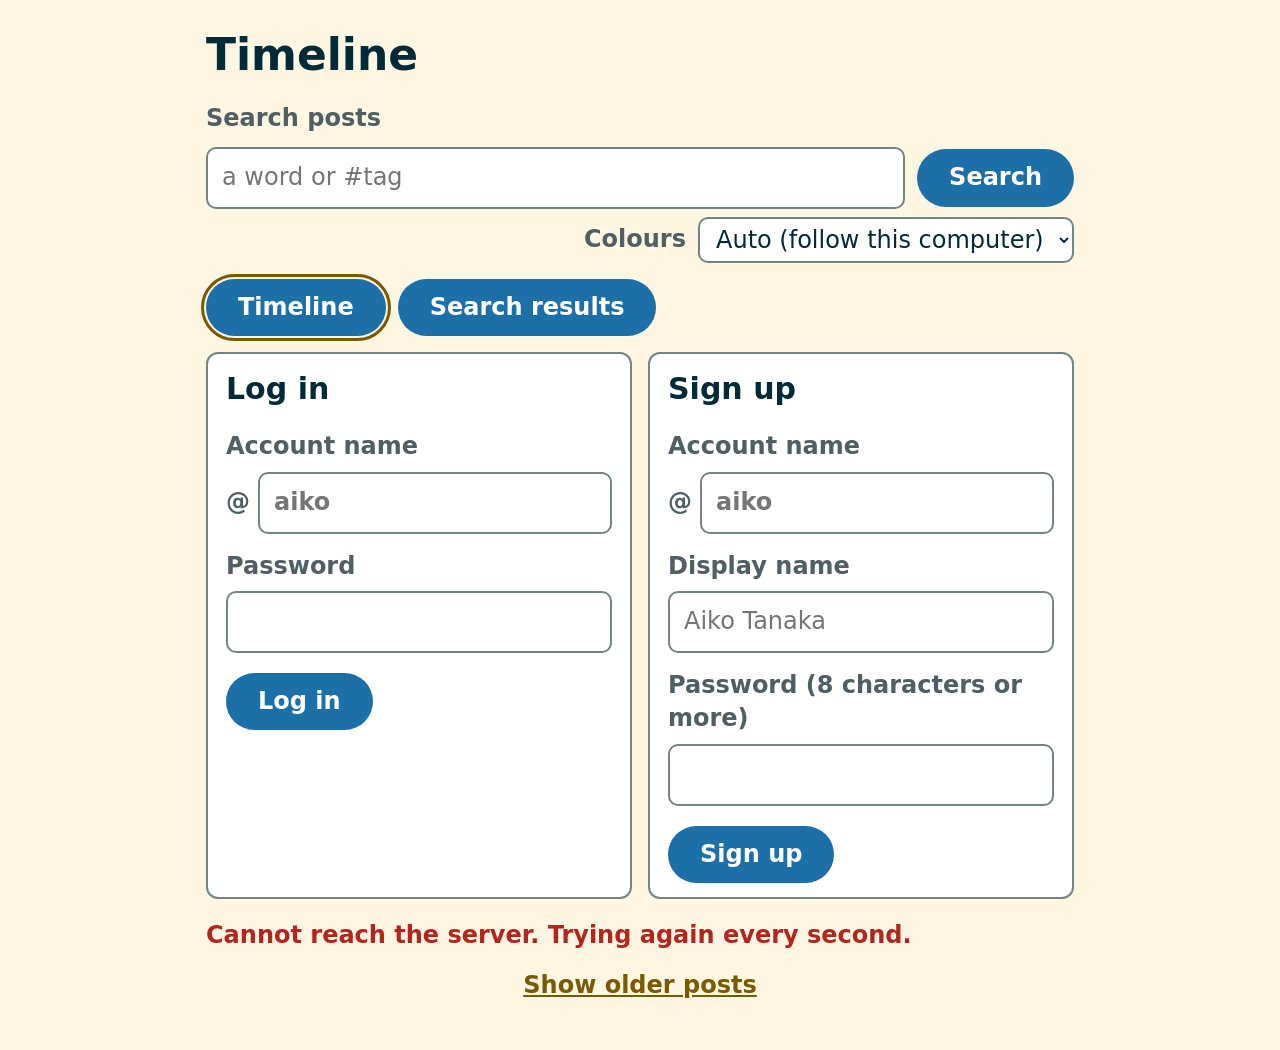
==== with-backend/index.html @ 2275f158 "Block: hide someone's posts from you, and stop them liking yours A signed-in person can block anothe" ====
<!DOCTYPE html>
<html lang="en">
<head>
  <meta charset="utf-8">
  <meta name="viewport" content="width=device-width, initial-scale=1">
  <title data-words="app_name">Timeline</title>
  <script>
    // Before the page is drawn: use the colours chosen in this browser, if any.
    // The same key and the same two values as savedTheme() in app.js.
    try {
      var theme = localStorage.getItem("timeline-theme");
      if (theme === "light" || theme === "dark") {
        document.documentElement.dataset.theme = theme;
      }
    } catch (error) {
      // Storage can be blocked (some private windows). Then follow the computer.
    }
  </script>
  <link rel="stylesheet" href="style.css">
</head>
<body>
  <main>
    <!-- Every word on this page names its key in words.js: data-words="key"
         for the text, data-words-placeholder and data-words-aria-label for
         those attributes. The English stays inside, so the page reads well
         before app.js runs; app.js writes the words in the chosen language. -->
    <h1 data-words="app_name">Timeline</h1>

    <!-- Search: anyone can search, signed in or not. The results show in
         their own view, "Search results", below. -->
    <form id="search-form" role="search">
      <label for="search-box" data-words="search_label">Search posts</label>
      <input id="search-box" type="search" maxlength="100" placeholder="a word or #tag"
             data-words-placeholder="search_placeholder" autocomplete="off">
      <button type="submit" data-words="search_button">Search</button>
    </form>

    <!-- The Colours switch. Auto follows the computer. The choice is kept in
         this browser only (localStorage), and never goes to the server.
         Beside it, the language button: hidden until there is Japanese
         (japanese Part B). It always shows the other language, in its own
         words, so it carries its own lang. -->
    <div class="theme-row">
      <label for="theme"><span data-words="theme_label">Colours</span></label>
      <select id="theme">
        <option value="auto" data-words="theme_auto">Auto (follow this computer)</option>
        <option value="light" data-words="theme_light">Light</option>
        <option value="dark" data-words="theme_dark">Dark</option>
      </select>
      <button type="button" id="language" class="link-button" lang="ja"
              data-words="switch_language" hidden>日本語</button>
    </div>

    <!-- The buttons that switch between views. Hidden while there is only one
         view: app.js shows it when a second view is added (addView). -->
    <nav id="views" aria-label="Views" data-words-aria-label="views_label" hidden></nav>

    <!-- Shown when nobody is logged in in this window. Both start hidden: the
         page asks the server who is logged in, then shows one of the two. -->
    <section id="signed-out" class="account-forms" hidden>
      <form id="login-form" class="account-form">
        <h2 data-words="log_in_heading">Log in</h2>
        <label for="login-name" data-words="account_name_label">Account name</label>
        <div class="at-box">
          <span aria-hidden="true">@</span>
          <input id="login-name" type="text" autocomplete="username" placeholder="aiko">
        </div>
        <label for="login-password" data-words="password_label">Password</label>
        <input id="login-password" type="password" autocomplete="current-password">
        <button type="submit" data-words="log_in_button">Log in</button>
      </form>

      <form id="signup-form" class="account-form">
        <h2 data-words="sign_up_heading">Sign up</h2>
        <label for="signup-name" data-words="account_name_label">Account name</label>
        <div class="at-box">
          <span aria-hidden="true">@</span>
          <input id="signup-name" type="text" autocomplete="username" placeholder="aiko">
        </div>
        <label for="signup-display-name" data-words="display_name_label">Display name</label>
        <input id="signup-display-name" type="text" autocomplete="nickname"
               placeholder="Aiko Tanaka" data-words-placeholder="display_name_example">
        <label for="signup-password" data-words="new_password_label">Password (8 characters or more)</label>
        <input id="signup-password" type="password" autocomplete="new-password">
        <button type="submit" data-words="sign_up_button">Sign up</button>
      </form>
    </section>

    <!-- Shown when someone is logged in in this window. -->
    <section id="signed-in" hidden>
      <p class="who">
        <span data-words="signed_in_as">Signed in as</span>
        <span id="who-display-name" class="post-author"></span>
        <span id="who-account-name" class="post-handle"></span> ·
        <button type="button" id="logout" class="link-button" data-words="log_out">Log out</button>
      </p>

      <!-- block: the accounts you blocked, each with an Unblock button. A
           <details> opens and closes by itself, with no JavaScript. app.js
           hides it while the list is empty. -->
      <details id="blocked-section" class="blocked-section" hidden>
        <summary data-words="blocked_accounts">Blocked accounts</summary>
        <ul id="blocked-list" class="blocked-list"></ul>
      </details>

      <form id="post-form">
        <label for="text" data-words="post_prompt">What is happening?</label>
        <textarea id="text" rows="3" placeholder="What is happening?"
                  data-words-placeholder="post_prompt"></textarea>
        <!-- Optional. Everyone who reads the post sees the place. -->
        <label for="place" class="place-label" data-words="place_label">Place (anyone can see this)</label>
        <input id="place" type="text" autocomplete="off" placeholder="Osaka"
               data-words-placeholder="place_example">
        <!-- pictures: one picture, with a description for people who cannot see it. -->
        <div class="picture-boxes">
          <label for="picture" data-words="picture_label">Picture (optional): PNG, JPEG, GIF or WebP, up to 2 MB</label>
          <input id="picture" type="file" accept="image/png,image/jpeg,image/gif,image/webp">
          <label for="picture-alt" data-words="picture_alt_label">Describe the picture for people who cannot see it</label>
          <input id="picture-alt" type="text" maxlength="200">
          <p class="hint" data-words="picture_hint">A JPEG photo is drawn again before it is sent, so the place where it was taken is not shared.</p>
        </div>
        <div class="post-row">
          <span id="count" class="count"></span>
          <button type="submit" data-words="post_button">Post</button>
        </div>
      </form>
    </section>

    <p id="status" class="status" role="status"></p>

    <!-- One view: the timeline. Another view would be a section next to it. -->
    <section data-view="timeline">
      <!-- timeline-flow: new posts wait behind this button while you read lower down. -->
      <button type="button" id="new-posts" class="new-posts" hidden></button>
      <ol id="timeline" class="timeline" aria-label="Posts, newest first" tabindex="-1"
          data-words-aria-label="timeline_label"></ol>
      <!-- timeline-flow: older posts load when this comes near the screen, or when pressed. -->
      <p id="older-posts" class="older-posts"><button type="button" id="load-older" class="link-button" data-words="show_older">Show older posts</button></p>
    </section>

    <!-- The search results view. app.js adds its button with addView("search", ...). -->
    <section data-view="search" hidden>
      <p class="results-row">
        <span id="results-title" role="status"></span>
        <button type="button" id="back-to-timeline" class="link-button"
                data-words="results_back">Back to the timeline</button>
      </p>
      <ol id="results-list" class="timeline" aria-label="Search results, newest first"
          data-words-aria-label="results_label"></ol>
    </section>
  </main>

  <script src="words.js"></script>
  <script src="app.js"></script>
</body>
</html>
---- with-backend/style.css ----
/* Timeline: how the page looks.
   This file is the same in page-only/ and with-backend/, so both versions look the same.
   The type is large because the page is read from the back of a room. */

/* The colours, in one place. Each colour is written once, as
   light-dark(LIGHT, DARK). The browser uses the first one when the page is in
   light mode and the second one in dark mode.
   "light dark" means: follow the computer. That is the Auto choice, and it is
   what page-only/ always uses, because it has no switch.
   A new colour must be written the same way; a test in test_server.py checks it. */
:root {
  color-scheme: light dark;
  --background: light-dark(#fdf6e3, #002b36);
  --card: light-dark(#ffffff, #073642);
  --text: light-dark(#002b36, #eee8d5);
  --quiet: light-dark(#4f5f63, #a7b5b5);
  --author: light-dark(#7a5a00, #e6b422);
  --button: light-dark(#1d6fa8, #1d6fa8);
  --button-text: light-dark(#ffffff, #ffffff);
  --warning: light-dark(#b3261e, #ff8a7a);
  /* The edge of a box or a button: at least 3 to 1 against the background and
     the cards, so the edge can be seen. */
  --border: light-dark(#748384, #748a90);
}

/* Light or Dark chosen by hand with the Colours switch (with-backend/ only).
   Each one only changes color-scheme; the colours above follow by themselves. */
:root[data-theme="light"] {
  color-scheme: light;
}

:root[data-theme="dark"] {
  color-scheme: dark;
}

* {
  box-sizing: border-box;
}

/* A part of the page marked hidden is never shown, even if a rule below gives it
   a display of its own (as .account-forms does). */
[hidden] {
  display: none !important;
}

body {
  margin: 0;
  background: var(--background);
  color: var(--text);
  font-family: system-ui, -apple-system, "Segoe UI", sans-serif;
  font-size: 24px;
  line-height: 1.4;
}

main {
  max-width: 900px;
  margin: 0 auto;
  padding: 24px 16px;
}

h1 {
  margin: 0 0 16px;
  font-size: 44px;
}

label {
  display: block;
  margin-bottom: 6px;
  color: var(--quiet);
  font-weight: 600;
}

input,
textarea {
  width: 100%;
  padding: 12px 14px;
  border: 2px solid var(--border);
  border-radius: 10px;
  background: var(--card);
  color: var(--text);
  font: inherit;
}

textarea {
  resize: vertical;
}

input:focus,
textarea:focus,
button:focus {
  outline: 3px solid var(--author);
  outline-offset: 2px;
}

/* The two name boxes, side by side on a wide screen, one above the other on a phone. */
.name-row {
  display: grid;
  grid-template-columns: repeat(auto-fit, minmax(260px, 1fr));
  gap: 16px;
  margin-bottom: 20px;
}

/* The @ in front of the account name box, so nobody has to type it. */
.at-box {
  display: flex;
  align-items: center;
  gap: 8px;
  color: var(--quiet);
  font-weight: 700;
}

/* The Log in and Sign up forms, side by side on a wide screen, one above the
   other on a phone. Only with-backend/ has accounts, but both copies of this
   file stay the same. */
.account-forms {
  display: grid;
  grid-template-columns: repeat(auto-fit, minmax(300px, 1fr));
  gap: 16px;
  margin-bottom: 20px;
}

.account-form {
  display: flex;
  flex-direction: column;
  gap: 8px;
  padding: 14px 18px;
  border: 2px solid var(--border);
  border-radius: 12px;
  background: var(--card);
}

.account-form h2 {
  margin: 0 0 4px;
  font-size: 30px;
}

.account-form label {
  margin: 8px 0 0;
}

.account-form button {
  align-self: flex-start;
  margin-top: 12px;
}

/* "Signed in as Aiko Tanaka @aiko · Log out" */
.who {
  margin: 0 0 16px;
}

.who .post-handle {
  margin-left: 4px;
}

/* A button that looks like a link, so "Log out" sits inside the sentence. */
.link-button {
  padding: 0;
  border-radius: 0;
  background: none;
  color: var(--author);
  text-decoration: underline;
}

.post-row {
  display: flex;
  align-items: center;
  justify-content: space-between;
  margin-top: 10px;
}

.count {
  color: var(--quiet);
}

.count.too-long {
  color: var(--warning);
  font-weight: 700;
}

button {
  padding: 12px 32px;
  border: none;
  border-radius: 999px;
  background: var(--button);
  color: var(--button-text);
  font: inherit;
  font-weight: 700;
  cursor: pointer;
}

.status {
  min-height: 1.4em;
  margin: 12px 0;
  color: var(--warning);
  font-weight: 700;
}

.timeline {
  margin: 0;
  padding: 0;
  list-style: none;
}

.post {
  margin-bottom: 12px;
  padding: 14px 18px;
  border: 2px solid var(--border);
  border-radius: 12px;
  background: var(--card);
}

.post-author {
  color: var(--author);
  font-weight: 700;
}

.post-handle,
.post-time {
  margin-left: 12px;
  color: var(--quiet);
}

.post-text {
  margin: 6px 0 0;
  white-space: pre-wrap;
  overflow-wrap: anywhere;
}

/* The heart under a post, and how many people have pressed it. Only
   with-backend/ has likes, but both copies of this file stay the same. */
.like-row {
  display: flex;
  align-items: center;
  gap: 12px;
  margin-top: 10px;
}

.like {
  padding: 2px 18px;
  border: 2px solid var(--border);
  background: none;
  color: var(--quiet);
}

.like:hover {
  border-color: var(--author);
  color: var(--author);
}

.like.liked {
  border-color: var(--warning);
  color: var(--warning);
}

.like-count {
  color: var(--quiet);
}

/* dark-mode: the Colours switch under the title. Only with-backend/ has it,
   but both copies of this file stay the same. */
.theme-row {
  display: flex;
  align-items: center;
  justify-content: flex-end;
  gap: 12px;
  margin: -8px 0 16px;
}

.theme-row label {
  margin: 0;
}

.theme-row select {
  padding: 6px 12px;
  border: 2px solid var(--border);
  border-radius: 10px;
  background: var(--card);
  color: var(--text);
  font: inherit;
}

.theme-row select:focus {
  outline: 3px solid var(--author);
  outline-offset: 2px;
}

/* groundwork: the shared pieces that features build on. */

/* The slots inside a post (head, body, foot). They only group the parts for
   the code, and take no room of their own, so a post looks exactly as it did
   when the parts sat in it directly. */
.post-head,
.post-body,
.post-foot {
  display: contents;
}

/* The "⋯" menu on a post. It is shown only when it has something in it. */
.post-menu {
  margin-top: 10px;
}

.post-menu summary {
  width: fit-content;
  color: var(--quiet);
  cursor: pointer;
  list-style: none;
}

.post-menu summary::-webkit-details-marker {
  display: none;
}

.post-menu ul {
  margin: 6px 0 0;
  padding: 0;
  list-style: none;
}

/* The buttons that switch between views. Shown only when there are two or more. */
#views {
  display: flex;
  flex-wrap: wrap;
  gap: 12px;
  margin-bottom: 16px;
}

#views button[aria-current="page"] {
  outline: 3px solid var(--author);
  outline-offset: 2px;
}

/* long-posts: a post taller than 6 lines shows only its first 6, with a
   Show more button under it. Line clamp cuts between two lines, never through
   one, and ends with "…". It needs display: -webkit-box and
   -webkit-box-orient: vertical. The text is only clipped, never hidden, so a
   screen reader still reads all of it. */
.post-text.collapsed {
  display: -webkit-box;
  -webkit-box-orient: vertical;
  -webkit-line-clamp: 6;
  line-clamp: 6;
  overflow: hidden;
}

/* A quiet text button under the post, the same size as the text. */
.show-more {
  display: block;
  margin-top: 6px;
  padding: 0;
  border-radius: 0;
  background: none;
  color: var(--author);
  font-weight: 400;
  text-decoration: underline;
}

.show-more:focus-visible {
  outline: 3px solid var(--author);
  outline-offset: 2px;
}

/* who-liked: the line under a post ("You, Anika, and 10 others liked this
   post") and the list of everyone who liked it. The number by the heart and
   the line are buttons that look like text. Only with-backend/ has likes,
   but both copies of this file stay the same. */
.like-count,
.like-summary {
  padding: 0;
  border-radius: 0;
  background: none;
  color: var(--quiet);
  font-weight: 400;
  text-align: left;
}

.like-count:hover,
.like-count:focus-visible,
.like-summary:hover,
.like-summary:focus-visible {
  text-decoration: underline;
}

.like-summary {
  display: block;
  margin-top: 6px;
  font-size: 18px;
  overflow-wrap: anywhere;
}

.likers {
  margin: 6px 0 0;
  padding: 0 0 0 18px;
  font-size: 18px;
  list-style: none;
  overflow-wrap: anywhere;
}

.likers li {
  margin-top: 2px;
}

.likers .post-handle {
  margin-left: 8px;
}

.likers-more {
  color: var(--quiet);
}

/* timestamps */
/* A post from before Timeline kept dates: its old clock time, in italics. */
.post-time-unknown {
  font-style: italic;
}

/* Hold the mouse over a time to see the full date. */
time.post-time {
  cursor: help;
}

/* search: the search box under the title, and the results view. Only
   with-backend/ has search, but both copies of this file stay the same. */
#search-form {
  display: flex;
  flex-wrap: wrap;
  align-items: center;
  gap: 12px;
  margin-bottom: 16px;
}

#search-form label {
  flex-basis: 100%;
  margin: 0;
}

#search-form input {
  flex: 1 1 240px;
  width: auto;
}

/* "3 posts with “cat”" and "Back to the timeline", on one line if they fit. */
.results-row {
  display: flex;
  flex-wrap: wrap;
  align-items: baseline;
  justify-content: space-between;
  gap: 12px;
  margin: 0 0 12px;
  overflow-wrap: anywhere;
}

/* A heart in the results cannot be pressed: liking is on the timeline. */
.like:disabled {
  opacity: 0.6;
  cursor: not-allowed;
}

.like:disabled:hover {
  border-color: var(--border);
  color: var(--quiet);
}

/* timeline-flow */
/* "3 new posts": sticky, so it stays at the top of the screen while you read
   further down. Only the existing colour variables, so it follows the theme. */
.new-posts {
  position: sticky;
  top: 0.5rem;
  z-index: 1;
  display: block;
  margin: 0 auto 12px;
  padding: 8px 24px;
  background: var(--button);
  color: var(--button-text);
  border-radius: 999px;
}

.new-posts[hidden] {
  display: none;
}

/* "Show older posts", "Loading…" or "No older posts." under the list. */
.older-posts {
  margin: 16px 0 24px;
  color: var(--quiet);
  text-align: center;
}

/* bookmarks: the ☆ at the right of the heart row. A ★ (class "bookmarked")
   means this post is saved. Only with-backend/ has bookmarks, but both copies
   of this file stay the same. */
.bookmark {
  margin-left: auto;
  padding: 2px 14px;
  border: 2px solid var(--border);
  background: none;
  color: var(--quiet);
}

.bookmark:hover {
  border-color: var(--author);
  color: var(--author);
}

.bookmark.bookmarked {
  border-color: var(--author);
  color: var(--author);
}

.bookmark:focus-visible {
  outline: 3px solid var(--author);
  outline-offset: 2px;
}

/* The line shown when My bookmarks is empty: quiet, because it is not a problem. */
.bookmarks-empty {
  color: var(--quiet);
}

/* place */
/* "· Osaka" after the time, as quiet as the time. */
.post-place {
  margin-left: 8px;
  color: var(--quiet);
  overflow-wrap: anywhere;
}

/* The optional place box, under the post box. */
.place-label {
  margin-top: 10px;
}

#place {
  margin-bottom: 4px;
}

/* pictures: the picture under a post's words, and the two boxes to add one.
   A picture is never wider than the post, nor taller than about half a
   screen; object-fit: contain shrinks it without cutting or stretching it. */
.post-picture {
  display: block;
  max-width: 100%;
  max-height: 24rem;
  margin-top: 10px;
  border-radius: 8px;
  object-fit: contain;
}

.picture-boxes {
  margin-top: 10px;
}

.picture-boxes input {
  margin-bottom: 8px;
}

/* A small note under a box. */
.hint {
  margin: 0;
  color: var(--quiet);
  font-size: 18px;
}

/* block */
/* "Blocked accounts" under "Signed in as": a box that opens and closes. */
.blocked-section {
  margin: 0 0 16px;
}

.blocked-section summary {
  width: fit-content;
  color: var(--quiet);
  cursor: pointer;
}

.blocked-list {
  margin: 6px 0 0;
  padding: 0 0 0 18px;
  list-style: none;
  overflow-wrap: anywhere;
}

.blocked-list li {
  margin-top: 6px;
}

.blocked-list .post-handle {
  margin-left: 8px;
}

.blocked-list .unblock {
  margin-left: 12px;
}
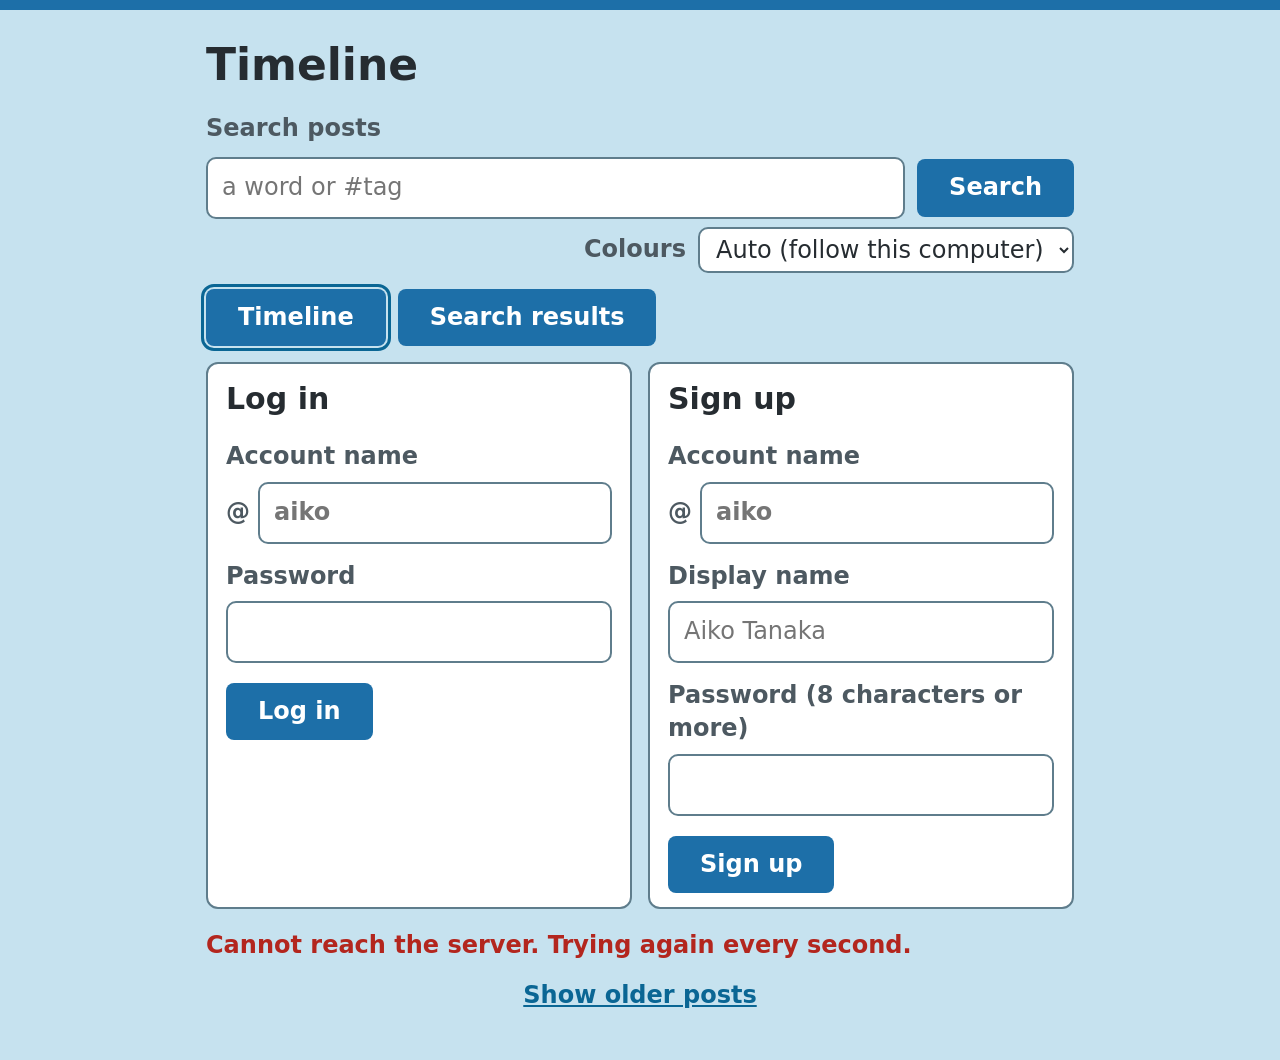
==== commit f2978f29: "Design system: tokens, components and a style guide, with nothing on screen changed The one style.cs" ====
--- a/with-backend/index.html
+++ b/with-backend/index.html
@@ -16,7 +16,11 @@
       // Storage can be blocked (some private windows). Then follow the computer.
     }
   </script>
-  <link rel="stylesheet" href="style.css">
+  <!-- The design system, in this order: tokens, the page, components, features. See /design.html. -->
+  <link rel="stylesheet" href="tokens.css">
+  <link rel="stylesheet" href="base.css">
+  <link rel="stylesheet" href="components.css">
+  <link rel="stylesheet" href="features.css">
 </head>
 <body>
   <main>
@@ -47,18 +51,18 @@
         <option value="light" data-words="theme_light">Light</option>
         <option value="dark" data-words="theme_dark">Dark</option>
       </select>
-      <button type="button" id="language" class="link-button" lang="ja"
+      <button type="button" id="language" class="button-link" lang="ja"
               data-words="switch_language" hidden>日本語</button>
     </div>
 
     <!-- The buttons that switch between views. Hidden while there is only one
          view: app.js shows it when a second view is added (addView). -->
-    <nav id="views" aria-label="Views" data-words-aria-label="views_label" hidden></nav>
+    <nav id="views" class="tabs" aria-label="Views" data-words-aria-label="views_label" hidden></nav>
 
     <!-- Shown when nobody is logged in in this window. Both start hidden: the
          page asks the server who is logged in, then shows one of the two. -->
     <section id="signed-out" class="account-forms" hidden>
-      <form id="login-form" class="account-form">
+      <form id="login-form" class="account-form card">
         <h2 data-words="log_in_heading">Log in</h2>
         <label for="login-name" data-words="account_name_label">Account name</label>
         <div class="at-box">
@@ -70,7 +74,7 @@
         <button type="submit" data-words="log_in_button">Log in</button>
       </form>
 
-      <form id="signup-form" class="account-form">
+      <form id="signup-form" class="account-form card">
         <h2 data-words="sign_up_heading">Sign up</h2>
         <label for="signup-name" data-words="account_name_label">Account name</label>
         <div class="at-box">
@@ -92,18 +96,24 @@
         <span data-words="signed_in_as">Signed in as</span>
         <span id="who-display-name" class="post-author"></span>
         <span id="who-account-name" class="post-handle"></span> ·
-        <button type="button" id="logout" class="link-button" data-words="log_out">Log out</button>
+        <button type="button" id="logout" class="button-link" data-words="log_out">Log out</button>
       </p>
 
       <!-- block: the accounts you blocked, each with an Unblock button. A
            <details> opens and closes by itself, with no JavaScript. app.js
            hides it while the list is empty. -->
-      <details id="blocked-section" class="blocked-section" hidden>
+      <details id="blocked-section" class="blocked-section disclosure" hidden>
         <summary data-words="blocked_accounts">Blocked accounts</summary>
         <ul id="blocked-list" class="blocked-list"></ul>
       </details>
 
-      <form id="post-form">
+      <form id="post-form" class="card">
+        <!-- replies: shown while writing a reply. app.js writes "Replying to @aiko". -->
+        <p id="replying-to" hidden>
+          <span id="replying-to-words"></span> ·
+          <button type="button" id="cancel-reply" class="button-link"
+                  data-words="reply_cancel">Cancel</button>
+        </p>
         <label for="text" data-words="post_prompt">What is happening?</label>
         <textarea id="text" rows="3" placeholder="What is happening?"
                   data-words-placeholder="post_prompt"></textarea>
@@ -124,6 +134,29 @@
           <button type="submit" data-words="post_button">Post</button>
         </div>
       </form>
+
+      <!-- reply-email: your email address, and the reply emails switch. A
+           <details> opens and closes by itself. Nothing is really sent: the
+           server prints each email in its terminal. novalidate: the page checks
+           the address itself, with the words from words.js. -->
+      <details id="email-settings" class="email-settings disclosure">
+        <summary data-words="email_heading">Email</summary>
+        <form id="email-form" class="email-form" novalidate>
+          <label for="email" data-words="email_label">Your email address</label>
+          <input id="email" type="email" autocomplete="email" maxlength="254">
+          <button type="submit" data-words="email_save">Save</button>
+        </form>
+        <p class="email-state-row">
+          <span id="email-state"></span>
+          <button type="button" id="email-remove" class="button-link"
+                  data-words="email_remove" hidden>Remove</button>
+        </p>
+        <!-- Shown only once the address is confirmed. -->
+        <p id="reply-emails-row" class="reply-emails-row" hidden>
+          <input type="checkbox" id="reply-emails">
+          <label for="reply-emails" data-words="reply_emails_label">Email me when someone replies</label>
+        </p>
+      </details>
     </section>
 
     <p id="status" class="status" role="status"></p>
@@ -132,20 +165,20 @@
     <section data-view="timeline">
       <!-- timeline-flow: new posts wait behind this button while you read lower down. -->
       <button type="button" id="new-posts" class="new-posts" hidden></button>
-      <ol id="timeline" class="timeline" aria-label="Posts, newest first" tabindex="-1"
+      <ol id="timeline" class="timeline card" aria-label="Posts, newest first" tabindex="-1"
           data-words-aria-label="timeline_label"></ol>
       <!-- timeline-flow: older posts load when this comes near the screen, or when pressed. -->
-      <p id="older-posts" class="older-posts"><button type="button" id="load-older" class="link-button" data-words="show_older">Show older posts</button></p>
+      <p id="older-posts" class="older-posts"><button type="button" id="load-older" class="button-link" data-words="show_older">Show older posts</button></p>
     </section>
 
     <!-- The search results view. app.js adds its button with addView("search", ...). -->
     <section data-view="search" hidden>
       <p class="results-row">
         <span id="results-title" role="status"></span>
-        <button type="button" id="back-to-timeline" class="link-button"
+        <button type="button" id="back-to-timeline" class="button-link"
                 data-words="results_back">Back to the timeline</button>
       </p>
-      <ol id="results-list" class="timeline" aria-label="Search results, newest first"
+      <ol id="results-list" class="timeline card" aria-label="Search results, newest first"
           data-words-aria-label="results_label"></ol>
     </section>
   </main>
--- a/with-backend/tokens.css
+++ b/with-backend/tokens.css
@@ -0,0 +1,111 @@
+/* Timeline's design system, part 1 of 4: the tokens.
+   A token is a named value, like --space-6 or --text-small. Every colour, size,
+   space and corner of the page is written here once, and the other three files
+   (base.css, components.css, features.css) use the names. To change the look,
+   change a value here.
+   See it all at /design.html (the style guide). The four files are the same in
+   page-only/ and with-backend/; a test in test_server.py checks it. */
+
+/* The colours, in one place. Each colour is written once, as
+   light-dark(LIGHT, DARK). The browser uses the first one when the page is in
+   light mode and the second one in dark mode.
+   "light dark" means: follow the computer. That is the Auto choice, and it is
+   what page-only/ always uses, because it has no switch.
+   A new colour must be written the same way; a test in test_server.py checks it.
+   Only colours go in this first block. */
+:root {
+  color-scheme: light dark;
+  --background: light-dark(#c6e2ef, #0e1a23);
+  --card: light-dark(#ffffff, #16283a);
+  --text: light-dark(#262c31, #e7eef3);
+  --quiet: light-dark(#4d5961, #a3b6c4);
+  --author: light-dark(#0a6694, #6ec3ef);
+  --button: light-dark(#1d6fa8, #1d6fa8);
+  --button-text: light-dark(#ffffff, #ffffff);
+  --warning: light-dark(#b3261e, #ff8a7a);
+  /* The edge of a box or a button: at least 3 to 1 against the background and
+     the cards, so the edge can be seen. */
+  --border: light-dark(#5f7d8c, #62819a);
+  /* classic-style: the light tint under the mouse, and the six colours of the
+     circles with a letter. A white letter reads on each circle in both modes,
+     so each circle colour is the same in light and dark, like --button. */
+  --hover: light-dark(#eef6fa, #1d3448);
+  --avatar-1: light-dark(#1d6fa8, #1d6fa8);
+  --avatar-2: light-dark(#8a4fb0, #8a4fb0);
+  --avatar-3: light-dark(#b0413e, #b0413e);
+  --avatar-4: light-dark(#2e7d4f, #2e7d4f);
+  --avatar-5: light-dark(#9a5800, #9a5800);
+  --avatar-6: light-dark(#2f6f7a, #2f6f7a);
+}
+
+/* Light or Dark chosen by hand with the Colours switch (with-backend/ only).
+   Each one only changes color-scheme; the colours above follow by themselves. */
+:root[data-theme="light"] {
+  color-scheme: light;
+}
+
+:root[data-theme="dark"] {
+  color-scheme: dark;
+}
+
+/* Everything that is not a colour. */
+:root {
+  /* Type. The type is large because the page is read from the back of a room. */
+  --font-family: system-ui, -apple-system, "Segoe UI", sans-serif;
+  --text-small: 18px;      /* notes under a box, who liked, old versions */
+  --text-body: 24px;       /* everything else */
+  --text-large: 30px;      /* a form's heading (Log in, Sign up) */
+  --text-title: 44px;      /* the page's name at the top */
+  --text-meta: 0.85em;     /* the @name and the time: a little smaller than the name */
+  --line-height: 1.4;
+  --weight-normal: 400;
+  --weight-medium: 600;    /* labels, #tags and @names */
+  --weight-bold: 700;
+
+  /* Space: the room inside and between things (padding, margin, gap). */
+  --space-1: 2px;
+  --space-2: 4px;
+  --space-3: 6px;
+  --space-4: 8px;
+  --space-5: 10px;
+  --space-6: 12px;
+  --space-7: 14px;
+  --space-8: 16px;
+  --space-9: 18px;
+  --space-10: 20px;
+  --space-11: 24px;
+  --space-12: 32px;
+
+  /* Corners. */
+  --radius-small: 2px;     /* the focus ring of a link in a post */
+  --radius: 8px;           /* buttons, pictures */
+  --radius-field: 10px;    /* boxes to type in, and the Colours switch */
+  --radius-large: 12px;    /* cards */
+  --radius-pill: 999px;    /* the heart and the star */
+  --radius-round: 50%;     /* the circle with a letter */
+
+  /* Lines. */
+  --line: 2px;             /* the edge of a card, a box or a button */
+  --line-thick: 3px;       /* the line on the left of replies and old versions */
+  --band: 10px;            /* the band of colour across the top of the page */
+  --focus-ring: 3px solid var(--author);
+  --focus-offset: 2px;
+
+  /* Sizes. */
+  --page-width: 900px;
+  --avatar: 64px;          /* the circle on a post */
+  --avatar-small: 40px;    /* the circle on a reply, and on a phone */
+  --avatar-letter: 32px;
+  --avatar-small-letter: 20px;
+  /* Room on the left of a post for its circle: the space before it, the
+     circle, and the space after it (20 + 64 + 16, and 16 + 40 + 12). */
+  --avatar-indent: 100px;
+  --avatar-indent-small: 68px;
+  --avatar-indent-phone: 64px;   /* 12 + 40 + 12 */
+  --check-size: 24px;      /* a checkbox, as tall as the words beside it */
+  --picture-height: 24rem; /* a picture is never taller than about half a screen */
+
+  /* Layers and see-through. */
+  --layer-sticky: 1;       /* "3 new posts", above the posts it floats over */
+  --faded: 0.6;            /* a post hidden by reports, a heart that cannot be pressed */
+}
--- a/with-backend/base.css
+++ b/with-backend/base.css
@@ -0,0 +1,36 @@
+/* Timeline's design system, part 2 of 4: the page itself.
+   The box model, the hidden rule, the page's colours and type, and the column
+   everything sits in. Only tokens from tokens.css: no raw values. */
+
+* {
+  box-sizing: border-box;
+}
+
+/* A part of the page marked hidden is never shown, even if a rule below gives it
+   a display of its own (as .account-forms does). */
+[hidden] {
+  display: none !important;
+}
+
+/* The whole page, with a band of colour across the top (classic-style). */
+body {
+  margin: 0;
+  border-top: var(--band) solid var(--button);
+  background: var(--background);
+  color: var(--text);
+  font-family: var(--font-family);
+  font-size: var(--text-body);
+  line-height: var(--line-height);
+}
+
+/* The one column everything sits in. */
+main {
+  max-width: var(--page-width);
+  margin: 0 auto;
+  padding: var(--space-11) var(--space-8);
+}
+
+h1 {
+  margin: 0 0 var(--space-8);
+  font-size: var(--text-title);
+}
--- a/with-backend/components.css
+++ b/with-backend/components.css
@@ -0,0 +1,429 @@
+/* Timeline's design system, part 3 of 4: the components.
+   A component is one shared piece of the page, like a button or a card. Each
+   one has a class (and a few modifiers), and is made only of tokens from
+   tokens.css. A feature uses these; it does not make its own buttons, cards or
+   sizes. Every component is shown at /design.html.
+
+   Components, in this order:
+     field       label, input, textarea, select, .hint, .count
+     button      button (every <button>), .button-link, .button-quiet, .button-pill
+     card        .card (a box with an edge), and .disclosure when open
+     disclosure  .disclosure (a <details> box that opens and closes)
+     menu        .menu (the "⋯" menu of a post)
+     tabs        .tabs (a row of view buttons, one current)
+     status      .status (the one-line message under the post box)
+     avatar      .avatar (the circle with a letter), .avatar-colour-1 … 6
+     post        .timeline (a list of posts), .post and its slots and states */
+
+
+/* ---- field: a label and the box under it ---- */
+
+label {
+  display: block;
+  margin-bottom: var(--space-3);
+  color: var(--quiet);
+  font-weight: var(--weight-medium);
+}
+
+input,
+textarea {
+  width: 100%;
+  padding: var(--space-6) var(--space-7);
+  border: var(--line) solid var(--border);
+  border-radius: var(--radius-field);
+  background: var(--card);
+  color: var(--text);
+  font: inherit;
+}
+
+textarea {
+  resize: vertical;
+}
+
+/* A choice from a list (the Colours switch): a smaller box of the same kind. */
+select {
+  padding: var(--space-3) var(--space-6);
+  border: var(--line) solid var(--border);
+  border-radius: var(--radius-field);
+  background: var(--card);
+  color: var(--text);
+  font: inherit;
+}
+
+/* The focus ring: where the keyboard is. The same on every box and button. */
+input:focus,
+textarea:focus,
+select:focus,
+button:focus {
+  outline: var(--focus-ring);
+  outline-offset: var(--focus-offset);
+}
+
+/* A small note under a box. */
+.hint {
+  margin: 0;
+  color: var(--quiet);
+  font-size: var(--text-small);
+}
+
+/* A number in a line: how many characters are left, how many replies.
+   .too-long: past the limit. */
+.count {
+  color: var(--quiet);
+}
+
+.count.too-long {
+  color: var(--warning);
+  font-weight: var(--weight-bold);
+}
+
+
+/* ---- button ---- */
+
+/* Every <button> is a button: a rounded rectangle in the button colour. */
+button {
+  padding: var(--space-6) var(--space-12);
+  border: none;
+  border-radius: var(--radius);
+  background: var(--button);
+  color: var(--button-text);
+  font: inherit;
+  font-weight: var(--weight-bold);
+  cursor: pointer;
+}
+
+/* .button-link: a button that looks like a link, so "Log out" sits inside a sentence. */
+.button-link {
+  padding: 0;
+  border-radius: 0;
+  background: none;
+  color: var(--author);
+  text-decoration: underline;
+}
+
+/* .button-quiet: a button that looks like quiet text (the number by the heart,
+   "Ben and 2 others liked this"). It is underlined only under the mouse or the keyboard. */
+.button-quiet {
+  padding: 0;
+  border-radius: 0;
+  background: none;
+  color: var(--quiet);
+  font-weight: var(--weight-normal);
+  text-align: left;
+}
+
+.button-quiet:hover,
+.button-quiet:focus-visible {
+  text-decoration: underline;
+}
+
+/* .button-pill: a small round button with an edge (the heart, the star). */
+.button-pill {
+  padding: var(--space-1) var(--space-9);
+  border: var(--line) solid var(--border);
+  border-radius: var(--radius-pill);
+  background: none;
+  color: var(--quiet);
+}
+
+.button-pill:hover {
+  border-color: var(--author);
+  color: var(--author);
+}
+
+/* A button that is turned off (for example Post, held for some seconds by the
+   rate limit) must not look like one that works: no colour, quiet words and a
+   dashed edge, in both modes. An outline takes no room, so nothing moves. */
+button:disabled:not(.button-pill) {
+  background: none;
+  color: var(--quiet);
+  outline: var(--line) dashed var(--border);
+  outline-offset: calc(-1 * var(--line));
+  cursor: not-allowed;
+}
+
+/* A pill that is turned off (a heart in the search results) is faded instead. */
+.button-pill:disabled {
+  opacity: var(--faded);
+  cursor: not-allowed;
+}
+
+.button-pill:disabled:hover {
+  border-color: var(--border);
+  color: var(--quiet);
+}
+
+
+/* ---- card: a box with an edge and round corners ---- */
+
+/* An empty card shows no box at all (an empty list of posts). A disclosure
+   (below) becomes a card while it is open. Each feature gives its card the
+   room inside it (padding). */
+.card:not(:empty),
+.disclosure[open] {
+  border: var(--line) solid var(--border);
+  border-radius: var(--radius-large);
+  background: var(--card);
+}
+
+
+/* ---- disclosure: a <details> box that opens and closes, with no JavaScript ---- */
+
+.disclosure[open] {
+  padding: var(--space-6) var(--space-8);
+}
+
+.disclosure summary,
+.menu summary {
+  width: fit-content;
+  color: var(--quiet);
+  cursor: pointer;
+}
+
+
+/* ---- menu: the "⋯" menu, a disclosure with no triangle and a list of buttons ---- */
+
+.menu summary {
+  list-style: none;
+}
+
+.menu summary::-webkit-details-marker {
+  display: none;
+}
+
+.menu ul {
+  margin: var(--space-3) 0 0;
+  padding: 0;
+  list-style: none;
+}
+
+
+/* ---- tabs: the buttons that switch between views ---- */
+
+.tabs {
+  display: flex;
+  flex-wrap: wrap;
+  gap: var(--space-6);
+  margin-bottom: var(--space-8);
+}
+
+.tabs > button[aria-current="page"] {
+  outline: var(--focus-ring);
+  outline-offset: var(--focus-offset);
+}
+
+
+/* ---- status: the one-line message under the post box (a refusal, a problem) ---- */
+
+.status {
+  min-height: calc(var(--line-height) * 1em);
+  margin: var(--space-6) 0;
+  color: var(--warning);
+  font-weight: var(--weight-bold);
+}
+
+
+/* ---- avatar: the circle with the first letter of the name ---- */
+
+/* It has no words of its own (aria-hidden). It sits in the room a post leaves
+   on its left (.with-avatar). */
+.avatar {
+  position: absolute;
+  top: var(--space-8);
+  left: var(--space-10);
+  width: var(--avatar);
+  height: var(--avatar);
+  border-radius: var(--radius-round);
+  display: flex;
+  align-items: center;
+  justify-content: center;
+  color: var(--button-text);
+  font-size: var(--avatar-letter);
+  font-weight: var(--weight-bold);
+  line-height: 1;
+}
+
+.avatar-colour-1 { background: var(--avatar-1); }
+.avatar-colour-2 { background: var(--avatar-2); }
+.avatar-colour-3 { background: var(--avatar-3); }
+.avatar-colour-4 { background: var(--avatar-4); }
+.avatar-colour-5 { background: var(--avatar-5); }
+.avatar-colour-6 { background: var(--avatar-6); }
+
+
+/* ---- post: one post, and a list of them ---- */
+
+/* A list of posts (the timeline, the search results, My bookmarks). It is a
+   .card too: all posts in one card, with a line between them. */
+.timeline {
+  margin: 0;
+  padding: 0;
+  list-style: none;
+}
+
+.timeline:not(:empty) {
+  overflow: hidden;
+}
+
+.post {
+  position: relative;
+  margin: 0;
+  padding: var(--space-8) var(--space-10);
+  border: none;
+  border-bottom: var(--line) solid var(--border);
+  border-radius: 0;
+  background: var(--card);
+}
+
+.timeline > li:last-child {
+  border-bottom: none;
+}
+
+/* Room on the left for the circle, only when the post has one (page-only/
+   has no circles, so its posts have no empty space on the left). */
+.post.with-avatar {
+  padding-left: var(--avatar-indent);
+}
+
+/* head: the names and the time. */
+.post-author {
+  color: var(--author);
+  font-weight: var(--weight-bold);
+}
+
+/* The @name and the time: a little smaller, and quiet, on the name's line. */
+.post-handle,
+.post-time {
+  color: var(--quiet);
+  font-size: var(--text-meta);
+}
+
+.post-handle {
+  margin-left: var(--space-4);
+}
+
+.post-time {
+  margin-left: var(--space-6);
+}
+
+/* The time at the right of the first line of a post. What comes after it in
+   the head ("· Osaka", "· edited") stays on the left, after the @name. */
+.post-head > .post-time {
+  float: right;
+}
+
+/* body: the words. */
+.post-text {
+  margin: var(--space-3) 0 0;
+  white-space: pre-wrap;
+  overflow-wrap: anywhere;
+}
+
+/* The slots inside a post (head, body, foot). They only group the parts for
+   the code, and take no room of their own (groundwork). */
+.post-head,
+.post-body,
+.post-foot {
+  display: contents;
+}
+
+/* What is under the names starts below the time, never beside it. */
+.post-body > * {
+  clear: right;
+}
+
+/* menu: the "⋯" under the post. It is shown only when it has something in it. */
+.post-menu {
+  margin-top: var(--space-5);
+}
+
+/* State: deleted, but kept for its replies: no words, only this line (edit-delete). */
+.post-text.post-deleted {
+  color: var(--quiet);
+  font-style: italic;
+}
+
+/* State: hidden by reports. Only its author sees it: faded, circle too (report). */
+.hidden-by-reports .post-text,
+.hidden-by-reports .post-author,
+.hidden-by-reports .post-handle,
+.hidden-by-reports .post-time,
+.hidden-by-reports .avatar {
+  opacity: var(--faded);
+}
+
+/* State: a reply. The replies of a post sit just under it, in the same card:
+   a post with replies has no line under it, so its replies read as part of it.
+   They are moved in to the post's words, with a line on the left, and smaller
+   circles (replies). */
+.post:has(+ .reply-thread) {
+  padding-bottom: var(--space-4);
+  border-bottom: none;
+}
+
+.reply-thread {
+  margin: 0;
+  padding: 0 var(--space-10) var(--space-6) var(--avatar-indent);
+  border-bottom: var(--line) solid var(--border);
+}
+
+.replies {
+  margin: 0;
+  padding: 0;
+  border-left: var(--line-thick) solid var(--border);
+  list-style: none;
+}
+
+.replies > .post {
+  padding: var(--space-6) var(--space-8);
+}
+
+.replies > .post:last-child {
+  border-bottom: none;
+}
+
+.replies > .post.with-avatar {
+  padding-left: var(--avatar-indent-small);
+}
+
+.replies .avatar {
+  top: var(--space-6);
+  left: var(--space-8);
+  width: var(--avatar-small);
+  height: var(--avatar-small);
+  font-size: var(--avatar-small-letter);
+}
+
+/* A light tint under the mouse, only where there is a mouse. A phone and a
+   keyboard have no "over", so nothing is hidden until then: the heart always shows. */
+@media (hover: hover) {
+  .post:hover {
+    background: var(--hover);
+  }
+}
+
+/* On a phone: the same type, a smaller circle and less space around it. */
+@media (max-width: 600px) {
+  .post,
+  .replies > .post {
+    padding: var(--space-6);
+  }
+
+  .post.with-avatar,
+  .replies > .post.with-avatar {
+    padding-left: var(--avatar-indent-phone);
+  }
+
+  .avatar,
+  .replies .avatar {
+    top: var(--space-6);
+    left: var(--space-6);
+    width: var(--avatar-small);
+    height: var(--avatar-small);
+    font-size: var(--avatar-small-letter);
+  }
+
+  .reply-thread {
+    padding: 0 var(--space-6) var(--space-6) var(--space-11);
+  }
+}
--- a/with-backend/features.css
+++ b/with-backend/features.css
@@ -0,0 +1,462 @@
+/* Timeline's design system, part 4 of 4: each feature's own small block.
+   A feature only ARRANGES components (from components.css) and uses tokens
+   (from tokens.css): where things sit, the room between them, and which token
+   colour a line of words has. It never makes its own button, card, size or
+   colour. A new feature adds its block at the end, under a comment with its
+   name, and looks at /design.html first. */
+
+/* page-only: the two name boxes, side by side on a wide screen, one above the
+   other on a phone. */
+.name-row {
+  display: grid;
+  grid-template-columns: repeat(auto-fit, minmax(260px, 1fr));
+  gap: var(--space-8);
+  margin-bottom: var(--space-10);
+}
+
+/* The @ in front of the account name box, so nobody has to type it. */
+.at-box {
+  display: flex;
+  align-items: center;
+  gap: var(--space-4);
+  color: var(--quiet);
+  font-weight: var(--weight-bold);
+}
+
+/* accounts: the Log in and Sign up forms (each a .card), side by side on a
+   wide screen, one above the other on a phone. */
+.account-forms {
+  display: grid;
+  grid-template-columns: repeat(auto-fit, minmax(300px, 1fr));
+  gap: var(--space-8);
+  margin-bottom: var(--space-10);
+}
+
+.account-form {
+  display: flex;
+  flex-direction: column;
+  gap: var(--space-4);
+  padding: var(--space-7) var(--space-9);
+}
+
+.account-form h2 {
+  margin: 0 0 var(--space-2);
+  font-size: var(--text-large);
+}
+
+.account-form label {
+  margin: var(--space-4) 0 0;
+}
+
+.account-form button {
+  align-self: flex-start;
+  margin-top: var(--space-6);
+}
+
+/* "Signed in as Aiko Tanaka @aiko · Log out" */
+.who {
+  margin: 0 0 var(--space-8);
+}
+
+.who .post-handle {
+  margin-left: var(--space-2);
+}
+
+/* The post box (a .card), like the box at the top of the classic list. */
+#post-form {
+  margin-bottom: var(--space-2);
+  padding: var(--space-8) var(--space-10);
+}
+
+/* The count and the Post button, under the post box. */
+.post-row {
+  display: flex;
+  align-items: center;
+  justify-content: space-between;
+  margin-top: var(--space-5);
+}
+
+/* likes: the row under a post (heart, Reply, "3 replies", ☆). It may go onto
+   a second line when the column beside the circle is narrow, as on a phone. */
+.like-row {
+  display: flex;
+  flex-wrap: wrap;
+  align-items: center;
+  gap: var(--space-6);
+  margin-top: var(--space-5);
+}
+
+/* The heart (a .button-pill) of a post you liked. */
+.like.liked {
+  border-color: var(--warning);
+  color: var(--warning);
+}
+
+/* dark-mode: the Colours switch under the title. */
+.theme-row {
+  display: flex;
+  align-items: center;
+  justify-content: flex-end;
+  gap: var(--space-6);
+  margin: calc(-1 * var(--space-4)) 0 var(--space-8);
+}
+
+.theme-row label {
+  margin: 0;
+}
+
+/* long-posts: a post taller than 6 lines shows only its first 6, with a
+   Show more button under it. Line clamp cuts between two lines, never through
+   one, and ends with "…". It needs display: -webkit-box and
+   -webkit-box-orient: vertical. The text is only clipped, never hidden, so a
+   screen reader still reads all of it. */
+.post-text.collapsed {
+  display: -webkit-box;
+  -webkit-box-orient: vertical;
+  -webkit-line-clamp: 6;
+  line-clamp: 6;
+  overflow: hidden;
+}
+
+/* Show more: a .button-link under the post, the same weight as the text. */
+.show-more {
+  display: block;
+  margin-top: var(--space-3);
+  font-weight: var(--weight-normal);
+}
+
+/* who-liked: the line under a post ("You, Anika, and 10 others liked this
+   post", a .button-quiet) and the list of everyone who liked it. */
+.like-summary {
+  display: block;
+  margin-top: var(--space-3);
+  font-size: var(--text-small);
+  overflow-wrap: anywhere;
+}
+
+.likers {
+  margin: var(--space-3) 0 0;
+  padding: 0 0 0 var(--space-9);
+  font-size: var(--text-small);
+  list-style: none;
+  overflow-wrap: anywhere;
+}
+
+.likers li {
+  margin-top: var(--space-1);
+}
+
+.likers .post-handle {
+  margin-left: var(--space-4);
+}
+
+.likers-more {
+  color: var(--quiet);
+}
+
+/* timestamps */
+/* A post from before Timeline kept dates: its old clock time, in italics. */
+.post-time-unknown {
+  font-style: italic;
+}
+
+/* Hold the mouse over a time to see the full date. */
+time.post-time {
+  cursor: help;
+}
+
+/* search: the search box under the title, and the results view. */
+#search-form {
+  display: flex;
+  flex-wrap: wrap;
+  align-items: center;
+  gap: var(--space-6);
+  margin-bottom: var(--space-8);
+}
+
+#search-form label {
+  flex-basis: 100%;
+  margin: 0;
+}
+
+#search-form input {
+  flex: 1 1 240px;
+  width: auto;
+}
+
+/* "3 posts with “cat”" and "Back to the timeline", on one line if they fit. */
+.results-row {
+  display: flex;
+  flex-wrap: wrap;
+  align-items: baseline;
+  justify-content: space-between;
+  gap: var(--space-6);
+  margin: 0 0 var(--space-6);
+  overflow-wrap: anywhere;
+}
+
+/* timeline-flow */
+/* "3 new posts": sticky, so it stays at the top of the screen while you read
+   further down. */
+.new-posts {
+  position: sticky;
+  top: 0.5rem;
+  z-index: var(--layer-sticky);
+  display: block;
+  margin: 0 auto var(--space-6);
+  padding: var(--space-4) var(--space-11);
+}
+
+/* "Show older posts", "Loading…" or "No older posts." under the list. */
+.older-posts {
+  margin: var(--space-8) 0 var(--space-11);
+  color: var(--quiet);
+  text-align: center;
+}
+
+/* bookmarks: the ☆ (a .button-pill) at the right of the heart row. A ★
+   (class "bookmarked") means this post is saved. */
+.bookmark {
+  margin-left: auto;
+  padding: var(--space-1) var(--space-7);
+}
+
+.bookmark.bookmarked {
+  border-color: var(--author);
+  color: var(--author);
+}
+
+/* The line shown when My bookmarks is empty: quiet, because it is not a problem. */
+.bookmarks-empty {
+  color: var(--quiet);
+}
+
+/* place */
+/* "· Osaka" after the time, as quiet as the time. */
+.post-place {
+  margin-left: var(--space-4);
+  color: var(--quiet);
+  overflow-wrap: anywhere;
+}
+
+/* The optional place box, under the post box. */
+.place-label {
+  margin-top: var(--space-5);
+}
+
+#place {
+  margin-bottom: var(--space-2);
+}
+
+/* pictures: the picture under a post's words, and the two boxes to add one.
+   A picture is never wider than the post, nor taller than about half a
+   screen; object-fit: contain shrinks it without cutting or stretching it. */
+.post-picture {
+  display: block;
+  max-width: 100%;
+  max-height: var(--picture-height);
+  margin-top: var(--space-5);
+  border-radius: var(--radius);
+  object-fit: contain;
+}
+
+.picture-boxes {
+  margin-top: var(--space-5);
+}
+
+.picture-boxes input {
+  margin-bottom: var(--space-4);
+}
+
+/* block */
+/* "Blocked accounts" under "Signed in as": a .disclosure. */
+.blocked-section {
+  margin: 0 0 var(--space-8);
+}
+
+.blocked-list {
+  margin: var(--space-3) 0 0;
+  padding: 0 0 0 var(--space-9);
+  list-style: none;
+  overflow-wrap: anywhere;
+}
+
+.blocked-list li {
+  margin-top: var(--space-3);
+}
+
+.blocked-list .post-handle {
+  margin-left: var(--space-4);
+}
+
+.blocked-list .unblock {
+  margin-left: var(--space-6);
+}
+
+/* replies */
+/* The Reply button and "2 replies" (a .count), beside the heart. */
+.reply-button {
+  margin-left: var(--space-6);
+}
+
+.reply-count {
+  white-space: nowrap;
+}
+
+/* "Replying to @aiko", above the text of a reply. */
+.replying-to {
+  margin: var(--space-2) 0 0;
+  color: var(--quiet);
+  font-size: var(--text-small);
+}
+
+/* "Replying to @aiko · Cancel", above the post box. */
+#replying-to {
+  margin: 0 0 var(--space-3);
+  color: var(--quiet);
+  overflow-wrap: anywhere;
+}
+
+/* edit-delete */
+/* "· edited" after the time: a button that looks like quiet text. */
+.post-head .edited {
+  margin-left: var(--space-4);
+  color: var(--quiet);
+}
+
+/* The box for new words, with its count, Cancel and Save under it. */
+.edit-box {
+  margin-top: var(--space-3);
+}
+
+.edit-row {
+  display: flex;
+  align-items: center;
+  justify-content: flex-end;
+  gap: var(--space-9);
+  margin-top: var(--space-5);
+}
+
+.edit-row .count {
+  margin-right: auto;
+}
+
+/* The earlier versions of a post, oldest first. */
+.versions {
+  margin: var(--space-4) 0 0;
+  padding: 0 0 0 var(--space-9);
+  border-left: var(--line-thick) solid var(--border);
+  font-size: var(--text-small);
+  list-style: none;
+}
+
+.versions li {
+  margin-top: var(--space-3);
+}
+
+.version-text {
+  margin: 0;
+  white-space: pre-wrap;
+  overflow-wrap: anywhere;
+}
+
+.versions .post-time {
+  margin-left: 0;
+}
+
+/* report */
+/* The note above the text of your own post that several people reported. */
+.hidden-note {
+  margin: var(--space-3) 0 0;
+  color: var(--warning);
+  font-size: var(--text-small);
+}
+
+/* links-and-tags: a web link, a #tag and an @name in a post's text. They use
+   the --author colour, which both themes already have. A web link is also
+   underlined, so it never depends on colour alone. */
+.post-link,
+.post-tag,
+.post-name {
+  color: var(--author);
+}
+
+.post-link {
+  text-decoration: underline;
+}
+
+.post-tag,
+.post-name {
+  text-decoration: none;
+  font-weight: var(--weight-medium);
+}
+
+.post-tag:hover,
+.post-name:hover {
+  text-decoration: underline;
+}
+
+.post-link:focus-visible,
+.post-tag:focus-visible,
+.post-name:focus-visible {
+  outline: var(--focus-ring);
+  outline-offset: var(--focus-offset);
+  border-radius: var(--radius-small);
+}
+
+/* reply-email */
+/* "Email" under the post box: a .disclosure, like "Blocked accounts". */
+.email-settings {
+  margin: var(--space-8) 0 0;
+}
+
+/* The address box and Save, on one line when they fit. */
+.email-form {
+  display: flex;
+  flex-wrap: wrap;
+  align-items: center;
+  gap: var(--space-4);
+  margin: var(--space-5) 0 0;
+}
+
+.email-form label {
+  flex-basis: 100%;
+}
+
+.email-form input {
+  flex: 1 1 240px;
+  width: auto;
+}
+
+/* "Confirmed: aiko@example.com · Remove". An address can be long: it may break anywhere. */
+.email-state-row {
+  margin: var(--space-4) 0 0;
+  color: var(--quiet);
+  overflow-wrap: anywhere;
+}
+
+#email-remove {
+  margin-left: var(--space-6);
+}
+
+/* The "Email me when someone replies" switch and its words, side by side.
+   The switch is large enough to see and press, in the button blue. */
+.reply-emails-row {
+  display: flex;
+  align-items: center;
+  gap: var(--space-4);
+  margin: var(--space-4) 0 0;
+}
+
+.reply-emails-row input {
+  width: var(--check-size);
+  height: var(--check-size);
+  accent-color: var(--button);
+}
+
+/* On a phone: less room inside the post box. */
+@media (max-width: 600px) {
+  #post-form {
+    padding: var(--space-6);
+  }
+}
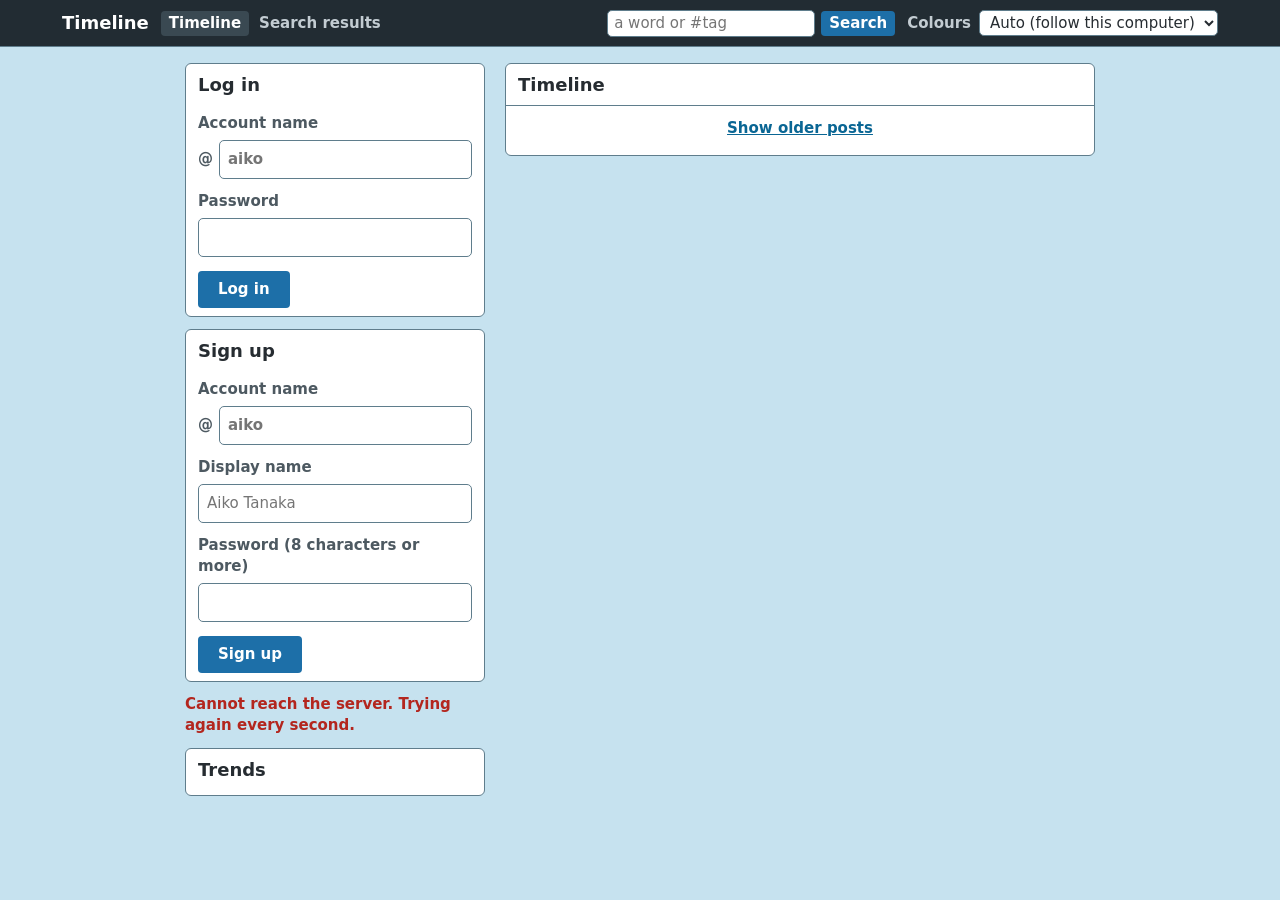
==== commit a2d6eabd: "Classic layout: a dark top bar, a profile card and trends on the left, the posts on the right The pa" ====
--- a/with-backend/index.html
+++ b/with-backend/index.html
@@ -23,164 +23,203 @@
   <link rel="stylesheet" href="features.css">
 </head>
 <body>
-  <main>
-    <!-- Every word on this page names its key in words.js: data-words="key"
-         for the text, data-words-placeholder and data-words-aria-label for
-         those attributes. The English stays inside, so the page reads well
-         before app.js runs; app.js writes the words in the chosen language. -->
-    <h1 data-words="app_name">Timeline</h1>
-
-    <!-- Search: anyone can search, signed in or not. The results show in
-         their own view, "Search results", below. -->
-    <form id="search-form" role="search">
-      <label for="search-box" data-words="search_label">Search posts</label>
-      <input id="search-box" type="search" maxlength="100" placeholder="a word or #tag"
-             data-words-placeholder="search_placeholder" autocomplete="off">
-      <button type="submit" data-words="search_button">Search</button>
-    </form>
-
-    <!-- The Colours switch. Auto follows the computer. The choice is kept in
-         this browser only (localStorage), and never goes to the server.
-         Beside it, the language button: hidden until there is Japanese
-         (japanese Part B). It always shows the other language, in its own
-         words, so it carries its own lang. -->
-    <div class="theme-row">
-      <label for="theme"><span data-words="theme_label">Colours</span></label>
-      <select id="theme">
-        <option value="auto" data-words="theme_auto">Auto (follow this computer)</option>
-        <option value="light" data-words="theme_light">Light</option>
-        <option value="dark" data-words="theme_dark">Dark</option>
-      </select>
-      <button type="button" id="language" class="button-link" lang="ja"
-              data-words="switch_language" hidden>日本語</button>
+  <!-- classic-layout: the page has three areas, laid out as in 2012. The dark
+       bar across the top (app name, search, the views, Colours, Log out) stays
+       on screen while you scroll. Under it, two columns: the left one
+       (.dashboard: your profile card, the post box, Email, Blocked accounts,
+       trending #tags) and the right one (.stream: the timeline, the search
+       results or My bookmarks). Under 920px wide the columns stack, left first.
+       Every word on this page names its key in words.js: data-words="key"
+       for the text, data-words-placeholder and data-words-aria-label for
+       those attributes. The English stays inside, so the page reads well
+       before app.js runs; app.js writes the words in the chosen language. -->
+  <header class="top-bar">
+    <div class="top-bar-inner">
+      <h1 class="top-bar-title" data-words="app_name">Timeline</h1>
+
+      <!-- The buttons that switch between views. Hidden while there is only one
+           view: app.js shows it when a second view is added (addView). -->
+      <nav id="views" class="tabs" aria-label="Views" data-words-aria-label="views_label" hidden></nav>
+
+      <!-- Search: anyone can search, signed in or not. The results show in
+           their own view, "Search results", in the right column. -->
+      <form id="search-form" role="search">
+        <label for="search-box" class="visually-hidden" data-words="search_label">Search posts</label>
+        <input id="search-box" type="search" maxlength="100" placeholder="a word or #tag"
+               data-words-placeholder="search_placeholder" autocomplete="off">
+        <button type="submit" data-words="search_button">Search</button>
+      </form>
+
+      <!-- The Colours switch. Auto follows the computer. The choice is kept in
+           this browser only (localStorage), and never goes to the server.
+           Beside it, the language button: hidden until there is Japanese
+           (japanese Part B). It always shows the other language, in its own
+           words, so it carries its own lang. -->
+      <div class="theme-row">
+        <label for="theme"><span data-words="theme_label">Colours</span></label>
+        <select id="theme">
+          <option value="auto" data-words="theme_auto">Auto (follow this computer)</option>
+          <option value="light" data-words="theme_light">Light</option>
+          <option value="dark" data-words="theme_dark">Dark</option>
+        </select>
+        <button type="button" id="language" class="button-link" lang="ja"
+                data-words="switch_language" hidden>日本語</button>
+      </div>
+
+      <!-- Shown only when someone is logged in in this window (app.js). -->
+      <button type="button" id="logout" class="button-link" data-words="log_out" hidden>Log out</button>
     </div>
-
-    <!-- The buttons that switch between views. Hidden while there is only one
-         view: app.js shows it when a second view is added (addView). -->
-    <nav id="views" class="tabs" aria-label="Views" data-words-aria-label="views_label" hidden></nav>
-
-    <!-- Shown when nobody is logged in in this window. Both start hidden: the
-         page asks the server who is logged in, then shows one of the two. -->
-    <section id="signed-out" class="account-forms" hidden>
-      <form id="login-form" class="account-form card">
-        <h2 data-words="log_in_heading">Log in</h2>
-        <label for="login-name" data-words="account_name_label">Account name</label>
-        <div class="at-box">
-          <span aria-hidden="true">@</span>
-          <input id="login-name" type="text" autocomplete="username" placeholder="aiko">
+  </header>
+
+  <main class="columns">
+    <!-- The left column. -->
+    <aside class="dashboard">
+      <!-- Shown when nobody is logged in in this window. Both start hidden: the
+           page asks the server who is logged in, then shows one of the two. -->
+      <section id="signed-out" class="account-forms" hidden>
+        <form id="login-form" class="account-form card">
+          <h2 data-words="log_in_heading">Log in</h2>
+          <label for="login-name" data-words="account_name_label">Account name</label>
+          <div class="at-box">
+            <span aria-hidden="true">@</span>
+            <input id="login-name" type="text" autocomplete="username" placeholder="aiko">
+          </div>
+          <label for="login-password" data-words="password_label">Password</label>
+          <input id="login-password" type="password" autocomplete="current-password">
+          <button type="submit" data-words="log_in_button">Log in</button>
+        </form>
+
+        <form id="signup-form" class="account-form card">
+          <h2 data-words="sign_up_heading">Sign up</h2>
+          <label for="signup-name" data-words="account_name_label">Account name</label>
+          <div class="at-box">
+            <span aria-hidden="true">@</span>
+            <input id="signup-name" type="text" autocomplete="username" placeholder="aiko">
+          </div>
+          <label for="signup-display-name" data-words="display_name_label">Display name</label>
+          <input id="signup-display-name" type="text" autocomplete="nickname"
+                 placeholder="Aiko Tanaka" data-words-placeholder="display_name_example">
+          <label for="signup-password" data-words="new_password_label">Password (8 characters or more)</label>
+          <input id="signup-password" type="password" autocomplete="new-password">
+          <button type="submit" data-words="sign_up_button">Sign up</button>
+        </form>
+      </section>
+
+      <!-- Shown when someone is logged in in this window. -->
+      <section id="signed-in" hidden>
+        <!-- classic-layout: the profile card. app.js draws the circle and the
+             two counts (profileCard), from the answer to GET /sessions. -->
+        <div id="profile-card" class="profile-card card">
+          <span id="profile-avatar" class="avatar" aria-hidden="true"></span>
+          <p class="profile-names">
+            <span class="visually-hidden" data-words="signed_in_as">Signed in as</span>
+            <span id="who-display-name" class="post-author"></span>
+            <span id="who-account-name" class="post-handle"></span>
+          </p>
+          <p class="profile-counts">
+            <span id="profile-posts"></span>
+            <span id="profile-likes"></span>
+          </p>
         </div>
-        <label for="login-password" data-words="password_label">Password</label>
-        <input id="login-password" type="password" autocomplete="current-password">
-        <button type="submit" data-words="log_in_button">Log in</button>
-      </form>
-
-      <form id="signup-form" class="account-form card">
-        <h2 data-words="sign_up_heading">Sign up</h2>
-        <label for="signup-name" data-words="account_name_label">Account name</label>
-        <div class="at-box">
-          <span aria-hidden="true">@</span>
-          <input id="signup-name" type="text" autocomplete="username" placeholder="aiko">
-        </div>
-        <label for="signup-display-name" data-words="display_name_label">Display name</label>
-        <input id="signup-display-name" type="text" autocomplete="nickname"
-               placeholder="Aiko Tanaka" data-words-placeholder="display_name_example">
-        <label for="signup-password" data-words="new_password_label">Password (8 characters or more)</label>
-        <input id="signup-password" type="password" autocomplete="new-password">
-        <button type="submit" data-words="sign_up_button">Sign up</button>
-      </form>
-    </section>
-
-    <!-- Shown when someone is logged in in this window. -->
-    <section id="signed-in" hidden>
-      <p class="who">
-        <span data-words="signed_in_as">Signed in as</span>
-        <span id="who-display-name" class="post-author"></span>
-        <span id="who-account-name" class="post-handle"></span> ·
-        <button type="button" id="logout" class="button-link" data-words="log_out">Log out</button>
-      </p>
-
-      <!-- block: the accounts you blocked, each with an Unblock button. A
-           <details> opens and closes by itself, with no JavaScript. app.js
-           hides it while the list is empty. -->
-      <details id="blocked-section" class="blocked-section disclosure" hidden>
-        <summary data-words="blocked_accounts">Blocked accounts</summary>
-        <ul id="blocked-list" class="blocked-list"></ul>
-      </details>
-
-      <form id="post-form" class="card">
-        <!-- replies: shown while writing a reply. app.js writes "Replying to @aiko". -->
-        <p id="replying-to" hidden>
-          <span id="replying-to-words"></span> ·
-          <button type="button" id="cancel-reply" class="button-link"
-                  data-words="reply_cancel">Cancel</button>
+
+        <form id="post-form" class="card">
+          <!-- replies: shown while writing a reply. app.js writes "Replying to @aiko". -->
+          <p id="replying-to" hidden>
+            <span id="replying-to-words"></span> ·
+            <button type="button" id="cancel-reply" class="button-link"
+                    data-words="reply_cancel">Cancel</button>
+          </p>
+          <label for="text" data-words="post_prompt">What is happening?</label>
+          <textarea id="text" rows="3" placeholder="What is happening?"
+                    data-words-placeholder="post_prompt"></textarea>
+          <!-- Optional. Everyone who reads the post sees the place. -->
+          <label for="place" class="place-label" data-words="place_label">Place (anyone can see this)</label>
+          <input id="place" type="text" autocomplete="off" placeholder="Osaka"
+                 data-words-placeholder="place_example">
+          <!-- pictures: one picture, with a description for people who cannot see it. -->
+          <div class="picture-boxes">
+            <label for="picture" data-words="picture_label">Picture (optional): PNG, JPEG, GIF or WebP, up to 2 MB</label>
+            <input id="picture" type="file" accept="image/png,image/jpeg,image/gif,image/webp">
+            <label for="picture-alt" data-words="picture_alt_label">Describe the picture for people who cannot see it</label>
+            <input id="picture-alt" type="text" maxlength="200">
+            <p class="hint" data-words="picture_hint">A JPEG photo is drawn again before it is sent, so the place where it was taken is not shared.</p>
+          </div>
+          <div class="post-row">
+            <span id="count" class="count"></span>
+            <button type="submit" data-words="post_button">Post</button>
+          </div>
+        </form>
+
+        <!-- reply-email: your email address, and the reply emails switch. A
+             <details> opens and closes by itself. Nothing is really sent: the
+             server prints each email in its terminal. novalidate: the page checks
+             the address itself, with the words from words.js. -->
+        <details id="email-settings" class="email-settings disclosure">
+          <summary data-words="email_heading">Email</summary>
+          <form id="email-form" class="email-form" novalidate>
+            <label for="email" data-words="email_label">Your email address</label>
+            <input id="email" type="email" autocomplete="email" maxlength="254">
+            <button type="submit" data-words="email_save">Save</button>
+          </form>
+          <p class="email-state-row">
+            <span id="email-state"></span>
+            <button type="button" id="email-remove" class="button-link"
+                    data-words="email_remove" hidden>Remove</button>
+          </p>
+          <!-- Shown only once the address is confirmed. -->
+          <p id="reply-emails-row" class="reply-emails-row" hidden>
+            <input type="checkbox" id="reply-emails">
+            <label for="reply-emails" data-words="reply_emails_label">Email me when someone replies</label>
+          </p>
+        </details>
+
+        <!-- block: the accounts you blocked, each with an Unblock button. A
+             <details> opens and closes by itself, with no JavaScript. app.js
+             hides it while the list is empty. -->
+        <details id="blocked-section" class="blocked-section disclosure" hidden>
+          <summary data-words="blocked_accounts">Blocked accounts</summary>
+          <ul id="blocked-list" class="blocked-list"></ul>
+        </details>
+      </section>
+
+      <!-- The one-line message: a refusal or a problem. Under the post box
+           (features.css puts it there; Email and Blocked accounts come after). -->
+      <p id="status" class="status" role="status"></p>
+
+      <!-- classic-layout: the trending #tags of the last day, for everyone.
+           app.js fills the list (showTrends); each tag opens its search. -->
+      <section id="trends" class="trends card" aria-labelledby="trends-heading">
+        <h2 id="trends-heading" data-words="trends_heading">Trends</h2>
+        <ol id="trends-list" class="trends-list"></ol>
+        <p id="trends-none" class="hint" data-words="trends_none" hidden>No #tags in the last day.</p>
+      </section>
+    </aside>
+
+    <!-- The right column: one view at a time, under a header that names it. -->
+    <div class="stream">
+      <h2 id="stream-heading" class="stream-header" data-words="stream_heading_timeline">Timeline</h2>
+
+      <!-- One view: the timeline. Another view would be a section next to it. -->
+      <section data-view="timeline">
+        <!-- timeline-flow: new posts wait behind this button while you read lower down. -->
+        <button type="button" id="new-posts" class="new-posts" hidden></button>
+        <ol id="timeline" class="timeline card" aria-label="Posts, newest first" tabindex="-1"
+            data-words-aria-label="timeline_label"></ol>
+        <!-- timeline-flow: older posts load when this comes near the screen, or when pressed. -->
+        <p id="older-posts" class="older-posts"><button type="button" id="load-older" class="button-link" data-words="show_older">Show older posts</button></p>
+      </section>
+
+      <!-- The search results view. app.js adds its button with addView("search", ...). -->
+      <section data-view="search" hidden>
+        <p class="results-row">
+          <span id="results-title" role="status"></span>
+          <button type="button" id="back-to-timeline" class="button-link"
+                  data-words="results_back">Back to the timeline</button>
         </p>
-        <label for="text" data-words="post_prompt">What is happening?</label>
-        <textarea id="text" rows="3" placeholder="What is happening?"
-                  data-words-placeholder="post_prompt"></textarea>
-        <!-- Optional. Everyone who reads the post sees the place. -->
-        <label for="place" class="place-label" data-words="place_label">Place (anyone can see this)</label>
-        <input id="place" type="text" autocomplete="off" placeholder="Osaka"
-               data-words-placeholder="place_example">
-        <!-- pictures: one picture, with a description for people who cannot see it. -->
-        <div class="picture-boxes">
-          <label for="picture" data-words="picture_label">Picture (optional): PNG, JPEG, GIF or WebP, up to 2 MB</label>
-          <input id="picture" type="file" accept="image/png,image/jpeg,image/gif,image/webp">
-          <label for="picture-alt" data-words="picture_alt_label">Describe the picture for people who cannot see it</label>
-          <input id="picture-alt" type="text" maxlength="200">
-          <p class="hint" data-words="picture_hint">A JPEG photo is drawn again before it is sent, so the place where it was taken is not shared.</p>
-        </div>
-        <div class="post-row">
-          <span id="count" class="count"></span>
-          <button type="submit" data-words="post_button">Post</button>
-        </div>
-      </form>
-
-      <!-- reply-email: your email address, and the reply emails switch. A
-           <details> opens and closes by itself. Nothing is really sent: the
-           server prints each email in its terminal. novalidate: the page checks
-           the address itself, with the words from words.js. -->
-      <details id="email-settings" class="email-settings disclosure">
-        <summary data-words="email_heading">Email</summary>
-        <form id="email-form" class="email-form" novalidate>
-          <label for="email" data-words="email_label">Your email address</label>
-          <input id="email" type="email" autocomplete="email" maxlength="254">
-          <button type="submit" data-words="email_save">Save</button>
-        </form>
-        <p class="email-state-row">
-          <span id="email-state"></span>
-          <button type="button" id="email-remove" class="button-link"
-                  data-words="email_remove" hidden>Remove</button>
-        </p>
-        <!-- Shown only once the address is confirmed. -->
-        <p id="reply-emails-row" class="reply-emails-row" hidden>
-          <input type="checkbox" id="reply-emails">
-          <label for="reply-emails" data-words="reply_emails_label">Email me when someone replies</label>
-        </p>
-      </details>
-    </section>
-
-    <p id="status" class="status" role="status"></p>
-
-    <!-- One view: the timeline. Another view would be a section next to it. -->
-    <section data-view="timeline">
-      <!-- timeline-flow: new posts wait behind this button while you read lower down. -->
-      <button type="button" id="new-posts" class="new-posts" hidden></button>
-      <ol id="timeline" class="timeline card" aria-label="Posts, newest first" tabindex="-1"
-          data-words-aria-label="timeline_label"></ol>
-      <!-- timeline-flow: older posts load when this comes near the screen, or when pressed. -->
-      <p id="older-posts" class="older-posts"><button type="button" id="load-older" class="button-link" data-words="show_older">Show older posts</button></p>
-    </section>
-
-    <!-- The search results view. app.js adds its button with addView("search", ...). -->
-    <section data-view="search" hidden>
-      <p class="results-row">
-        <span id="results-title" role="status"></span>
-        <button type="button" id="back-to-timeline" class="button-link"
-                data-words="results_back">Back to the timeline</button>
-      </p>
-      <ol id="results-list" class="timeline card" aria-label="Search results, newest first"
-          data-words-aria-label="results_label"></ol>
-    </section>
+        <ol id="results-list" class="timeline card" aria-label="Search results, newest first"
+            data-words-aria-label="results_label"></ol>
+      </section>
+    </div>
   </main>
 
   <script src="words.js"></script>
--- a/with-backend/tokens.css
+++ b/with-backend/tokens.css
@@ -36,6 +36,13 @@
   --avatar-4: light-dark(#2e7d4f, #2e7d4f);
   --avatar-5: light-dark(#9a5800, #9a5800);
   --avatar-6: light-dark(#2f6f7a, #2f6f7a);
+  /* classic-layout: the dark bar across the top, dark in both modes, as in
+     2012. Its words are white, the view tabs a quieter grey, and the current
+     tab sits on a slightly lighter patch. */
+  --bar: light-dark(#222c33, #05090c);
+  --bar-text: light-dark(#ffffff, #ffffff);
+  --bar-quiet: light-dark(#c3ccd2, #b4c2cc);
+  --bar-current: light-dark(#3a4952, #1f2d38);
 }
 
 /* Light or Dark chosen by hand with the Colours switch (with-backend/ only).
@@ -50,62 +57,81 @@
 
 /* Everything that is not a colour. */
 :root {
-  /* Type. The type is large because the page is read from the back of a room. */
+  /* Type. The type is the size of a 2012 timeline (classic-layout): 15px for the words,
+     13px for the notes, the @name and the time. This REPLACES the old rule
+     "the type is large because the page is read from the back of a room":
+     the owner chose it, so do not put the large type back. See DESIGN.md. */
   --font-family: system-ui, -apple-system, "Segoe UI", sans-serif;
-  --text-small: 18px;      /* notes under a box, who liked, old versions */
-  --text-body: 24px;       /* everything else */
-  --text-large: 30px;      /* a form's heading (Log in, Sign up) */
-  --text-title: 44px;      /* the page's name at the top */
-  --text-meta: 0.85em;     /* the @name and the time: a little smaller than the name */
+  --text-small: 13px;      /* notes under a box, who liked, old versions */
+  --text-body: 15px;       /* everything else */
+  --text-large: 18px;      /* a heading: Log in, Sign up, the stream, the app's name in the bar */
+  --text-title: 24px;      /* the page's name at the top of page-only/ and the style guide */
+  --text-meta: 13px;       /* the @name and the time: a little smaller than the name */
   --line-height: 1.4;
   --weight-normal: 400;
   --weight-medium: 600;    /* labels, #tags and @names */
   --weight-bold: 700;
 
-  /* Space: the room inside and between things (padding, margin, gap). */
+  /* Space: the room inside and between things (padding, margin, gap).
+     Seven steps, tightened to the 2012 page (classic-layout). */
   --space-1: 2px;
   --space-2: 4px;
   --space-3: 6px;
   --space-4: 8px;
-  --space-5: 10px;
-  --space-6: 12px;
-  --space-7: 14px;
-  --space-8: 16px;
-  --space-9: 18px;
-  --space-10: 20px;
-  --space-11: 24px;
-  --space-12: 32px;
+  --space-5: 12px;
+  --space-6: 16px;
+  --space-7: 20px;
 
-  /* Corners. */
+  /* Corners: small, as in 2012. */
   --radius-small: 2px;     /* the focus ring of a link in a post */
-  --radius: 8px;           /* buttons, pictures */
-  --radius-field: 10px;    /* boxes to type in, and the Colours switch */
-  --radius-large: 12px;    /* cards */
+  --radius: 4px;           /* buttons, pictures */
+  --radius-field: 5px;     /* boxes to type in, and the Colours switch */
+  --radius-large: 6px;     /* cards */
   --radius-pill: 999px;    /* the heart and the star */
   --radius-round: 50%;     /* the circle with a letter */
 
   /* Lines. */
-  --line: 2px;             /* the edge of a card, a box or a button */
-  --line-thick: 3px;       /* the line on the left of replies and old versions */
-  --band: 10px;            /* the band of colour across the top of the page */
+  --line: 1px;             /* the edge of a card, a box or a button */
+  --line-thick: 2px;       /* the line on the left of replies and old versions */
+  --band: 10px;            /* the band of colour across the top of page-only/ */
   --focus-ring: 3px solid var(--author);
   --focus-offset: 2px;
 
   /* Sizes. */
-  --page-width: 900px;
-  --avatar: 64px;          /* the circle on a post */
-  --avatar-small: 40px;    /* the circle on a reply, and on a phone */
-  --avatar-letter: 32px;
-  --avatar-small-letter: 20px;
+  --page-width: 940px;     /* the two columns (300 + 20 + 590) and the room around them */
+  --avatar: 48px;          /* the circle on a post, and on the profile card */
+  --avatar-small: 32px;    /* the circle on a reply */
+  --avatar-phone: 40px;    /* the circle on a post, on a phone */
   /* Room on the left of a post for its circle: the space before it, the
-     circle, and the space after it (20 + 64 + 16, and 16 + 40 + 12). */
-  --avatar-indent: 100px;
-  --avatar-indent-small: 68px;
-  --avatar-indent-phone: 64px;   /* 12 + 40 + 12 */
-  --check-size: 24px;      /* a checkbox, as tall as the words beside it */
+     circle, and the space after it (12 + 48 + 10 = 70: the words start 58px
+     from the left of the circle, as in 2012; 12 + 32 + 10; 8 + 40 + 10). */
+  --avatar-indent: 70px;
+  --avatar-indent-small: 54px;
+  --avatar-indent-phone: 58px;
+  --check-size: 18px;      /* a checkbox, as tall as the words beside it */
   --picture-height: 24rem; /* a picture is never taller than about half a screen */
+
+  /* classic-layout: the bar across the top, and the two columns under it. */
+  --bar-height: 46px;
+  /* The bar's contents may be wider than the two columns, so the app's name,
+     three view tabs, search, Colours and Log out fit on one line on a laptop. */
+  --bar-width: 1180px;
+  --dashboard-width: 300px;  /* the left column: profile card, post box, trends */
+  --stream-width: 590px;     /* the right column: the timeline, search results, bookmarks */
+  /* Where something that stays on screen while you scroll ("3 new posts")
+     stops: just under the bar. */
+  --sticky-top: calc(var(--bar-height) + var(--space-3));
 
   /* Layers and see-through. */
   --layer-sticky: 1;       /* "3 new posts", above the posts it floats over */
+  --layer-bar: 2;          /* the top bar, above everything that scrolls under it */
   --faded: 0.6;            /* a post hidden by reports, a heart that cannot be pressed */
 }
+
+/* classic-layout: under 920px wide the columns stack and the bar scrolls away
+   with the page, so "3 new posts" stops at the top of the screen. */
+@media (max-width: 919px) {
+  :root {
+    --sticky-top: var(--space-3);
+  }
+}
--- a/with-backend/base.css
+++ b/with-backend/base.css
@@ -27,10 +27,10 @@
 main {
   max-width: var(--page-width);
   margin: 0 auto;
-  padding: var(--space-11) var(--space-8);
+  padding: var(--space-6) var(--space-5);
 }
 
 h1 {
-  margin: 0 0 var(--space-8);
+  margin: 0 0 var(--space-5);
   font-size: var(--text-title);
 }
--- a/with-backend/components.css
+++ b/with-backend/components.css
@@ -13,14 +13,21 @@
      tabs        .tabs (a row of view buttons, one current)
      status      .status (the one-line message under the post box)
      avatar      .avatar (the circle with a letter), .avatar-colour-1 … 6
-     post        .timeline (a list of posts), .post and its slots and states */
+     post        .timeline (a list of posts), .post and its slots and states
+     hidden      .visually-hidden (words for a screen reader only)
+   The layout (classic-layout), the page's three areas:
+     top-bar     .top-bar (the dark bar across the top), .top-bar-inner, .top-bar-title
+     columns     .columns (the two columns under the bar), .dashboard (left), .stream (right)
+     stream      .stream-header (the name of the view, at the top of the stream)
+     profile     .profile-card (your circle, names and two counts)
+     trends      .trends (the trending #tags), .trends-list */
 
 
 /* ---- field: a label and the box under it ---- */
 
 label {
   display: block;
-  margin-bottom: var(--space-3);
+  margin-bottom: var(--space-2);
   color: var(--quiet);
   font-weight: var(--weight-medium);
 }
@@ -28,7 +35,7 @@
 input,
 textarea {
   width: 100%;
-  padding: var(--space-6) var(--space-7);
+  padding: var(--space-4) var(--space-4);
   border: var(--line) solid var(--border);
   border-radius: var(--radius-field);
   background: var(--card);
@@ -42,7 +49,7 @@
 
 /* A choice from a list (the Colours switch): a smaller box of the same kind. */
 select {
-  padding: var(--space-3) var(--space-6);
+  padding: var(--space-2) var(--space-4);
   border: var(--line) solid var(--border);
   border-radius: var(--radius-field);
   background: var(--card);
@@ -82,7 +89,7 @@
 
 /* Every <button> is a button: a rounded rectangle in the button colour. */
 button {
-  padding: var(--space-6) var(--space-12);
+  padding: var(--space-4) var(--space-7);
   border: none;
   border-radius: var(--radius);
   background: var(--button);
@@ -119,7 +126,7 @@
 
 /* .button-pill: a small round button with an edge (the heart, the star). */
 .button-pill {
-  padding: var(--space-1) var(--space-9);
+  padding: var(--space-1) var(--space-5);
   border: var(--line) solid var(--border);
   border-radius: var(--radius-pill);
   background: none;
@@ -170,7 +177,7 @@
 /* ---- disclosure: a <details> box that opens and closes, with no JavaScript ---- */
 
 .disclosure[open] {
-  padding: var(--space-6) var(--space-8);
+  padding: var(--space-4) var(--space-5);
 }
 
 .disclosure summary,
@@ -192,7 +199,7 @@
 }
 
 .menu ul {
-  margin: var(--space-3) 0 0;
+  margin: var(--space-2) 0 0;
   padding: 0;
   list-style: none;
 }
@@ -203,8 +210,8 @@
 .tabs {
   display: flex;
   flex-wrap: wrap;
-  gap: var(--space-6);
-  margin-bottom: var(--space-8);
+  gap: var(--space-4);
+  margin-bottom: var(--space-5);
 }
 
 .tabs > button[aria-current="page"] {
@@ -217,7 +224,7 @@
 
 .status {
   min-height: calc(var(--line-height) * 1em);
-  margin: var(--space-6) 0;
+  margin: var(--space-4) 0;
   color: var(--warning);
   font-weight: var(--weight-bold);
 }
@@ -229,8 +236,8 @@
    on its left (.with-avatar). */
 .avatar {
   position: absolute;
-  top: var(--space-8);
-  left: var(--space-10);
+  top: var(--space-4);
+  left: var(--space-5);
   width: var(--avatar);
   height: var(--avatar);
   border-radius: var(--radius-round);
@@ -238,7 +245,7 @@
   align-items: center;
   justify-content: center;
   color: var(--button-text);
-  font-size: var(--avatar-letter);
+  font-size: calc(var(--avatar) / 2);   /* the letter is half as tall as the circle */
   font-weight: var(--weight-bold);
   line-height: 1;
 }
@@ -268,7 +275,7 @@
 .post {
   position: relative;
   margin: 0;
-  padding: var(--space-8) var(--space-10);
+  padding: var(--space-4) var(--space-5);
   border: none;
   border-bottom: var(--line) solid var(--border);
   border-radius: 0;
@@ -299,11 +306,11 @@
 }
 
 .post-handle {
+  margin-left: var(--space-3);
+}
+
+.post-time {
   margin-left: var(--space-4);
-}
-
-.post-time {
-  margin-left: var(--space-6);
 }
 
 /* The time at the right of the first line of a post. What comes after it in
@@ -314,7 +321,7 @@
 
 /* body: the words. */
 .post-text {
-  margin: var(--space-3) 0 0;
+  margin: var(--space-2) 0 0;
   white-space: pre-wrap;
   overflow-wrap: anywhere;
 }
@@ -334,7 +341,7 @@
 
 /* menu: the "⋯" under the post. It is shown only when it has something in it. */
 .post-menu {
-  margin-top: var(--space-5);
+  margin-top: var(--space-3);
 }
 
 /* State: deleted, but kept for its replies: no words, only this line (edit-delete). */
@@ -357,13 +364,13 @@
    They are moved in to the post's words, with a line on the left, and smaller
    circles (replies). */
 .post:has(+ .reply-thread) {
-  padding-bottom: var(--space-4);
+  padding-bottom: var(--space-3);
   border-bottom: none;
 }
 
 .reply-thread {
   margin: 0;
-  padding: 0 var(--space-10) var(--space-6) var(--avatar-indent);
+  padding: 0 var(--space-5) var(--space-4) var(--avatar-indent);
   border-bottom: var(--line) solid var(--border);
 }
 
@@ -375,7 +382,7 @@
 }
 
 .replies > .post {
-  padding: var(--space-6) var(--space-8);
+  padding: var(--space-4) var(--space-5);
 }
 
 .replies > .post:last-child {
@@ -387,11 +394,11 @@
 }
 
 .replies .avatar {
-  top: var(--space-6);
-  left: var(--space-8);
+  top: var(--space-4);
+  left: var(--space-5);
   width: var(--avatar-small);
   height: var(--avatar-small);
-  font-size: var(--avatar-small-letter);
+  font-size: calc(var(--avatar-small) / 2);
 }
 
 /* A light tint under the mouse, only where there is a mouse. A phone and a
@@ -406,24 +413,241 @@
 @media (max-width: 600px) {
   .post,
   .replies > .post {
-    padding: var(--space-6);
+    padding: var(--space-4);
   }
 
-  .post.with-avatar,
-  .replies > .post.with-avatar {
+  .post.with-avatar {
     padding-left: var(--avatar-indent-phone);
   }
 
-  .avatar,
-  .replies .avatar {
-    top: var(--space-6);
-    left: var(--space-6);
-    width: var(--avatar-small);
-    height: var(--avatar-small);
-    font-size: var(--avatar-small-letter);
+  /* A reply keeps its small circle; the rules for replies above still apply. */
+  .avatar {
+    top: var(--space-4);
+    left: var(--space-4);
+    width: var(--avatar-phone);
+    height: var(--avatar-phone);
+    font-size: calc(var(--avatar-phone) / 2);
   }
 
   .reply-thread {
-    padding: 0 var(--space-6) var(--space-6) var(--space-11);
+    padding: 0 var(--space-4) var(--space-4) var(--space-6);
   }
 }
+
+
+/* ---- hidden: words for a screen reader only ---- */
+
+/* The words are read aloud but take no room on screen (the "Search posts"
+   label beside the search box, "Signed in as" on the profile card). */
+.visually-hidden {
+  position: absolute;
+  width: 1px;
+  height: 1px;
+  overflow: hidden;
+  clip-path: inset(50%);
+  white-space: nowrap;
+}
+
+
+/* ==== The layout (classic-layout): a bar across the top, two columns under it ==== */
+
+/* ---- top-bar: the dark bar across the top, with the app's name, the views,
+   search, Colours and Log out. It stays at the top while you scroll. ---- */
+
+.top-bar {
+  position: sticky;
+  top: 0;
+  z-index: var(--layer-bar);
+  border-bottom: var(--line) solid var(--border);   /* seen in dark mode, where the page is dark too */
+  background: var(--bar);
+  color: var(--bar-text);
+}
+
+/* The bar takes the place of the band of colour across the top of the page. */
+body:has(> .top-bar) {
+  border-top: none;
+}
+
+/* A link or a box that gets the keyboard is never hidden under the bar. */
+html:has(.top-bar) {
+  scroll-padding-top: var(--sticky-top);
+}
+
+.top-bar-inner {
+  display: flex;
+  flex-wrap: wrap;
+  align-items: center;
+  gap: var(--space-3) var(--space-5);
+  max-width: var(--bar-width);
+  min-height: var(--bar-height);
+  margin: 0 auto;
+  padding: var(--space-2) var(--space-5);
+}
+
+.top-bar-title {
+  margin: 0;
+  font-size: var(--text-large);
+}
+
+.top-bar label {
+  margin: 0;
+  color: var(--bar-quiet);
+}
+
+.top-bar input,
+.top-bar select {
+  padding: var(--space-1) var(--space-3);
+}
+
+.top-bar button {
+  padding: var(--space-1) var(--space-4);
+}
+
+.top-bar .button-link {
+  padding: 0;
+  color: var(--bar-text);
+}
+
+/* The views, as tabs in the bar: quiet grey words, and the current one white
+   on a lighter patch. */
+.top-bar .tabs {
+  gap: var(--space-1);
+  margin: 0;
+}
+
+.top-bar .tabs > button {
+  background: none;
+  color: var(--bar-quiet);
+}
+
+.top-bar .tabs > button:hover {
+  color: var(--bar-text);
+}
+
+.top-bar .tabs > button[aria-current="page"] {
+  outline: none;
+  background: var(--bar-current);
+  color: var(--bar-text);
+}
+
+/* The focus ring in the bar is white, so it can be seen on the dark bar. */
+.top-bar input:focus,
+.top-bar select:focus,
+.top-bar button:focus,
+.top-bar .tabs > button:focus-visible {
+  outline: var(--line-thick) solid var(--bar-text);
+  outline-offset: var(--focus-offset);
+}
+
+
+/* ---- columns: the left column (.dashboard) and the right one (.stream) ---- */
+
+.columns {
+  display: grid;
+  /* The stream may give up a little room on a screen just over 920px wide. */
+  grid-template-columns: var(--dashboard-width) minmax(0, var(--stream-width));
+  justify-content: center;
+  align-items: start;
+  gap: var(--space-7);
+}
+
+/* The left column: its cards one under the other. */
+.dashboard {
+  display: flex;
+  flex-direction: column;
+  gap: var(--space-5);
+  min-width: 0;
+}
+
+/* The right column is one card: the header, then the posts, with a line
+   between them. The lists of posts inside it have no edge of their own. */
+.stream {
+  min-width: 0;
+  border: var(--line) solid var(--border);
+  border-radius: var(--radius-large);
+  background: var(--card);
+}
+
+.stream .timeline.card {
+  border: none;
+  border-radius: 0;
+}
+
+/* Under 920px wide: one column, the left one first. */
+@media (max-width: 919px) {
+  .top-bar {
+    position: static;
+  }
+
+  .columns {
+    grid-template-columns: minmax(0, var(--stream-width));
+  }
+}
+
+
+/* ---- stream: the header that names the view ---- */
+
+.stream-header {
+  margin: 0;
+  padding: var(--space-4) var(--space-5);
+  border-bottom: var(--line) solid var(--border);
+  font-size: var(--text-large);
+}
+
+
+/* ---- profile: the profile card, at the top of the left column ---- */
+
+/* Your circle on the left (the same .avatar as on your posts), and beside it
+   your names and the two counts. */
+.profile-card {
+  position: relative;
+  min-height: calc(var(--avatar) + 2 * var(--space-5));
+  padding: var(--space-5) var(--space-5) var(--space-5) var(--avatar-indent);
+  overflow-wrap: anywhere;
+}
+
+.profile-card .avatar {
+  top: var(--space-5);
+}
+
+.profile-card p {
+  margin: 0;
+}
+
+/* The @name under the display name. */
+.profile-card .post-handle {
+  display: block;
+  margin: 0;
+}
+
+.profile-counts {
+  display: flex;
+  flex-wrap: wrap;
+  gap: var(--space-1) var(--space-5);
+  padding-top: var(--space-2);
+  color: var(--quiet);
+  font-size: var(--text-small);
+}
+
+
+/* ---- trends: the trending #tags, in the left column ---- */
+
+.trends {
+  padding: var(--space-4) var(--space-5);
+}
+
+.trends h2 {
+  margin: 0 0 var(--space-2);
+  font-size: var(--text-large);
+}
+
+.trends-list {
+  margin: 0;
+  padding: 0;
+  list-style: none;
+  overflow-wrap: anywhere;
+}
+
+.trends-list li {
+  padding: var(--space-1) 0;
+}
--- a/with-backend/features.css
+++ b/with-backend/features.css
@@ -10,15 +10,15 @@
 .name-row {
   display: grid;
   grid-template-columns: repeat(auto-fit, minmax(260px, 1fr));
-  gap: var(--space-8);
-  margin-bottom: var(--space-10);
+  gap: var(--space-5);
+  margin-bottom: var(--space-5);
 }
 
 /* The @ in front of the account name box, so nobody has to type it. */
 .at-box {
   display: flex;
   align-items: center;
-  gap: var(--space-4);
+  gap: var(--space-3);
   color: var(--quiet);
   font-weight: var(--weight-bold);
 }
@@ -28,15 +28,14 @@
 .account-forms {
   display: grid;
   grid-template-columns: repeat(auto-fit, minmax(300px, 1fr));
-  gap: var(--space-8);
-  margin-bottom: var(--space-10);
+  gap: var(--space-5);
 }
 
 .account-form {
   display: flex;
   flex-direction: column;
-  gap: var(--space-4);
-  padding: var(--space-7) var(--space-9);
+  gap: var(--space-3);
+  padding: var(--space-4) var(--space-5);
 }
 
 .account-form h2 {
@@ -45,27 +44,17 @@
 }
 
 .account-form label {
-  margin: var(--space-4) 0 0;
+  margin: var(--space-3) 0 0;
 }
 
 .account-form button {
   align-self: flex-start;
-  margin-top: var(--space-6);
-}
-
-/* "Signed in as Aiko Tanaka @aiko · Log out" */
-.who {
-  margin: 0 0 var(--space-8);
-}
-
-.who .post-handle {
-  margin-left: var(--space-2);
+  margin-top: var(--space-4);
 }
 
 /* The post box (a .card), like the box at the top of the classic list. */
 #post-form {
-  margin-bottom: var(--space-2);
-  padding: var(--space-8) var(--space-10);
+  padding: var(--space-5);
 }
 
 /* The count and the Post button, under the post box. */
@@ -73,7 +62,7 @@
   display: flex;
   align-items: center;
   justify-content: space-between;
-  margin-top: var(--space-5);
+  margin-top: var(--space-3);
 }
 
 /* likes: the row under a post (heart, Reply, "3 replies", ☆). It may go onto
@@ -82,8 +71,8 @@
   display: flex;
   flex-wrap: wrap;
   align-items: center;
-  gap: var(--space-6);
-  margin-top: var(--space-5);
+  gap: var(--space-4);
+  margin-top: var(--space-3);
 }
 
 /* The heart (a .button-pill) of a post you liked. */
@@ -92,13 +81,13 @@
   color: var(--warning);
 }
 
-/* dark-mode: the Colours switch under the title. */
+/* dark-mode: the Colours switch, in the top bar (classic-layout). */
 .theme-row {
   display: flex;
   align-items: center;
   justify-content: flex-end;
-  gap: var(--space-6);
-  margin: calc(-1 * var(--space-4)) 0 var(--space-8);
+  gap: var(--space-4);
+  margin: 0;
 }
 
 .theme-row label {
@@ -121,7 +110,7 @@
 /* Show more: a .button-link under the post, the same weight as the text. */
 .show-more {
   display: block;
-  margin-top: var(--space-3);
+  margin-top: var(--space-2);
   font-weight: var(--weight-normal);
 }
 
@@ -129,14 +118,14 @@
    post", a .button-quiet) and the list of everyone who liked it. */
 .like-summary {
   display: block;
-  margin-top: var(--space-3);
+  margin-top: var(--space-2);
   font-size: var(--text-small);
   overflow-wrap: anywhere;
 }
 
 .likers {
-  margin: var(--space-3) 0 0;
-  padding: 0 0 0 var(--space-9);
+  margin: var(--space-2) 0 0;
+  padding: 0 0 0 var(--space-5);
   font-size: var(--text-small);
   list-style: none;
   overflow-wrap: anywhere;
@@ -147,7 +136,7 @@
 }
 
 .likers .post-handle {
-  margin-left: var(--space-4);
+  margin-left: var(--space-3);
 }
 
 .likers-more {
@@ -165,13 +154,13 @@
   cursor: help;
 }
 
-/* search: the search box under the title, and the results view. */
+/* search: the search box in the top bar, and the results view. */
 #search-form {
   display: flex;
   flex-wrap: wrap;
   align-items: center;
-  gap: var(--space-6);
-  margin-bottom: var(--space-8);
+  gap: var(--space-3);
+  margin: 0 0 0 auto;   /* classic-layout: in the top bar, pushed to the right */
 }
 
 #search-form label {
@@ -180,7 +169,7 @@
 }
 
 #search-form input {
-  flex: 1 1 240px;
+  flex: 1 1 160px;
   width: auto;
 }
 
@@ -190,8 +179,10 @@
   flex-wrap: wrap;
   align-items: baseline;
   justify-content: space-between;
-  gap: var(--space-6);
-  margin: 0 0 var(--space-6);
+  gap: var(--space-4);
+  margin: 0;
+  padding: var(--space-4) var(--space-5);
+  border-bottom: var(--line) solid var(--border);
   overflow-wrap: anywhere;
 }
 
@@ -200,16 +191,16 @@
    further down. */
 .new-posts {
   position: sticky;
-  top: 0.5rem;
+  top: var(--sticky-top);   /* just under the top bar */
   z-index: var(--layer-sticky);
   display: block;
-  margin: 0 auto var(--space-6);
-  padding: var(--space-4) var(--space-11);
+  margin: var(--space-4) auto;
+  padding: var(--space-3) var(--space-6);
 }
 
 /* "Show older posts", "Loading…" or "No older posts." under the list. */
 .older-posts {
-  margin: var(--space-8) 0 var(--space-11);
+  margin: var(--space-5) 0 var(--space-6);
   color: var(--quiet);
   text-align: center;
 }
@@ -218,7 +209,7 @@
    (class "bookmarked") means this post is saved. */
 .bookmark {
   margin-left: auto;
-  padding: var(--space-1) var(--space-7);
+  padding: var(--space-1) var(--space-4);
 }
 
 .bookmark.bookmarked {
@@ -228,20 +219,21 @@
 
 /* The line shown when My bookmarks is empty: quiet, because it is not a problem. */
 .bookmarks-empty {
+  padding: 0 var(--space-5);
   color: var(--quiet);
 }
 
 /* place */
 /* "· Osaka" after the time, as quiet as the time. */
 .post-place {
-  margin-left: var(--space-4);
+  margin-left: var(--space-3);
   color: var(--quiet);
   overflow-wrap: anywhere;
 }
 
 /* The optional place box, under the post box. */
 .place-label {
-  margin-top: var(--space-5);
+  margin-top: var(--space-3);
 }
 
 #place {
@@ -255,48 +247,48 @@
   display: block;
   max-width: 100%;
   max-height: var(--picture-height);
-  margin-top: var(--space-5);
+  margin-top: var(--space-3);
   border-radius: var(--radius);
   object-fit: contain;
 }
 
 .picture-boxes {
-  margin-top: var(--space-5);
+  margin-top: var(--space-3);
 }
 
 .picture-boxes input {
-  margin-bottom: var(--space-4);
+  margin-bottom: var(--space-3);
 }
 
 /* block */
-/* "Blocked accounts" under "Signed in as": a .disclosure. */
+/* "Blocked accounts" in the left column, under Email: a .disclosure. */
 .blocked-section {
-  margin: 0 0 var(--space-8);
+  margin: 0;
 }
 
 .blocked-list {
-  margin: var(--space-3) 0 0;
-  padding: 0 0 0 var(--space-9);
+  margin: var(--space-2) 0 0;
+  padding: 0 0 0 var(--space-5);
   list-style: none;
   overflow-wrap: anywhere;
 }
 
 .blocked-list li {
-  margin-top: var(--space-3);
+  margin-top: var(--space-2);
 }
 
 .blocked-list .post-handle {
+  margin-left: var(--space-3);
+}
+
+.blocked-list .unblock {
   margin-left: var(--space-4);
-}
-
-.blocked-list .unblock {
-  margin-left: var(--space-6);
 }
 
 /* replies */
 /* The Reply button and "2 replies" (a .count), beside the heart. */
 .reply-button {
-  margin-left: var(--space-6);
+  margin-left: var(--space-4);
 }
 
 .reply-count {
@@ -312,7 +304,7 @@
 
 /* "Replying to @aiko · Cancel", above the post box. */
 #replying-to {
-  margin: 0 0 var(--space-3);
+  margin: 0 0 var(--space-2);
   color: var(--quiet);
   overflow-wrap: anywhere;
 }
@@ -320,21 +312,21 @@
 /* edit-delete */
 /* "· edited" after the time: a button that looks like quiet text. */
 .post-head .edited {
-  margin-left: var(--space-4);
+  margin-left: var(--space-3);
   color: var(--quiet);
 }
 
 /* The box for new words, with its count, Cancel and Save under it. */
 .edit-box {
-  margin-top: var(--space-3);
+  margin-top: var(--space-2);
 }
 
 .edit-row {
   display: flex;
   align-items: center;
   justify-content: flex-end;
-  gap: var(--space-9);
-  margin-top: var(--space-5);
+  gap: var(--space-5);
+  margin-top: var(--space-3);
 }
 
 .edit-row .count {
@@ -343,15 +335,15 @@
 
 /* The earlier versions of a post, oldest first. */
 .versions {
-  margin: var(--space-4) 0 0;
-  padding: 0 0 0 var(--space-9);
+  margin: var(--space-3) 0 0;
+  padding: 0 0 0 var(--space-5);
   border-left: var(--line-thick) solid var(--border);
   font-size: var(--text-small);
   list-style: none;
 }
 
 .versions li {
-  margin-top: var(--space-3);
+  margin-top: var(--space-2);
 }
 
 .version-text {
@@ -367,7 +359,7 @@
 /* report */
 /* The note above the text of your own post that several people reported. */
 .hidden-note {
-  margin: var(--space-3) 0 0;
+  margin: var(--space-2) 0 0;
   color: var(--warning);
   font-size: var(--text-small);
 }
@@ -407,7 +399,7 @@
 /* reply-email */
 /* "Email" under the post box: a .disclosure, like "Blocked accounts". */
 .email-settings {
-  margin: var(--space-8) 0 0;
+  margin: 0;
 }
 
 /* The address box and Save, on one line when they fit. */
@@ -415,8 +407,8 @@
   display: flex;
   flex-wrap: wrap;
   align-items: center;
-  gap: var(--space-4);
-  margin: var(--space-5) 0 0;
+  gap: var(--space-3);
+  margin: var(--space-3) 0 0;
 }
 
 .email-form label {
@@ -430,13 +422,13 @@
 
 /* "Confirmed: aiko@example.com · Remove". An address can be long: it may break anywhere. */
 .email-state-row {
-  margin: var(--space-4) 0 0;
+  margin: var(--space-3) 0 0;
   color: var(--quiet);
   overflow-wrap: anywhere;
 }
 
 #email-remove {
-  margin-left: var(--space-6);
+  margin-left: var(--space-4);
 }
 
 /* The "Email me when someone replies" switch and its words, side by side.
@@ -444,8 +436,8 @@
 .reply-emails-row {
   display: flex;
   align-items: center;
-  gap: var(--space-4);
-  margin: var(--space-4) 0 0;
+  gap: var(--space-3);
+  margin: var(--space-3) 0 0;
 }
 
 .reply-emails-row input {
@@ -457,6 +449,46 @@
 /* On a phone: less room inside the post box. */
 @media (max-width: 600px) {
   #post-form {
-    padding: var(--space-6);
+    padding: var(--space-4);
   }
-}
+
+  /* classic-layout: the search box takes a whole line of the bar. */
+  #search-form {
+    flex-basis: 100%;
+  }
+}
+
+/* classic-layout: the left column (.dashboard). #signed-in takes no box of
+   its own, so its parts line up with the rest of the column, one gap apart.
+   The status line stays just under the post box: Email and Blocked accounts
+   are moved after it, and the trends come last. Only the order on screen
+   changes; the order for the keyboard is the same (the status line cannot
+   be focused). */
+.dashboard > #signed-in {
+  display: contents;
+}
+
+.dashboard .email-settings,
+.dashboard .blocked-section {
+  order: 1;
+}
+
+.dashboard > .trends {
+  order: 2;
+}
+
+/* An empty status line takes no room in the column. */
+.dashboard > .status {
+  margin: 0;
+}
+
+.dashboard > .status:empty {
+  min-height: 0;
+  margin-top: calc(-1 * var(--space-5));
+}
+
+/* "Log in" and "Sign up" in the narrow column: one above the other. */
+.dashboard .account-forms {
+  grid-template-columns: minmax(0, 1fr);
+  gap: var(--space-5);
+}
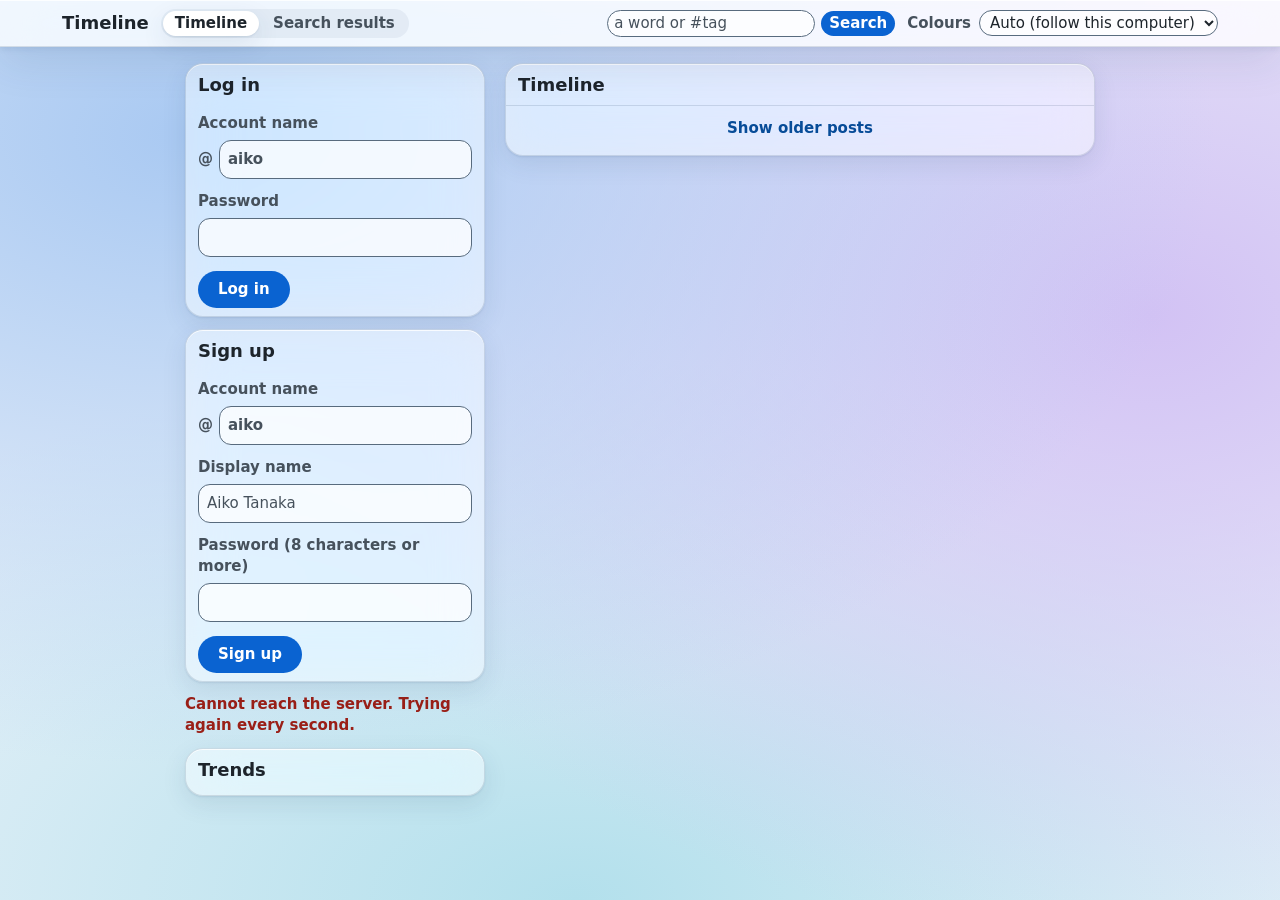
==== commit fab2e50d: "Glass style: frosted glass over a soft wash, hairlines, large corners and pills The page keeps the c" ====
--- a/with-backend/index.html
+++ b/with-backend/index.html
@@ -202,7 +202,7 @@
       <!-- One view: the timeline. Another view would be a section next to it. -->
       <section data-view="timeline">
         <!-- timeline-flow: new posts wait behind this button while you read lower down. -->
-        <button type="button" id="new-posts" class="new-posts" hidden></button>
+        <button type="button" id="new-posts" class="new-posts glass-strong" hidden></button>
         <ol id="timeline" class="timeline card" aria-label="Posts, newest first" tabindex="-1"
             data-words-aria-label="timeline_label"></ol>
         <!-- timeline-flow: older posts load when this comes near the screen, or when pressed. -->
--- a/with-backend/tokens.css
+++ b/with-backend/tokens.css
@@ -15,34 +15,56 @@
    Only colours go in this first block. */
 :root {
   color-scheme: light dark;
-  --background: light-dark(#c6e2ef, #0e1a23);
-  --card: light-dark(#ffffff, #16283a);
-  --text: light-dark(#262c31, #e7eef3);
-  --quiet: light-dark(#4d5961, #a3b6c4);
-  --author: light-dark(#0a6694, #6ec3ef);
-  --button: light-dark(#1d6fa8, #1d6fa8);
+  /* glass-style: the page behind everything is a soft wash of colour (base.css
+     draws it): --background, with three large soft spots of --wash-1 (blue),
+     --wash-2 (lilac) and --wash-3 (sky) on it. Deep blue and violet in dark
+     mode. A little text sits right on the wash (the status line), so each wash
+     colour is light enough (or dark enough) for every colour of words. */
+  --background: light-dark(#eef3fa, #0a1120);
+  --wash-1: light-dark(#a9c9f2, #1a427e);
+  --wash-2: light-dark(#d2c2f4, #3d2b76);
+  --wash-3: light-dark(#b3e0ec, #0f4560);
+  /* glass-style: the surfaces. --glass is the see-through fill of a card and
+     the stream; --glass-strong is a more solid one for what floats over other
+     things (the top bar, a "⋯" menu, "3 new posts"). The two hex digits at the
+     end of a colour are how solid it is (00 = clear, ff = solid). --card is a
+     solid card: what the glass becomes when the computer asks for less
+     transparency or more contrast, or cannot blur (see the end of this file). */
+  --card: light-dark(#ffffff, #142235);
+  --glass: light-dark(#ffffff80, #0f1a2b99);
+  --glass-strong: light-dark(#ffffffcc, #0d1625d6);
+  /* The hairline at the edge of the glass, the faint light line along its top,
+     and the colour of the soft shadow under it. These three are decoration:
+     nothing is found only by them, so they may be fainter than 3 to 1. */
+  --glass-edge: light-dark(#1e3a5f24, #ffffff1f);
+  --glass-highlight: light-dark(#ffffffcc, #ffffff2e);
+  --shadow: light-dark(#1e3a5f1a, #00000052);
+  /* The soft fill of a box to type in, the track of the view tabs and of the
+     heart and the star, and the raised pill of the current tab. */
+  --field: light-dark(#ffffffb8, #08101cb3);
+  --track: light-dark(#1e3a5f0f, #ffffff12);
+  --raised: light-dark(#ffffff, #ffffff26);
+  --text: light-dark(#1d242b, #e9eef5);
+  --quiet: light-dark(#46515c, #afbdcc);
+  --author: light-dark(#074c98, #82bcff);
+  --button: light-dark(#0a63d1, #0a63d1);
   --button-text: light-dark(#ffffff, #ffffff);
-  --warning: light-dark(#b3261e, #ff8a7a);
-  /* The edge of a box or a button: at least 3 to 1 against the background and
-     the cards, so the edge can be seen. */
-  --border: light-dark(#5f7d8c, #62819a);
-  /* classic-style: the light tint under the mouse, and the six colours of the
-     circles with a letter. A white letter reads on each circle in both modes,
-     so each circle colour is the same in light and dark, like --button. */
-  --hover: light-dark(#eef6fa, #1d3448);
+  --warning: light-dark(#9a1f17, #ff9a8c);
+  /* The edge of a box to type in: at least 3 to 1 against everything it sits
+     on and its own fill (glass-style: checked with the glass laid over the
+     wash), so the box can be seen. */
+  --border: light-dark(#586b7e, #8099b3);
+  /* classic-style: the light tint under the mouse (glass-style: a see-through
+     tint), and the six colours of the circles with a letter. A white letter
+     reads on each circle in both modes, so each circle colour is the same in
+     light and dark, like --button. */
+  --hover: light-dark(#0a5fcc0f, #ffffff0d);
   --avatar-1: light-dark(#1d6fa8, #1d6fa8);
   --avatar-2: light-dark(#8a4fb0, #8a4fb0);
   --avatar-3: light-dark(#b0413e, #b0413e);
   --avatar-4: light-dark(#2e7d4f, #2e7d4f);
   --avatar-5: light-dark(#9a5800, #9a5800);
   --avatar-6: light-dark(#2f6f7a, #2f6f7a);
-  /* classic-layout: the dark bar across the top, dark in both modes, as in
-     2012. Its words are white, the view tabs a quieter grey, and the current
-     tab sits on a slightly lighter patch. */
-  --bar: light-dark(#222c33, #05090c);
-  --bar-text: light-dark(#ffffff, #ffffff);
-  --bar-quiet: light-dark(#c3ccd2, #b4c2cc);
-  --bar-current: light-dark(#3a4952, #1f2d38);
 }
 
 /* Light or Dark chosen by hand with the Colours switch (with-backend/ only).
@@ -82,20 +104,33 @@
   --space-6: 16px;
   --space-7: 20px;
 
-  /* Corners: small, as in 2012. */
-  --radius-small: 2px;     /* the focus ring of a link in a post */
-  --radius: 4px;           /* buttons, pictures */
-  --radius-field: 5px;     /* boxes to type in, and the Colours switch */
-  --radius-large: 6px;     /* cards */
-  --radius-pill: 999px;    /* the heart and the star */
+  /* Corners: large and soft (glass-style). */
+  --radius-small: 6px;     /* the focus ring of a link in a post, an item in a "⋯" menu */
+  --radius: 12px;          /* pictures, the "⋯" menu */
+  --radius-field: 12px;    /* boxes to type in */
+  --radius-large: 18px;    /* cards and the stream */
+  --radius-pill: 999px;    /* every button, the search box, the Colours switch, the view tabs */
   --radius-round: 50%;     /* the circle with a letter */
 
   /* Lines. */
-  --line: 1px;             /* the edge of a card, a box or a button */
+  --line: 1px;             /* the edge of a box to type in */
+  --hairline: 1px;         /* the edge of the glass and the line between posts: 0.5px on a sharp screen */
   --line-thick: 2px;       /* the line on the left of replies and old versions */
   --band: 10px;            /* the band of colour across the top of page-only/ */
   --focus-ring: 3px solid var(--author);
   --focus-offset: 2px;
+
+  /* glass-style: the frost. The glass blurs what is behind it and makes its
+     colours a little stronger. --glass-filter is the two together; it is
+     "none" where the glass is solid (the end of this file). */
+  --glass-blur: 24px;
+  --glass-saturate: 160%;
+  --glass-filter: blur(var(--glass-blur)) saturate(var(--glass-saturate));
+  /* The faint light line along the top edge of the glass, and two soft
+     shadows: a low one for cards, a higher one for what floats. */
+  --glass-shine: inset 0 var(--hairline) 0 var(--glass-highlight);
+  --shadow-soft: 0 1px 2px var(--shadow), 0 8px 24px var(--shadow);
+  --shadow-raised: 0 2px 6px var(--shadow), 0 16px 40px var(--shadow);
 
   /* Sizes. */
   --page-width: 940px;     /* the two columns (300 + 20 + 590) and the room around them */
@@ -111,7 +146,8 @@
   --check-size: 18px;      /* a checkbox, as tall as the words beside it */
   --picture-height: 24rem; /* a picture is never taller than about half a screen */
 
-  /* classic-layout: the bar across the top, and the two columns under it. */
+  /* classic-layout: the bar across the top (glass-style: frosted glass, with
+     the words in --text), and the two columns under it. */
   --bar-height: 46px;
   /* The bar's contents may be wider than the two columns, so the app's name,
      three view tabs, search, Colours and Log out fit on one line on a laptop. */
@@ -135,3 +171,46 @@
     --sticky-top: var(--space-3);
   }
 }
+
+/* glass-style: a hairline is half a pixel on a sharp screen (two or more
+   screen dots for each CSS pixel), where it still shows as one thin line. */
+@media (min-resolution: 2dppx) {
+  :root {
+    --hairline: 0.5px;
+  }
+}
+
+/* glass-style: the three times the glass becomes solid. Only tokens change, so
+   every glass surface follows at once.
+   1. The browser cannot blur what is behind (no backdrop-filter): see-through
+      glass with nothing blurred would be hard to read, so it is solid. */
+@supports not ((backdrop-filter: blur(1px)) or (-webkit-backdrop-filter: blur(1px))) {
+  :root {
+    --glass: var(--card);
+    --glass-strong: var(--card);
+    --glass-filter: none;
+  }
+}
+
+/* 2. The computer asks for less transparency. */
+@media (prefers-reduced-transparency: reduce) {
+  :root {
+    --glass: var(--card);
+    --glass-strong: var(--card);
+    --field: var(--card);
+    --glass-filter: none;
+  }
+}
+
+/* 3. The computer asks for more contrast: solid, and every edge and line
+   between posts in the strong --border colour, a whole pixel wide. */
+@media (prefers-contrast: more) {
+  :root {
+    --glass: var(--card);
+    --glass-strong: var(--card);
+    --field: var(--card);
+    --glass-filter: none;
+    --glass-edge: var(--border);
+    --hairline: var(--line);
+  }
+}
--- a/with-backend/base.css
+++ b/with-backend/base.css
@@ -23,6 +23,28 @@
   line-height: var(--line-height);
 }
 
+/* glass-style: the wash, a soft blend of colour behind the glass. Three large
+   soft spots of colour on --background, made with gradients only (no picture
+   file). It is drawn on a layer fixed to the screen, behind everything, so it
+   does not move or get drawn again while the page scrolls. The style guide
+   puts the same wash in each of its columns with the class .wash. */
+body::before {
+  content: "";
+  position: fixed;
+  inset: 0;
+  z-index: -1;
+  pointer-events: none;
+}
+
+body::before,
+.wash {
+  background:
+    radial-gradient(ellipse 80% 70% at 15% 15%, var(--wash-1), transparent),
+    radial-gradient(ellipse 70% 70% at 90% 35%, var(--wash-2), transparent),
+    radial-gradient(ellipse 80% 60% at 45% 100%, var(--wash-3), transparent),
+    var(--background);
+}
+
 /* The one column everything sits in. */
 main {
   max-width: var(--page-width);
--- a/with-backend/components.css
+++ b/with-backend/components.css
@@ -7,7 +7,8 @@
    Components, in this order:
      field       label, input, textarea, select, .hint, .count
      button      button (every <button>), .button-link, .button-quiet, .button-pill
-     card        .card (a box with an edge), and .disclosure when open
+     glass       .glass, .glass-strong (a frosted, see-through surface: glass-style)
+     card        .card (a glass box), and .disclosure when open
      disclosure  .disclosure (a <details> box that opens and closes)
      menu        .menu (the "⋯" menu of a post)
      tabs        .tabs (a row of view buttons, one current)
@@ -16,7 +17,7 @@
      post        .timeline (a list of posts), .post and its slots and states
      hidden      .visually-hidden (words for a screen reader only)
    The layout (classic-layout), the page's three areas:
-     top-bar     .top-bar (the dark bar across the top), .top-bar-inner, .top-bar-title
+     top-bar     .top-bar (the glass bar across the top), .top-bar-inner, .top-bar-title
      columns     .columns (the two columns under the bar), .dashboard (left), .stream (right)
      stream      .stream-header (the name of the view, at the top of the stream)
      profile     .profile-card (your circle, names and two counts)
@@ -32,36 +33,53 @@
   font-weight: var(--weight-medium);
 }
 
+/* glass-style: a soft see-through fill, a hairline edge that can still be
+   seen (its colour is 3 to 1 against everything around it), and large round
+   corners. */
 input,
 textarea {
   width: 100%;
   padding: var(--space-4) var(--space-4);
-  border: var(--line) solid var(--border);
+  border: var(--hairline) solid var(--border);
   border-radius: var(--radius-field);
-  background: var(--card);
+  background: var(--field);
   color: var(--text);
   font: inherit;
 }
 
+/* The search box is a pill. */
+input[type="search"] {
+  border-radius: var(--radius-pill);
+}
+
+/* The example words in an empty box: quiet, and still easy to read. */
+::placeholder {
+  color: var(--quiet);
+  opacity: 1;
+}
+
 textarea {
   resize: vertical;
 }
 
-/* A choice from a list (the Colours switch): a smaller box of the same kind. */
+/* A choice from a list (the Colours switch): a smaller box of the same kind, a pill. */
 select {
   padding: var(--space-2) var(--space-4);
-  border: var(--line) solid var(--border);
-  border-radius: var(--radius-field);
-  background: var(--card);
+  border: var(--hairline) solid var(--border);
+  border-radius: var(--radius-pill);
+  background: var(--field);
   color: var(--text);
   font: inherit;
 }
 
-/* The focus ring: where the keyboard is. The same on every box and button. */
+/* The focus ring: where the keyboard is. The same on every box and button.
+   glass-style: a button shows it only when the keyboard got there
+   (:focus-visible), not after a click with the mouse; a box to type in always
+   shows it, because that is where the words will go. */
 input:focus,
 textarea:focus,
 select:focus,
-button:focus {
+button:focus-visible {
   outline: var(--focus-ring);
   outline-offset: var(--focus-offset);
 }
@@ -87,11 +105,11 @@
 
 /* ---- button ---- */
 
-/* Every <button> is a button: a rounded rectangle in the button colour. */
+/* Every <button> is a button: a pill in the button colour (glass-style). */
 button {
   padding: var(--space-4) var(--space-7);
   border: none;
-  border-radius: var(--radius);
+  border-radius: var(--radius-pill);
   background: var(--button);
   color: var(--button-text);
   font: inherit;
@@ -99,12 +117,21 @@
   cursor: pointer;
 }
 
-/* .button-link: a button that looks like a link, so "Log out" sits inside a sentence. */
+/* .button-link: a button that looks like a link, so "Log out" sits inside a
+   sentence. glass-style: bold words in the link colour, underlined only under
+   the mouse or the keyboard. It always stands on its own (Reply, Log out,
+   Cancel), never inside a post's words, so the colour and the weight are enough;
+   a web link inside a post's words keeps its line (.post-link). */
 .button-link {
   padding: 0;
   border-radius: 0;
   background: none;
   color: var(--author);
+  text-decoration: none;
+}
+
+.button-link:hover,
+.button-link:focus-visible {
   text-decoration: underline;
 }
 
@@ -124,12 +151,14 @@
   text-decoration: underline;
 }
 
-/* .button-pill: a small round button with an edge (the heart, the star). */
+/* .button-pill: a small round button on a soft track, with a hairline edge
+   (the heart, the star). The ♥ or ☆ inside says what it is, so the edge is
+   only decoration. */
 .button-pill {
   padding: var(--space-1) var(--space-5);
-  border: var(--line) solid var(--border);
+  border: var(--hairline) solid var(--glass-edge);
   border-radius: var(--radius-pill);
-  background: none;
+  background: var(--track);
   color: var(--quiet);
 }
 
@@ -156,22 +185,50 @@
 }
 
 .button-pill:disabled:hover {
-  border-color: var(--border);
-  color: var(--quiet);
-}
-
-
-/* ---- card: a box with an edge and round corners ---- */
+  border-color: var(--glass-edge);
+  color: var(--quiet);
+}
+
+
+/* ---- glass: a frosted, see-through surface (glass-style) ---- */
+
+/* .glass lets the wash behind it show through, blurred, with a hairline edge,
+   a faint light line along its top and a soft shadow. Cards, an open
+   disclosure and the stream are glass. The posts inside the stream are NOT
+   glass: they are plain rows on it, because blurring every post would make
+   scrolling slow. Where the computer asks for less transparency or more
+   contrast, or the browser cannot blur, the tokens make it solid (tokens.css).
+   -webkit-backdrop-filter is the same thing, for Safari. */
+.glass,
+.card:not(:empty),
+.disclosure[open],
+.stream {
+  border: var(--hairline) solid var(--glass-edge);
+  border-radius: var(--radius-large);
+  background: var(--glass);
+  box-shadow: var(--glass-shine), var(--shadow-soft);
+  -webkit-backdrop-filter: var(--glass-filter);
+  backdrop-filter: var(--glass-filter);
+}
+
+/* .glass-strong: more solid glass, for what floats over other things: the
+   top bar, an open "⋯" menu and "3 new posts". It has no corners of its own. */
+.glass-strong,
+.top-bar,
+.menu[open] > ul {
+  border: var(--hairline) solid var(--glass-edge);
+  background: var(--glass-strong);
+  box-shadow: var(--glass-shine), var(--shadow-raised);
+  -webkit-backdrop-filter: var(--glass-filter);
+  backdrop-filter: var(--glass-filter);
+}
+
+
+/* ---- card: a glass box with large round corners ---- */
 
 /* An empty card shows no box at all (an empty list of posts). A disclosure
-   (below) becomes a card while it is open. Each feature gives its card the
-   room inside it (padding). */
-.card:not(:empty),
-.disclosure[open] {
-  border: var(--line) solid var(--border);
-  border-radius: var(--radius-large);
-  background: var(--card);
-}
+   (below) becomes a card while it is open. A card is glass (above). Each
+   feature gives its card the room inside it (padding). */
 
 
 /* ---- disclosure: a <details> box that opens and closes, with no JavaScript ---- */
@@ -190,8 +247,15 @@
 
 /* ---- menu: the "⋯" menu, a disclosure with no triangle and a list of buttons ---- */
 
+/* The "⋯" itself: a small round patch under the mouse. */
 .menu summary {
+  padding: 0 var(--space-4);
+  border-radius: var(--radius-pill);
   list-style: none;
+}
+
+.menu summary:hover {
+  background: var(--track);
 }
 
 .menu summary::-webkit-details-marker {
@@ -204,19 +268,60 @@
   list-style: none;
 }
 
+/* Open, the list is a small panel of strong glass (above), one row for each
+   item, each row tinted under the mouse. */
+.menu[open] > ul {
+  width: fit-content;
+  padding: var(--space-2);
+  border-radius: var(--radius);
+}
+
+.menu li > button {
+  display: block;
+  width: 100%;
+  padding: var(--space-2) var(--space-5);
+  border-radius: var(--radius-small);
+  color: var(--text);
+  font-weight: var(--weight-normal);
+  text-align: left;
+  text-decoration: none;
+}
+
+.menu li > button:hover {
+  background: var(--hover);
+}
+
 
 /* ---- tabs: the buttons that switch between views ---- */
 
+/* glass-style: a segmented control. The buttons sit on one soft pill (the
+   track), and the current one is a raised white pill with a shadow. */
 .tabs {
   display: flex;
   flex-wrap: wrap;
-  gap: var(--space-4);
+  gap: var(--space-1);
+  width: fit-content;
   margin-bottom: var(--space-5);
+  padding: var(--space-1);
+  border-radius: var(--radius-pill);
+  background: var(--track);
+}
+
+.tabs > button {
+  padding: var(--space-2) var(--space-5);
+  background: none;
+  color: var(--quiet);
+  font-weight: var(--weight-medium);
+}
+
+.tabs > button:hover {
+  color: var(--text);
 }
 
 .tabs > button[aria-current="page"] {
-  outline: var(--focus-ring);
-  outline-offset: var(--focus-offset);
+  background: var(--raised);
+  color: var(--text);
+  box-shadow: var(--shadow-soft);
 }
 
 
@@ -272,14 +377,17 @@
   overflow: hidden;
 }
 
+/* glass-style: a post is a plain row on the glass of its list, never glass
+   itself, with a hairline under it. The line is decoration: the space and the
+   circle already show where one post ends. */
 .post {
   position: relative;
   margin: 0;
   padding: var(--space-4) var(--space-5);
   border: none;
-  border-bottom: var(--line) solid var(--border);
+  border-bottom: var(--hairline) solid var(--glass-edge);
   border-radius: 0;
-  background: var(--card);
+  background: none;
 }
 
 .timeline > li:last-child {
@@ -371,13 +479,13 @@
 .reply-thread {
   margin: 0;
   padding: 0 var(--space-5) var(--space-4) var(--avatar-indent);
-  border-bottom: var(--line) solid var(--border);
+  border-bottom: var(--hairline) solid var(--glass-edge);
 }
 
 .replies {
   margin: 0;
   padding: 0;
-  border-left: var(--line-thick) solid var(--border);
+  border-left: var(--line-thick) solid var(--glass-edge);
   list-style: none;
 }
 
@@ -451,16 +559,17 @@
 
 /* ==== The layout (classic-layout): a bar across the top, two columns under it ==== */
 
-/* ---- top-bar: the dark bar across the top, with the app's name, the views,
+/* ---- top-bar: the glass bar across the top, with the app's name, the views,
    search, Colours and Log out. It stays at the top while you scroll. ---- */
 
+/* glass-style: strong glass (above), with only a hairline under it. The
+   posts scroll under it, blurred. */
 .top-bar {
   position: sticky;
   top: 0;
   z-index: var(--layer-bar);
-  border-bottom: var(--line) solid var(--border);   /* seen in dark mode, where the page is dark too */
-  background: var(--bar);
-  color: var(--bar-text);
+  border-width: 0 0 var(--hairline);
+  color: var(--text);
 }
 
 /* The bar takes the place of the band of colour across the top of the page. */
@@ -491,7 +600,7 @@
 
 .top-bar label {
   margin: 0;
-  color: var(--bar-quiet);
+  color: var(--quiet);
 }
 
 .top-bar input,
@@ -505,38 +614,15 @@
 
 .top-bar .button-link {
   padding: 0;
-  color: var(--bar-text);
-}
-
-/* The views, as tabs in the bar: quiet grey words, and the current one white
-   on a lighter patch. */
+}
+
+/* The views, as a segmented control in the bar. */
 .top-bar .tabs {
-  gap: var(--space-1);
   margin: 0;
 }
 
 .top-bar .tabs > button {
-  background: none;
-  color: var(--bar-quiet);
-}
-
-.top-bar .tabs > button:hover {
-  color: var(--bar-text);
-}
-
-.top-bar .tabs > button[aria-current="page"] {
-  outline: none;
-  background: var(--bar-current);
-  color: var(--bar-text);
-}
-
-/* The focus ring in the bar is white, so it can be seen on the dark bar. */
-.top-bar input:focus,
-.top-bar select:focus,
-.top-bar button:focus,
-.top-bar .tabs > button:focus-visible {
-  outline: var(--line-thick) solid var(--bar-text);
-  outline-offset: var(--focus-offset);
+  padding: var(--space-1) var(--space-5);
 }
 
 
@@ -559,18 +645,20 @@
   min-width: 0;
 }
 
-/* The right column is one card: the header, then the posts, with a line
-   between them. The lists of posts inside it have no edge of their own. */
+/* The right column is one glass card (above): the header, then the posts,
+   with a hairline between them. The lists of posts inside it are not glass
+   and have no edge of their own: one layer of glass, not two. */
 .stream {
   min-width: 0;
-  border: var(--line) solid var(--border);
-  border-radius: var(--radius-large);
-  background: var(--card);
-}
-
-.stream .timeline.card {
+}
+
+.stream .card:not(:empty) {
   border: none;
   border-radius: 0;
+  background: none;
+  box-shadow: none;
+  -webkit-backdrop-filter: none;
+  backdrop-filter: none;
 }
 
 /* Under 920px wide: one column, the left one first. */
@@ -590,7 +678,7 @@
 .stream-header {
   margin: 0;
   padding: var(--space-4) var(--space-5);
-  border-bottom: var(--line) solid var(--border);
+  border-bottom: var(--hairline) solid var(--glass-edge);
   font-size: var(--text-large);
 }
 
--- a/with-backend/features.css
+++ b/with-backend/features.css
@@ -182,13 +182,14 @@
   gap: var(--space-4);
   margin: 0;
   padding: var(--space-4) var(--space-5);
-  border-bottom: var(--line) solid var(--border);
+  border-bottom: var(--hairline) solid var(--glass-edge);
   overflow-wrap: anywhere;
 }
 
 /* timeline-flow */
 /* "3 new posts": sticky, so it stays at the top of the screen while you read
-   further down. */
+   further down. glass-style: a pill of strong glass (.glass-strong, in
+   index.html) with words in the link colour. */
 .new-posts {
   position: sticky;
   top: var(--sticky-top);   /* just under the top bar */
@@ -196,6 +197,7 @@
   display: block;
   margin: var(--space-4) auto;
   padding: var(--space-3) var(--space-6);
+  color: var(--author);
 }
 
 /* "Show older posts", "Loading…" or "No older posts." under the list. */
@@ -337,7 +339,7 @@
 .versions {
   margin: var(--space-3) 0 0;
   padding: 0 0 0 var(--space-5);
-  border-left: var(--line-thick) solid var(--border);
+  border-left: var(--line-thick) solid var(--glass-edge);
   font-size: var(--text-small);
   list-style: none;
 }
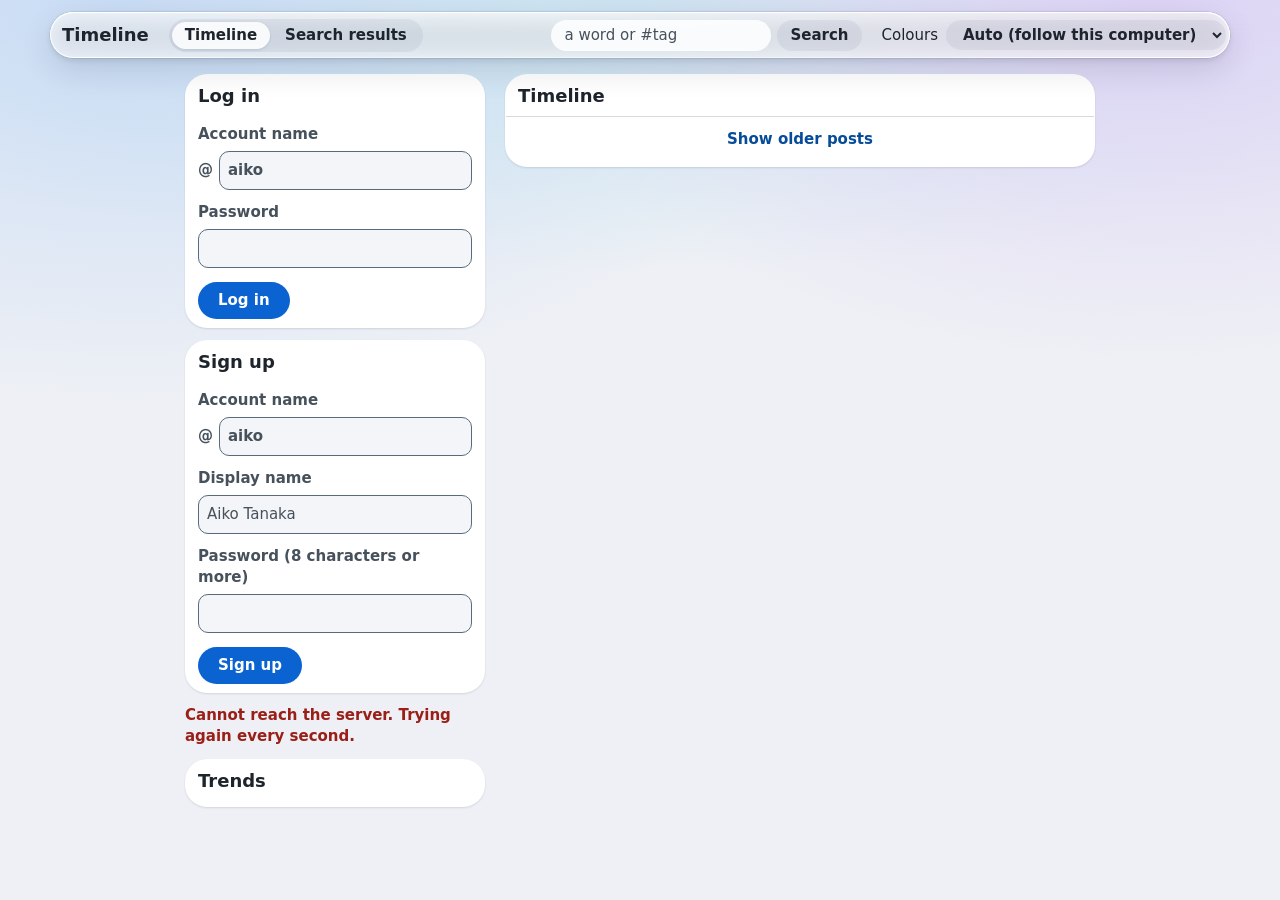
==== commit 7497934d: "Liquid glass, Part A: glass only on the floating controls The top bar is now a floating capsule of g" ====
--- a/with-backend/index.html
+++ b/with-backend/index.html
@@ -55,21 +55,26 @@
            Beside it, the language button: hidden until there is Japanese
            (japanese Part B). It always shows the other language, in its own
            words, so it carries its own lang. -->
-      <div class="theme-row">
-        <label for="theme"><span data-words="theme_label">Colours</span></label>
-        <select id="theme">
-          <option value="auto" data-words="theme_auto">Auto (follow this computer)</option>
-          <option value="light" data-words="theme_light">Light</option>
-          <option value="dark" data-words="theme_dark">Dark</option>
-        </select>
-        <button type="button" id="language" class="button-link" lang="ja"
-                data-words="switch_language" hidden>日本語</button>
+      <!-- Colours and Log out stay together, as one group of the bar. -->
+      <div class="top-bar-group">
+        <div class="theme-row">
+          <label for="theme"><span data-words="theme_label">Colours</span></label>
+          <select id="theme">
+            <option value="auto" data-words="theme_auto">Auto (follow this computer)</option>
+            <option value="light" data-words="theme_light">Light</option>
+            <option value="dark" data-words="theme_dark">Dark</option>
+          </select>
+          <button type="button" id="language" class="button-link" lang="ja"
+                  data-words="switch_language" hidden>日本語</button>
+        </div>
+
+        <!-- Shown only when someone is logged in in this window (app.js). -->
+        <button type="button" id="logout" class="button-link" data-words="log_out" hidden>Log out</button>
       </div>
-
-      <!-- Shown only when someone is logged in in this window (app.js). -->
-      <button type="button" id="logout" class="button-link" data-words="log_out" hidden>Log out</button>
     </div>
   </header>
+  <!-- liquid-glass: where posts fade out as they reach the bar (decoration only). -->
+  <div class="scroll-edge" aria-hidden="true"></div>
 
   <main class="columns">
     <!-- The left column. -->
@@ -202,7 +207,7 @@
       <!-- One view: the timeline. Another view would be a section next to it. -->
       <section data-view="timeline">
         <!-- timeline-flow: new posts wait behind this button while you read lower down. -->
-        <button type="button" id="new-posts" class="new-posts glass-strong" hidden></button>
+        <button type="button" id="new-posts" class="new-posts glass" hidden></button>
         <ol id="timeline" class="timeline card" aria-label="Posts, newest first" tabindex="-1"
             data-words-aria-label="timeline_label"></ol>
         <!-- timeline-flow: older posts load when this comes near the screen, or when pressed. -->
--- a/with-backend/tokens.css
+++ b/with-backend/tokens.css
@@ -4,7 +4,12 @@
    (base.css, components.css, features.css) use the names. To change the look,
    change a value here.
    See it all at /design.html (the style guide). The four files are the same in
-   page-only/ and with-backend/; a test in test_server.py checks it. */
+   page-only/ and with-backend/; a test in test_server.py checks it.
+
+   liquid-glass: every block here is written for ":root, [data-look]". :root is
+   the whole page. [data-look] is a box in the style guide that shows one look
+   (glass, frosted or more contrast) whatever this computer asks for; it gets
+   every token again, so the end of this file can change them for that box only. */
 
 /* The colours, in one place. Each colour is written once, as
    light-dark(LIGHT, DARK). The browser uses the first one when the page is in
@@ -12,38 +17,61 @@
    "light dark" means: follow the computer. That is the Auto choice, and it is
    what page-only/ always uses, because it has no switch.
    A new colour must be written the same way; a test in test_server.py checks it.
-   Only colours go in this first block. */
-:root {
+   Only colours go in this first block. The two hex digits after a colour's six
+   are how solid it is (00 = clear, ff = solid). */
+:root,
+[data-look] {
   color-scheme: light dark;
-  /* glass-style: the page behind everything is a soft wash of colour (base.css
-     draws it): --background, with three large soft spots of --wash-1 (blue),
-     --wash-2 (lilac) and --wash-3 (sky) on it. Deep blue and violet in dark
-     mode. A little text sits right on the wash (the status line), so each wash
-     colour is light enough (or dark enough) for every colour of words. */
-  --background: light-dark(#eef3fa, #0a1120);
-  --wash-1: light-dark(#a9c9f2, #1a427e);
-  --wash-2: light-dark(#d2c2f4, #3d2b76);
-  --wash-3: light-dark(#b3e0ec, #0f4560);
-  /* glass-style: the surfaces. --glass is the see-through fill of a card and
-     the stream; --glass-strong is a more solid one for what floats over other
-     things (the top bar, a "⋯" menu, "3 new posts"). The two hex digits at the
-     end of a colour are how solid it is (00 = clear, ff = solid). --card is a
-     solid card: what the glass becomes when the computer asks for less
-     transparency or more contrast, or cannot blur (see the end of this file). */
-  --card: light-dark(#ffffff, #142235);
-  --glass: light-dark(#ffffff80, #0f1a2b99);
-  --glass-strong: light-dark(#ffffffcc, #0d1625d6);
-  /* The hairline at the edge of the glass, the faint light line along its top,
-     and the colour of the soft shadow under it. These three are decoration:
-     nothing is found only by them, so they may be fainter than 3 to 1. */
-  --glass-edge: light-dark(#1e3a5f24, #ffffff1f);
-  --glass-highlight: light-dark(#ffffffcc, #ffffff2e);
-  --shadow: light-dark(#1e3a5f1a, #00000052);
-  /* The soft fill of a box to type in, the track of the view tabs and of the
-     heart and the star, and the raised pill of the current tab. */
-  --field: light-dark(#ffffffb8, #08101cb3);
+  /* liquid-glass: the page is calm and nearly neutral, so the colour comes from
+     the posts (their pictures and circles), and the glass has something real to
+     show. A faint glow of --wash-1 (blue), --wash-2 (lilac) and --wash-3 (sky)
+     at the top only (base.css draws it). */
+  --background: light-dark(#eef0f5, #06090f);
+  --wash-1: light-dark(#c9dcf5, #13274d);
+  --wash-2: light-dark(#ddd3f5, #231a4a);
+  --wash-3: light-dark(#cbe9f0, #0b2b3b);
+  /* The content layer: every card and the stream are solid --surface. In dark
+     mode a faint --surface-edge shows where a card ends; in light mode the grey
+     page already does, so it is clear. */
+  --surface: light-dark(#ffffff, #151b25);
+  --surface-edge: light-dark(#ffffff00, #ffffff12);
+  /* The control layer: glass (the bar, the "⋯" menu, "3 new posts").
+     --glass-tint is laid on what is behind, after the frost (--glass-filter).
+     The menu is larger glass, so it is thicker (--glass-tint-thick).
+     --glass-solid is the glass when it must not be see-through (the end of
+     this file): a little off the surface colour, so it is still its own layer. */
+  --glass-tint: light-dark(#ffffff8c, #0b1220a6);
+  --glass-tint-thick: light-dark(#ffffffb8, #0b1220c7);
+  --glass-solid: light-dark(#f7f8fb, #1b2230);
+  /* The light on the glass. These are decoration: nothing is found only by
+     them, so they may be fainter than 3 to 1.
+     --rim-bright and --rim-dim: the rim, bright where light catches it and dim
+     along the sides. --rim-shade: a thin dark line outside it, so white glass
+     still shows on a white post. --glass-glow: a faint light inside the edge,
+     for thickness. --sheen: a soft light near the top. --shadow: shadows. */
+  --rim-bright: light-dark(#ffffffe6, #ffffff59);
+  --rim-dim: light-dark(#ffffff40, #ffffff14);
+  --rim-shade: light-dark(#0b1a3326, #000000a6);
+  --glass-glow: light-dark(#ffffff59, #ffffff0f);
+  --sheen: light-dark(#ffffff73, #ffffff14);
+  --shadow: light-dark(#0b1a331f, #00000073);
+  /* Controls inside the bar are fills, never glass on glass: --fill is the
+     track of the view tabs, Search and Colours; --fill-raised is the current
+     tab's pill. --control-edge is clear; with more contrast it is a line. */
+  --fill: light-dark(#7880991f, #00000033);
+  --fill-raised: light-dark(#ffffffd9, #3a4456eb);
+  --control-edge: light-dark(#ffffff00, #ffffff00);
+  /* The soft fill of a box to type in, and the track of the heart and the star. */
+  --field: light-dark(#f4f5f8, #0e131b);
   --track: light-dark(#1e3a5f0f, #ffffff12);
-  --raised: light-dark(#ffffff, #ffffff26);
+  /* The line between posts (decoration), and the darker one with more contrast. */
+  --separator: light-dark(#3c435033, #ffffff1f);
+  --separator-more: light-dark(#6b7280, #9aa3b2);
+  /* clear: nothing at all (glass-glow and sheen become this with more contrast).
+     opaque: black, for a mask, where only how solid it is matters (and the
+     style guide's stand-in for a black picture). */
+  --clear: light-dark(#ffffff00, #ffffff00);
+  --opaque: light-dark(#000000, #000000);
   --text: light-dark(#1d242b, #e9eef5);
   --quiet: light-dark(#46515c, #afbdcc);
   --author: light-dark(#074c98, #82bcff);
@@ -51,13 +79,11 @@
   --button-text: light-dark(#ffffff, #ffffff);
   --warning: light-dark(#9a1f17, #ff9a8c);
   /* The edge of a box to type in: at least 3 to 1 against everything it sits
-     on and its own fill (glass-style: checked with the glass laid over the
-     wash), so the box can be seen. */
+     on and its own fill, so the box can be seen. */
   --border: light-dark(#586b7e, #8099b3);
-  /* classic-style: the light tint under the mouse (glass-style: a see-through
-     tint), and the six colours of the circles with a letter. A white letter
-     reads on each circle in both modes, so each circle colour is the same in
-     light and dark, like --button. */
+  /* classic-style: the light tint under the mouse, and the six colours of the
+     circles with a letter. A white letter reads on each circle in both modes,
+     so each circle colour is the same in light and dark, like --button. */
   --hover: light-dark(#0a5fcc0f, #ffffff0d);
   --avatar-1: light-dark(#1d6fa8, #1d6fa8);
   --avatar-2: light-dark(#8a4fb0, #8a4fb0);
@@ -78,7 +104,8 @@
 }
 
 /* Everything that is not a colour. */
-:root {
+:root,
+[data-look] {
   /* Type. The type is the size of a 2012 timeline (classic-layout): 15px for the words,
      13px for the notes, the @name and the time. This REPLACES the old rule
      "the type is large because the page is read from the back of a room":
@@ -104,33 +131,55 @@
   --space-6: 16px;
   --space-7: 20px;
 
-  /* Corners: large and soft (glass-style). */
-  --radius-small: 6px;     /* the focus ring of a link in a post, an item in a "⋯" menu */
-  --radius: 12px;          /* pictures, the "⋯" menu */
-  --radius-field: 12px;    /* boxes to type in */
-  --radius-large: 18px;    /* cards and the stream */
+  /* Corners. liquid-glass: corners inside a rounded box are rounded less, by
+     exactly the room between them, so the two curves share one centre
+     (concentric). The inner corners are worked out from the outer ones. */
+  --radius-large: 22px;    /* cards and the stream */
+  --card-pad: var(--space-5);  /* the room inside a card, around its boxes */
+  --radius-popover: 20px;  /* the "⋯" menu */
+  --popover-pad: var(--space-2);  /* the room inside the menu, around its rows */
+  --radius-small: 6px;     /* the focus ring of a link in a post */
   --radius-pill: 999px;    /* every button, the search box, the Colours switch, the view tabs */
   --radius-round: 50%;     /* the circle with a letter */
+  /* corner-shape: a smoother corner that eases in (a "squircle"), in the
+     browsers that can draw it. Elsewhere the corner is round. */
+  --corner-shape: squircle;
 
   /* Lines. */
   --line: 1px;             /* the edge of a box to type in */
-  --hairline: 1px;         /* the edge of the glass and the line between posts: 0.5px on a sharp screen */
+  --hairline: 1px;         /* the rim of the glass and the line between posts: 0.5px on a sharp screen */
   --line-thick: 2px;       /* the line on the left of replies and old versions */
   --band: 10px;            /* the band of colour across the top of page-only/ */
-  --focus-ring: 3px solid var(--author);
   --focus-offset: 2px;
 
-  /* glass-style: the frost. The glass blurs what is behind it and makes its
-     colours a little stronger. --glass-filter is the two together; it is
-     "none" where the glass is solid (the end of this file). */
-  --glass-blur: 24px;
-  --glass-saturate: 160%;
-  --glass-filter: blur(var(--glass-blur)) saturate(var(--glass-saturate));
-  /* The faint light line along the top edge of the glass, and two soft
-     shadows: a low one for cards, a higher one for what floats. */
-  --glass-shine: inset 0 var(--hairline) 0 var(--glass-highlight);
-  --shadow-soft: 0 1px 2px var(--shadow), 0 8px 24px var(--shadow);
-  --shadow-raised: 0 2px 6px var(--shadow), 0 16px 40px var(--shadow);
+  /* liquid-glass: the frost. What is behind the glass is blurred a little,
+     squeezed toward middle grey (contrast below 1, so a black or a white
+     picture under the bar can never stay fully black or white, and the words
+     on the glass stay easy to read), and made more colourful again. */
+  --glass-blur: 12px;
+  --glass-range: 0.6;
+  --glass-saturate: 150%;
+  /* Larger glass is thicker: the "⋯" menu blurs more, so the words of the
+     post under it never read through it. */
+  --glass-blur-thick: 24px;
+  /* The scroll edge: the light blur where posts fade out under the bar. */
+  --edge-blur: 4px;
+  /* A button on glass shrinks a little while it is pressed; the sheen is a
+     little dimmer at rest than while the glass is pressed; glass that opens
+     grows from this size. */
+  --press-scale: 0.96;
+  --sheen-rest: 0.7;
+  --open-scale: 0.9;
+
+  /* Movement. Quick for a press, a little longer for something that opens.
+     --ease-spring is a spring with a small overshoot, as a list of points;
+     --ease-spring-plain is the same idea for a browser that cannot read the
+     list (the end of this file). */
+  --duration-quick: 160ms;
+  --duration-morph: 360ms;
+  --ease-spring: linear(0, 0.116 5%, 0.352 10%, 0.594 15%, 0.79 20%, 0.924 25%, 1.001 30%,
+    1.041 36%, 1.045 42%, 1.03 50%, 1.01 60%, 0.998 75%, 1);
+  --ease-spring-plain: cubic-bezier(0.34, 1.3, 0.64, 1);
 
   /* Sizes. */
   --page-width: 940px;     /* the two columns (300 + 20 + 590) and the room around them */
@@ -146,71 +195,193 @@
   --check-size: 18px;      /* a checkbox, as tall as the words beside it */
   --picture-height: 24rem; /* a picture is never taller than about half a screen */
 
-  /* classic-layout: the bar across the top (glass-style: frosted glass, with
-     the words in --text), and the two columns under it. */
+  /* classic-layout: the bar across the top (liquid-glass: a floating capsule
+     of glass, set in from the top and the sides), and the two columns under it. */
   --bar-height: 46px;
+  --bar-inset: var(--space-5);   /* the room around the floating bar */
+  --bar-pad: var(--space-2);     /* the room inside the bar, the same on every side */
   /* The bar's contents may be wider than the two columns, so the app's name,
      three view tabs, search, Colours and Log out fit on one line on a laptop. */
   --bar-width: 1180px;
   --dashboard-width: 300px;  /* the left column: profile card, post box, trends */
   --stream-width: 590px;     /* the right column: the timeline, search results, bookmarks */
-  /* Where something that stays on screen while you scroll ("3 new posts")
-     stops: just under the bar. */
-  --sticky-top: calc(var(--bar-height) + var(--space-3));
-
-  /* Layers and see-through. */
-  --layer-sticky: 1;       /* "3 new posts", above the posts it floats over */
-  --layer-bar: 2;          /* the top bar, above everything that scrolls under it */
+
+  /* Layers, back to front: the page, the content (cards and posts), an open
+     "⋯" menu, the scroll edge, the bar, and "3 new posts" (it floats over
+     the scroll edge, just under the bar). And see-through. */
+  --layer-menu: 1;
+  --layer-edge: 2;
+  --layer-bar: 3;
+  --layer-sticky: 4;
   --faded: 0.6;            /* a post hidden by reports, a heart that cannot be pressed */
+}
+
+/* Tokens made from other tokens. A token like this is worked out where it is
+   set, so it is set again on every [data-look] box: that way it follows the
+   colours and sizes the end of this file gives that box. */
+:root,
+[data-look] {
+  --focus-ring: 3px solid var(--author);
+  /* Concentric corners: a box in a card, a picture in a post, a row in the menu. */
+  --radius-field: calc(var(--radius-large) - var(--card-pad));
+  --radius: calc(var(--radius-large) - var(--card-pad));
+  --radius-menu-row: calc(var(--radius-popover) - var(--popover-pad));
+  /* The bar is a capsule: its corners are half its height, so one line of
+     controls has fully round ends, and two lines (on a phone) keep the same curve. */
+  --radius-bar: calc(var(--bar-height) / 2);
+  --glass-filter: blur(var(--glass-blur)) contrast(var(--glass-range)) saturate(var(--glass-saturate));
+  --glass-filter-thick: blur(var(--glass-blur-thick)) contrast(var(--glass-range)) saturate(var(--glass-saturate));
+  --edge-filter: blur(var(--edge-blur));
+  /* The glass's thickness: light along the top edge, a dimmer line along the
+     bottom, and a faint glow inside. Then its lift: a thin dark line around it
+     and two soft shadows. */
+  --glass-depth: inset 0 1px 1px var(--rim-bright), inset 0 -1px 1px var(--rim-dim),
+    inset 0 0 16px var(--glass-glow);
+  --shadow-float: 0 0 0 0.5px var(--rim-shade), 0 2px 6px var(--shadow), 0 12px 32px var(--shadow);
+  /* Just enough to lift a card off the page. */
+  --shadow-content: 0 1px 2px var(--shadow);
+  /* Just enough to lift the current tab off its track. */
+  --shadow-raised: 0 1px 3px var(--shadow);
+  /* The rim: a line all around the glass, bright at two corners and dim along the sides. */
+  --rim: linear-gradient(135deg, var(--rim-bright), var(--rim-dim) 30%, var(--rim-dim) 70%, var(--rim-bright));
+  /* The sheen: a soft light near the top left. */
+  --glass-sheen: radial-gradient(120% 80% at 30% 0%, var(--sheen), transparent 60%);
 }
 
 /* classic-layout: under 920px wide the columns stack and the bar scrolls away
    with the page, so "3 new posts" stops at the top of the screen. */
+:root,
+[data-look] {
+  /* Where something that stays on screen while you scroll ("3 new posts")
+     stops: just under the floating bar. */
+  --sticky-top: calc(var(--bar-inset) + var(--bar-height) + var(--space-3));
+}
+
 @media (max-width: 919px) {
-  :root {
+  :root,
+  [data-look] {
     --sticky-top: var(--space-3);
   }
 }
 
-/* glass-style: a hairline is half a pixel on a sharp screen (two or more
-   screen dots for each CSS pixel), where it still shows as one thin line. */
+/* A hairline is half a pixel on a sharp screen (two or more screen dots for
+   each CSS pixel), where it still shows as one thin line. */
 @media (min-resolution: 2dppx) {
-  :root {
+  :root,
+  [data-look] {
     --hairline: 0.5px;
   }
 }
 
-/* glass-style: the three times the glass becomes solid. Only tokens change, so
-   every glass surface follows at once.
+/* A browser that cannot read the spring's list of points uses the plain curve. */
+@supports not (transition-timing-function: linear(0, 1)) {
+  :root,
+  [data-look] {
+    --ease-spring: var(--ease-spring-plain);
+  }
+}
+
+/* liquid-glass: the fallbacks. Only tokens change, so every surface follows at
+   once. The order matters: with both settings on, more contrast wins.
    1. The browser cannot blur what is behind (no backdrop-filter): see-through
-      glass with nothing blurred would be hard to read, so it is solid. */
+      glass with nothing blurred would be hard to read, so it is solid. The rim,
+      the depth, the sheen and the capsule stay. */
 @supports not ((backdrop-filter: blur(1px)) or (-webkit-backdrop-filter: blur(1px))) {
-  :root {
-    --glass: var(--card);
-    --glass-strong: var(--card);
+  :root,
+  [data-look] {
+    --glass-tint: var(--glass-solid);
+    --glass-tint-thick: var(--glass-solid);
     --glass-filter: none;
-  }
-}
-
-/* 2. The computer asks for less transparency. */
+    --glass-filter-thick: none;
+    --edge-filter: none;
+  }
+}
+
+/* 2. The computer asks for less transparency: the glass becomes frosted and
+   solid, a little off the surface colour, with a crisp rim. Its shape, its
+   place, its shadows and its movement stay. */
 @media (prefers-reduced-transparency: reduce) {
   :root {
-    --glass: var(--card);
-    --glass-strong: var(--card);
-    --field: var(--card);
+    --glass-tint: var(--glass-solid);
+    --glass-tint-thick: var(--glass-solid);
     --glass-filter: none;
-  }
-}
-
-/* 3. The computer asks for more contrast: solid, and every edge and line
-   between posts in the strong --border colour, a whole pixel wide. */
+    --glass-filter-thick: none;
+    --edge-filter: none;
+    --rim-bright: var(--rim-shade);
+    --rim-dim: var(--rim-shade);
+  }
+}
+
+/* 3. The computer asks for more contrast: black or white, with a contrasting
+   border on every control, words in black or white, no sheen and no glow, and
+   a darker line between posts. The page has no glow of colour. */
 @media (prefers-contrast: more) {
   :root {
-    --glass: var(--card);
-    --glass-strong: var(--card);
-    --field: var(--card);
+    --glass-tint: var(--glass-solid);
+    --glass-tint-thick: var(--glass-solid);
     --glass-filter: none;
-    --glass-edge: var(--border);
+    --glass-filter-thick: none;
+    --edge-filter: none;
+    --glass-solid: light-dark(#ffffff, #000000);
+    --surface: light-dark(#ffffff, #000000);
+    --surface-edge: var(--border);
+    --text: light-dark(#000000, #ffffff);
+    --wash-1: var(--background);
+    --wash-2: var(--background);
+    --wash-3: var(--background);
+    --rim-bright: var(--border);
+    --rim-dim: var(--border);
+    --control-edge: var(--border);
+    --fill-raised: var(--glass-solid);
+    --separator: var(--separator-more);
+    --glass-glow: var(--clear);
+    --sheen: var(--clear);
     --hairline: var(--line);
   }
 }
+
+/* The style guide's "Show as" switch (/design.html): the same two looks, on
+   one box, whatever this computer asks for. They must stay exactly the same
+   as the two blocks above; a test checks it. */
+[data-look="frosted"] {
+  --glass-tint: var(--glass-solid);
+  --glass-tint-thick: var(--glass-solid);
+  --glass-filter: none;
+  --glass-filter-thick: none;
+  --edge-filter: none;
+  --rim-bright: var(--rim-shade);
+  --rim-dim: var(--rim-shade);
+}
+
+[data-look="contrast"] {
+  --glass-tint: var(--glass-solid);
+  --glass-tint-thick: var(--glass-solid);
+  --glass-filter: none;
+  --glass-filter-thick: none;
+  --edge-filter: none;
+  --glass-solid: light-dark(#ffffff, #000000);
+  --surface: light-dark(#ffffff, #000000);
+  --surface-edge: var(--border);
+  --text: light-dark(#000000, #ffffff);
+  --wash-1: var(--background);
+  --wash-2: var(--background);
+  --wash-3: var(--background);
+  --rim-bright: var(--border);
+  --rim-dim: var(--border);
+  --control-edge: var(--border);
+  --fill-raised: var(--glass-solid);
+  --separator: var(--separator-more);
+  --glass-glow: var(--clear);
+  --sheen: var(--clear);
+  --hairline: var(--line);
+}
+
+/* 4. The computer asks for less movement: everything jumps straight to its
+   end. Nothing changes in how it looks. */
+@media (prefers-reduced-motion: reduce) {
+  :root,
+  [data-look] {
+    --duration-quick: 0s;
+    --duration-morph: 0s;
+  }
+}
--- a/with-backend/base.css
+++ b/with-backend/base.css
@@ -23,11 +23,13 @@
   line-height: var(--line-height);
 }
 
-/* glass-style: the wash, a soft blend of colour behind the glass. Three large
-   soft spots of colour on --background, made with gradients only (no picture
-   file). It is drawn on a layer fixed to the screen, behind everything, so it
-   does not move or get drawn again while the page scrolls. The style guide
-   puts the same wash in each of its columns with the class .wash. */
+/* liquid-glass: the page behind everything is calm and nearly neutral
+   (--background), with a faint glow of colour at the top only: three soft
+   spots of --wash-1, --wash-2 and --wash-3 that fade out before the middle of
+   the screen. Made with gradients only (no picture file). It is drawn on a
+   layer fixed to the screen, behind everything, so it does not move or get
+   drawn again while the page scrolls. The style guide puts the same page
+   behind each of its columns with the class .wash. */
 body::before {
   content: "";
   position: fixed;
@@ -37,11 +39,12 @@
 }
 
 body::before,
-.wash {
+.wash,
+.scroll-edge {
   background:
-    radial-gradient(ellipse 80% 70% at 15% 15%, var(--wash-1), transparent),
-    radial-gradient(ellipse 70% 70% at 90% 35%, var(--wash-2), transparent),
-    radial-gradient(ellipse 80% 60% at 45% 100%, var(--wash-3), transparent),
+    radial-gradient(ellipse 55% 45% at 10% 0%, var(--wash-1), transparent),
+    radial-gradient(ellipse 50% 40% at 90% 0%, var(--wash-2), transparent),
+    radial-gradient(ellipse 70% 30% at 50% 0%, var(--wash-3), transparent),
     var(--background);
 }
 
--- a/with-backend/components.css
+++ b/with-backend/components.css
@@ -7,8 +7,8 @@
    Components, in this order:
      field       label, input, textarea, select, .hint, .count
      button      button (every <button>), .button-link, .button-quiet, .button-pill
-     glass       .glass, .glass-strong (a frosted, see-through surface: glass-style)
-     card        .card (a glass box), and .disclosure when open
+     glass       .glass (the control layer: frost, rim, depth and sheen; liquid-glass)
+     card        .card (a solid box of the content layer), and .disclosure when open
      disclosure  .disclosure (a <details> box that opens and closes)
      menu        .menu (the "⋯" menu of a post)
      tabs        .tabs (a row of view buttons, one current)
@@ -17,7 +17,8 @@
      post        .timeline (a list of posts), .post and its slots and states
      hidden      .visually-hidden (words for a screen reader only)
    The layout (classic-layout), the page's three areas:
-     top-bar     .top-bar (the glass bar across the top), .top-bar-inner, .top-bar-title
+     top-bar     .top-bar (the floating glass bar), .top-bar-inner, .top-bar-title,
+                 .top-bar-group, .scroll-edge (where posts fade out under the bar)
      columns     .columns (the two columns under the bar), .dashboard (left), .stream (right)
      stream      .stream-header (the name of the view, at the top of the stream)
      profile     .profile-card (your circle, names and two counts)
@@ -156,7 +157,7 @@
    only decoration. */
 .button-pill {
   padding: var(--space-1) var(--space-5);
-  border: var(--hairline) solid var(--glass-edge);
+  border: var(--hairline) solid var(--separator);
   border-radius: var(--radius-pill);
   background: var(--track);
   color: var(--quiet);
@@ -185,50 +186,127 @@
 }
 
 .button-pill:disabled:hover {
-  border-color: var(--glass-edge);
-  color: var(--quiet);
-}
-
-
-/* ---- glass: a frosted, see-through surface (glass-style) ---- */
-
-/* .glass lets the wash behind it show through, blurred, with a hairline edge,
-   a faint light line along its top and a soft shadow. Cards, an open
-   disclosure and the stream are glass. The posts inside the stream are NOT
-   glass: they are plain rows on it, because blurring every post would make
-   scrolling slow. Where the computer asks for less transparency or more
-   contrast, or the browser cannot blur, the tokens make it solid (tokens.css).
-   -webkit-backdrop-filter is the same thing, for Safari. */
+  border-color: var(--separator);
+  color: var(--quiet);
+}
+
+
+/* ---- glass: the control layer (liquid-glass) ---- */
+
+/* Glass is only for what floats above the content and is pressed: the top
+   bar, an open "⋯" menu and "3 new posts". Never for cards or posts (they are
+   the content layer, below), and never glass on glass: the controls inside the
+   bar are fills. It is four parts, drawn by one element and its two
+   pseudo-elements (isolation keeps them inside it):
+   1. the body (frost): --glass-filter blurs what is behind, squeezes it toward
+      middle grey and makes it more colourful again; --glass-tint lies on it.
+      -webkit-backdrop-filter is the same thing, for Safari.
+   2. the rim (::before): a hairline all around, bright at two corners and
+      dim along the sides. The mask keeps only the edge of the gradient.
+   3. the depth (box-shadow): light inside the edge, a thin dark line outside,
+      and two soft shadows under it.
+   4. the sheen (::after): a soft light near the top, under the words. It is
+      brighter while the glass is pressed.
+   The fallbacks (less transparency, more contrast, no blur) are tokens only
+   (tokens.css), so they need nothing here.
+   Part B (not built yet) adds the bent edge for the browsers that can draw it,
+   under html.refracts, after these rules. */
 .glass,
+.top-bar,
+.menu[open] > ul {
+  position: relative;
+  isolation: isolate;
+  border: none;
+  background: var(--glass-tint);
+  color: var(--text);
+  box-shadow: var(--glass-depth), var(--shadow-float);
+  -webkit-backdrop-filter: var(--glass-filter);
+  backdrop-filter: var(--glass-filter);
+}
+
+.glass::before,
+.top-bar::before,
+.menu[open] > ul::before {
+  content: "";
+  position: absolute;
+  inset: 0;
+  padding: var(--hairline);
+  border-radius: inherit;
+  background-image: var(--rim);
+  -webkit-mask: linear-gradient(var(--opaque) 0 0) content-box, linear-gradient(var(--opaque) 0 0);
+  -webkit-mask-composite: xor;
+  mask: linear-gradient(var(--opaque) 0 0) content-box exclude, linear-gradient(var(--opaque) 0 0);
+  pointer-events: none;
+}
+
+.glass::after,
+.top-bar::after,
+.menu[open] > ul::after {
+  content: "";
+  position: absolute;
+  inset: 0;
+  z-index: -1;
+  border-radius: inherit;
+  background-image: var(--glass-sheen);
+  opacity: var(--sheen-rest);
+  pointer-events: none;
+  transition: opacity var(--duration-quick) ease;
+}
+
+/* Pressed, the glass lights up from inside. */
+.glass:active::after,
+.top-bar:active::after,
+.menu[open] > ul:active::after {
+  opacity: 1;
+}
+
+/* A button on glass squashes a little while it is pressed. */
+.glass:is(button),
+.top-bar button,
+.menu li > button {
+  transition: scale var(--duration-quick) var(--ease-spring),
+    background-color var(--duration-quick) ease;
+}
+
+.glass:is(button):active,
+.top-bar button:active,
+.menu li > button:active {
+  scale: var(--press-scale);
+}
+
+/* Glass that appears grows out of where it comes from, with a small spring. */
+@keyframes glass-open {
+  from {
+    opacity: 0;
+    scale: var(--open-scale);
+  }
+}
+
+/* "3 new posts" slides down from under the bar. */
+@keyframes glass-arrive {
+  from {
+    opacity: 0;
+    translate: 0 calc(-1 * var(--space-6));
+  }
+}
+
+
+/* ---- card: a solid box of the content layer ---- */
+
+/* An empty card shows no box at all (an empty list of posts). A disclosure
+   (below) becomes a card while it is open. liquid-glass: cards and the stream
+   are solid --surface with large, smooth corners and a very soft shadow, on
+   the calm page; the glass is kept for the controls. Each feature gives its
+   card the room inside it (padding). */
 .card:not(:empty),
 .disclosure[open],
 .stream {
-  border: var(--hairline) solid var(--glass-edge);
+  border: var(--hairline) solid var(--surface-edge);
   border-radius: var(--radius-large);
-  background: var(--glass);
-  box-shadow: var(--glass-shine), var(--shadow-soft);
-  -webkit-backdrop-filter: var(--glass-filter);
-  backdrop-filter: var(--glass-filter);
-}
-
-/* .glass-strong: more solid glass, for what floats over other things: the
-   top bar, an open "⋯" menu and "3 new posts". It has no corners of its own. */
-.glass-strong,
-.top-bar,
-.menu[open] > ul {
-  border: var(--hairline) solid var(--glass-edge);
-  background: var(--glass-strong);
-  box-shadow: var(--glass-shine), var(--shadow-raised);
-  -webkit-backdrop-filter: var(--glass-filter);
-  backdrop-filter: var(--glass-filter);
-}
-
-
-/* ---- card: a glass box with large round corners ---- */
-
-/* An empty card shows no box at all (an empty list of posts). A disclosure
-   (below) becomes a card while it is open. A card is glass (above). Each
-   feature gives its card the room inside it (padding). */
+  corner-shape: var(--corner-shape);
+  background: var(--surface);
+  box-shadow: var(--shadow-content);
+}
 
 
 /* ---- disclosure: a <details> box that opens and closes, with no JavaScript ---- */
@@ -248,6 +326,10 @@
 /* ---- menu: the "⋯" menu, a disclosure with no triangle and a list of buttons ---- */
 
 /* The "⋯" itself: a small round patch under the mouse. */
+.menu {
+  position: relative;
+}
+
 .menu summary {
   padding: 0 var(--space-4);
   border-radius: var(--radius-pill);
@@ -263,39 +345,53 @@
 }
 
 .menu ul {
-  margin: var(--space-2) 0 0;
+  margin: 0;
   padding: 0;
   list-style: none;
 }
 
-/* Open, the list is a small panel of strong glass (above), one row for each
-   item, each row tinted under the mouse. */
+/* liquid-glass: open, the list floats over the posts under it as thick glass
+   (above), and grows out of its "⋯". Its rows are rounded concentric with it. */
 .menu[open] > ul {
-  width: fit-content;
-  padding: var(--space-2);
-  border-radius: var(--radius);
+  position: absolute;
+  top: 100%;
+  left: 0;
+  z-index: var(--layer-menu);
+  width: max-content;
+  min-width: calc(3 * var(--avatar));
+  margin-top: var(--space-2);
+  padding: var(--popover-pad);
+  border-radius: var(--radius-popover);
+  corner-shape: var(--corner-shape);
+  background: var(--glass-tint-thick);
+  -webkit-backdrop-filter: var(--glass-filter-thick);
+  backdrop-filter: var(--glass-filter-thick);
+  transform-origin: top left;
+  animation: glass-open var(--duration-morph) var(--ease-spring);
 }
 
 .menu li > button {
   display: block;
   width: 100%;
-  padding: var(--space-2) var(--space-5);
-  border-radius: var(--radius-small);
+  padding: var(--space-3) var(--space-5);
+  border-radius: var(--radius-menu-row);
   color: var(--text);
   font-weight: var(--weight-normal);
   text-align: left;
   text-decoration: none;
 }
 
+/* A row under the mouse gets a fill, as a control on glass does. */
 .menu li > button:hover {
-  background: var(--hover);
+  background: var(--fill);
 }
 
 
 /* ---- tabs: the buttons that switch between views ---- */
 
-/* glass-style: a segmented control. The buttons sit on one soft pill (the
-   track), and the current one is a raised white pill with a shadow. */
+/* A segmented control: the buttons sit on one fill (the track), and the
+   current one is a raised pill with a small shadow. The words are all --text
+   (liquid-glass: the words in a bar are one colour). */
 .tabs {
   display: flex;
   flex-wrap: wrap;
@@ -303,25 +399,26 @@
   width: fit-content;
   margin-bottom: var(--space-5);
   padding: var(--space-1);
+  border: var(--hairline) solid var(--control-edge);
   border-radius: var(--radius-pill);
-  background: var(--track);
+  background: var(--fill);
 }
 
 .tabs > button {
-  padding: var(--space-2) var(--space-5);
+  padding: var(--space-1) var(--space-5);
+  border: var(--hairline) solid transparent;
   background: none;
-  color: var(--quiet);
+  color: var(--text);
   font-weight: var(--weight-medium);
-}
-
-.tabs > button:hover {
+  transition: background-color var(--duration-quick) ease, box-shadow var(--duration-quick) ease;
+}
+
+.tabs > button[aria-current="page"],
+.tabs > button[aria-pressed="true"] {
+  border-color: var(--control-edge);
+  background: var(--fill-raised);
   color: var(--text);
-}
-
-.tabs > button[aria-current="page"] {
-  background: var(--raised);
-  color: var(--text);
-  box-shadow: var(--shadow-soft);
+  box-shadow: var(--shadow-raised);
 }
 
 
@@ -377,27 +474,38 @@
   overflow: hidden;
 }
 
-/* glass-style: a post is a plain row on the glass of its list, never glass
-   itself, with a hairline under it. The line is decoration: the space and the
-   circle already show where one post ends. */
+/* A post is a plain row on the solid surface of its list, never glass. The
+   line under it (liquid-glass) is inset: it starts where the words start and
+   runs to the right edge, which makes a list feel light. It is drawn as a
+   background picture one hairline tall, so the tint under the mouse
+   (background-color) does not hide it. The line is decoration: the space and
+   the circle already show where one post ends. */
+.post,
+.reply-thread {
+  background-image: linear-gradient(var(--separator), var(--separator));
+  background-repeat: no-repeat;
+  background-position: right bottom;
+  background-size: calc(100% - var(--space-5)) var(--hairline);
+}
+
 .post {
   position: relative;
   margin: 0;
   padding: var(--space-4) var(--space-5);
   border: none;
-  border-bottom: var(--hairline) solid var(--glass-edge);
   border-radius: 0;
-  background: none;
+  background-color: transparent;
 }
 
 .timeline > li:last-child {
-  border-bottom: none;
+  background-image: none;
 }
 
 /* Room on the left for the circle, only when the post has one (page-only/
    has no circles, so its posts have no empty space on the left). */
 .post.with-avatar {
   padding-left: var(--avatar-indent);
+  background-size: calc(100% - var(--avatar-indent)) var(--hairline);
 }
 
 /* head: the names and the time. */
@@ -473,19 +581,19 @@
    circles (replies). */
 .post:has(+ .reply-thread) {
   padding-bottom: var(--space-3);
-  border-bottom: none;
+  background-image: none;
 }
 
 .reply-thread {
   margin: 0;
   padding: 0 var(--space-5) var(--space-4) var(--avatar-indent);
-  border-bottom: var(--hairline) solid var(--glass-edge);
+  background-size: calc(100% - var(--avatar-indent)) var(--hairline);
 }
 
 .replies {
   margin: 0;
   padding: 0;
-  border-left: var(--line-thick) solid var(--glass-edge);
+  border-left: var(--line-thick) solid var(--separator);
   list-style: none;
 }
 
@@ -494,11 +602,12 @@
 }
 
 .replies > .post:last-child {
-  border-bottom: none;
+  background-image: none;
 }
 
 .replies > .post.with-avatar {
   padding-left: var(--avatar-indent-small);
+  background-size: calc(100% - var(--avatar-indent-small)) var(--hairline);
 }
 
 .replies .avatar {
@@ -513,7 +622,7 @@
    keyboard have no "over", so nothing is hidden until then: the heart always shows. */
 @media (hover: hover) {
   .post:hover {
-    background: var(--hover);
+    background-color: var(--hover);
   }
 }
 
@@ -526,6 +635,12 @@
 
   .post.with-avatar {
     padding-left: var(--avatar-indent-phone);
+    background-size: calc(100% - var(--avatar-indent-phone)) var(--hairline);
+  }
+
+  .replies > .post.with-avatar {
+    padding-left: var(--avatar-indent-small);
+    background-size: calc(100% - var(--avatar-indent-small)) var(--hairline);
   }
 
   /* A reply keeps its small circle; the rules for replies above still apply. */
@@ -539,6 +654,7 @@
 
   .reply-thread {
     padding: 0 var(--space-4) var(--space-4) var(--space-6);
+    background-size: calc(100% - var(--space-6)) var(--hairline);
   }
 }
 
@@ -559,17 +675,20 @@
 
 /* ==== The layout (classic-layout): a bar across the top, two columns under it ==== */
 
-/* ---- top-bar: the glass bar across the top, with the app's name, the views,
+/* ---- top-bar: the floating glass bar, with the app's name, the views,
    search, Colours and Log out. It stays at the top while you scroll. ---- */
 
-/* glass-style: strong glass (above), with only a hairline under it. The
-   posts scroll under it, blurred. */
+/* liquid-glass: a capsule of glass (above), set in from the top and the sides
+   by --bar-inset, with the posts scrolling under it. The room inside it is
+   --bar-pad on every side, so a capsule at either end (Colours, Log out) is
+   concentric with the bar's round end. */
 .top-bar {
   position: sticky;
-  top: 0;
+  top: var(--bar-inset);
   z-index: var(--layer-bar);
-  border-width: 0 0 var(--hairline);
-  color: var(--text);
+  width: min(100% - 2 * var(--bar-inset), var(--bar-width));
+  margin: var(--bar-inset) auto 0;
+  border-radius: var(--radius-bar);
 }
 
 /* The bar takes the place of the band of colour across the top of the page. */
@@ -587,33 +706,59 @@
   flex-wrap: wrap;
   align-items: center;
   gap: var(--space-3) var(--space-5);
-  max-width: var(--bar-width);
   min-height: var(--bar-height);
-  margin: 0 auto;
+  padding: var(--bar-pad);
+}
+
+/* The name has room from the round end of the capsule. */
+.top-bar-title {
+  margin: 0;
+  padding: 0 var(--space-4);
+  font-size: var(--text-large);
+}
+
+/* Colours and Log out stay together, as one group. On a phone the group
+   wraps, so Log out never sticks out of the bar. */
+.top-bar-group {
+  display: flex;
+  flex-wrap: wrap;
+  align-items: center;
+  gap: var(--space-3);
+}
+
+/* The words in the bar are one colour, --text. A label, like the name, has
+   room on its left, so it never sits in the bar's round end when the bar
+   wraps onto two lines. */
+.top-bar label {
+  margin: 0;
+  padding-left: var(--space-4);
+  color: var(--text);
+  font-weight: var(--weight-normal);
+}
+
+/* Every control in the bar is a fill, not glass on glass, with the edge that
+   more contrast draws. The search box is the raised fill, so its quiet example
+   words stay easy to read whatever scrolls under the bar. */
+.top-bar input {
   padding: var(--space-2) var(--space-5);
-}
-
-.top-bar-title {
-  margin: 0;
-  font-size: var(--text-large);
-}
-
-.top-bar label {
-  margin: 0;
-  color: var(--quiet);
-}
-
-.top-bar input,
+  border: var(--hairline) solid var(--control-edge);
+  background: var(--fill-raised);
+}
+
+.top-bar button,
 .top-bar select {
-  padding: var(--space-1) var(--space-3);
-}
-
-.top-bar button {
-  padding: var(--space-1) var(--space-4);
-}
-
-.top-bar .button-link {
-  padding: 0;
+  padding: var(--space-2) var(--space-5);
+  border: var(--hairline) solid var(--control-edge);
+  border-radius: var(--radius-pill);
+  background: var(--fill);
+  color: var(--text);
+  font-weight: var(--weight-medium);
+  white-space: nowrap;
+}
+
+.top-bar button:hover,
+.top-bar select:hover {
+  background-color: var(--fill-raised);
 }
 
 /* The views, as a segmented control in the bar. */
@@ -623,6 +768,34 @@
 
 .top-bar .tabs > button {
   padding: var(--space-1) var(--space-5);
+  border-color: transparent;
+  background: none;
+}
+
+.top-bar .tabs > button[aria-current="page"] {
+  border-color: var(--control-edge);
+  background: var(--fill-raised);
+}
+
+/* The scroll edge: a strip under the bar, fixed to the top of the screen.
+   It is the page itself (base.css gives it the page's background, fixed to
+   the screen, so it lines up), solid at the very top and gone by the lower
+   part of the bar, blurring a little, so posts fade softly into the page as
+   they reach the top instead of being cut by a line, and can still be seen
+   through the bar's glass. Only where the bar stays on screen (920px and wider). */
+.scroll-edge {
+  position: fixed;
+  top: 0;
+  right: 0;
+  left: 0;
+  z-index: var(--layer-edge);
+  height: calc(2 * var(--bar-inset) + var(--bar-height));
+  background-attachment: fixed;
+  -webkit-backdrop-filter: var(--edge-filter);
+  backdrop-filter: var(--edge-filter);
+  -webkit-mask-image: linear-gradient(var(--opaque) var(--bar-inset), transparent 60%);
+  mask-image: linear-gradient(var(--opaque) var(--bar-inset), transparent 60%);
+  pointer-events: none;
 }
 
 
@@ -645,20 +818,26 @@
   min-width: 0;
 }
 
-/* The right column is one glass card (above): the header, then the posts,
-   with a hairline between them. The lists of posts inside it are not glass
-   and have no edge of their own: one layer of glass, not two. */
+/* The right column is one solid card (above): the header, then the posts,
+   with a line between them. The lists of posts inside it have no box of their
+   own, and do not cut off what is drawn outside them (an open "⋯" menu floats
+   over the next posts). The last post's tint under the mouse follows the
+   card's round corners. */
 .stream {
   min-width: 0;
 }
 
 .stream .card:not(:empty) {
+  overflow: visible;
   border: none;
   border-radius: 0;
   background: none;
   box-shadow: none;
-  -webkit-backdrop-filter: none;
-  backdrop-filter: none;
+}
+
+.stream .timeline > li:last-child {
+  border-radius: 0 0 var(--radius-large) var(--radius-large);
+  corner-shape: var(--corner-shape);
 }
 
 /* Under 920px wide: one column, the left one first. */
@@ -667,18 +846,30 @@
     position: static;
   }
 
+  .scroll-edge {
+    display: none;
+  }
+
   .columns {
     grid-template-columns: minmax(0, var(--stream-width));
   }
 }
 
+/* On a phone the view tabs are a little narrower, so all three fit on one
+   line of the bar and the track stays a capsule. */
+@media (max-width: 600px) {
+  .top-bar .tabs > button {
+    padding: var(--space-1) var(--space-4);
+  }
+}
+
 
 /* ---- stream: the header that names the view ---- */
 
 .stream-header {
   margin: 0;
   padding: var(--space-4) var(--space-5);
-  border-bottom: var(--hairline) solid var(--glass-edge);
+  border-bottom: var(--hairline) solid var(--separator);
   font-size: var(--text-large);
 }
 
--- a/with-backend/features.css
+++ b/with-backend/features.css
@@ -182,14 +182,15 @@
   gap: var(--space-4);
   margin: 0;
   padding: var(--space-4) var(--space-5);
-  border-bottom: var(--hairline) solid var(--glass-edge);
+  border-bottom: var(--hairline) solid var(--separator);
   overflow-wrap: anywhere;
 }
 
 /* timeline-flow */
 /* "3 new posts": sticky, so it stays at the top of the screen while you read
-   further down. glass-style: a pill of strong glass (.glass-strong, in
-   index.html) with words in the link colour. */
+   further down. liquid-glass: a capsule of glass (.glass, in index.html) that
+   floats just under the bar and slides down from under it when it appears.
+   Its words are --text, like every word on glass. */
 .new-posts {
   position: sticky;
   top: var(--sticky-top);   /* just under the top bar */
@@ -197,7 +198,8 @@
   display: block;
   margin: var(--space-4) auto;
   padding: var(--space-3) var(--space-6);
-  color: var(--author);
+  color: var(--text);
+  animation: glass-arrive var(--duration-morph) var(--ease-spring);
 }
 
 /* "Show older posts", "Loading…" or "No older posts." under the list. */
@@ -244,13 +246,15 @@
 
 /* pictures: the picture under a post's words, and the two boxes to add one.
    A picture is never wider than the post, nor taller than about half a
-   screen; object-fit: contain shrinks it without cutting or stretching it. */
+   screen; object-fit: contain shrinks it without cutting or stretching it.
+   liquid-glass: its corners are concentric with the stream's (--radius). */
 .post-picture {
   display: block;
   max-width: 100%;
   max-height: var(--picture-height);
   margin-top: var(--space-3);
   border-radius: var(--radius);
+  corner-shape: var(--corner-shape);   /* liquid-glass: a smoother corner, where the browser can */
   object-fit: contain;
 }
 
@@ -339,7 +343,7 @@
 .versions {
   margin: var(--space-3) 0 0;
   padding: 0 0 0 var(--space-5);
-  border-left: var(--line-thick) solid var(--glass-edge);
+  border-left: var(--line-thick) solid var(--separator);
   font-size: var(--text-small);
   list-style: none;
 }
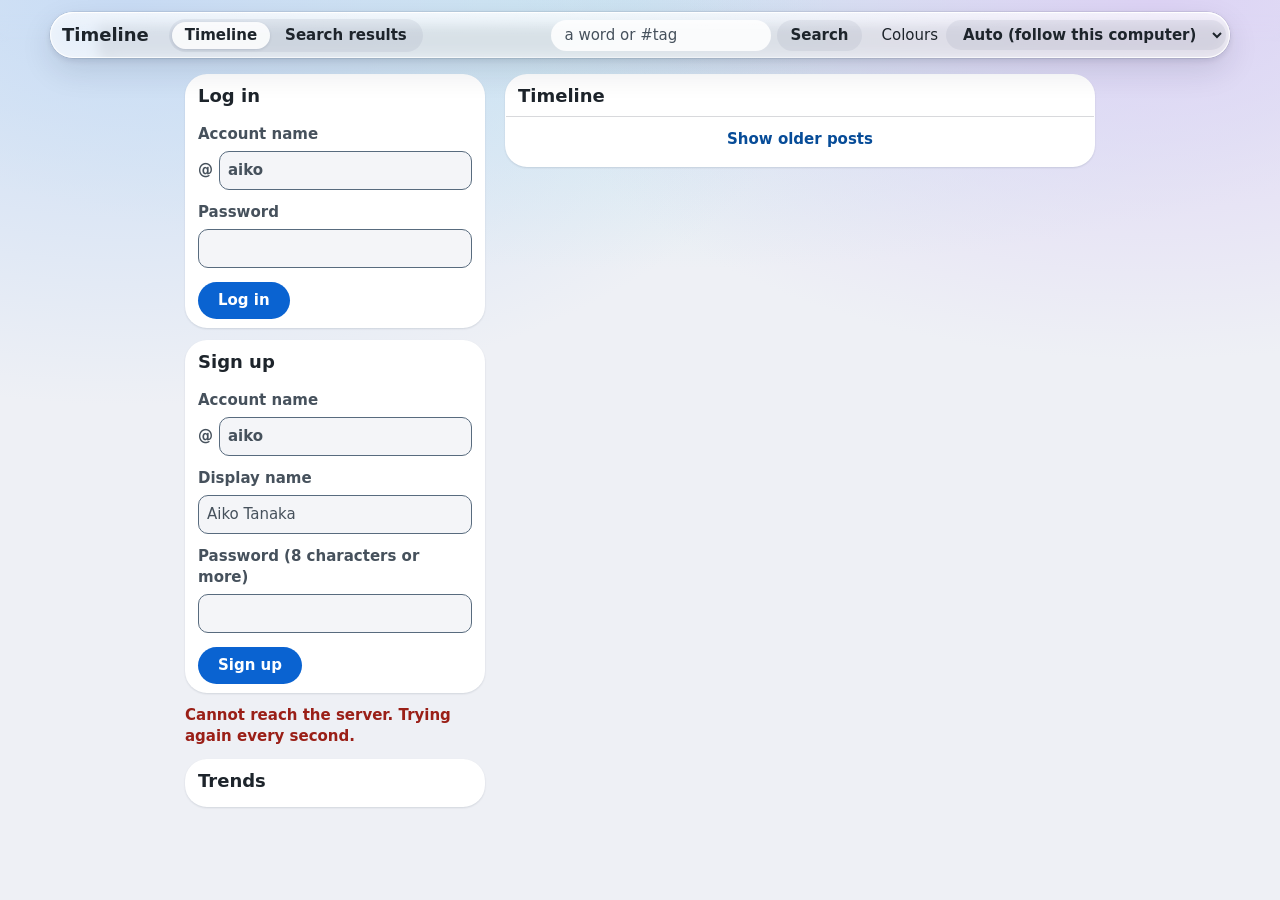
==== commit 2dfd70d6: "Liquid glass, Part B: the bent edge, the pointer light and the sliding tab pill A new file, glass.js" ====
--- a/with-backend/index.html
+++ b/with-backend/index.html
@@ -229,5 +229,8 @@
 
   <script src="words.js"></script>
   <script src="app.js"></script>
+  <!-- liquid-glass Part B: the bent edge, the light and the sliding tab pill.
+       It only adds: the page works the same without it. -->
+  <script src="glass.js" defer></script>
 </body>
 </html>
--- a/with-backend/tokens.css
+++ b/with-backend/tokens.css
@@ -162,6 +162,10 @@
   /* Larger glass is thicker: the "⋯" menu blurs more, so the words of the
      post under it never read through it. */
   --glass-blur-thick: 24px;
+  /* Glass that bends its edge (the lens, Part B) is clearer, so the bend can
+     be seen: a 12px blur would smear it away. The squeeze toward grey and the
+     tint stay the same, so the words on it stay as easy to read. */
+  --glass-blur-lens: 6px;
   /* The scroll edge: the light blur where posts fade out under the bar. */
   --edge-blur: 4px;
   /* A button on glass shrinks a little while it is pressed; the sheen is a
@@ -170,6 +174,30 @@
   --press-scale: 0.96;
   --sheen-rest: 0.7;
   --open-scale: 0.9;
+
+  /* liquid-glass Part B (glass.js reads these numbers here, so they live in
+     one place). The lens: the bent rim of the bar and of "3 new posts" is
+     --lens-bezel wide, and moves what is behind by at most --lens-scale / 2
+     pixels. --lens is the bend itself: glass.js gives each piece of glass its
+     own (url(#lens-1)...), and this one changes nothing. */
+  --lens-bezel: 14px;
+  --lens-scale: 40;
+  --lens: blur(0px);
+  /* Where the light sits on the glass (the middle of the sheen). glass.js
+     moves it to the pointer; this is where it rests. */
+  --light-x: 30%;
+  --light-y: 0%;
+  /* How big the light is: wide and soft at rest; a smaller spot while the
+     pointer is on the glass (.is-lit), so you can see it follow. */
+  --light-size: 120% 80%;
+  --light-size-near: 180px 90px;
+  --light-size-press: 360px 180px;   /* pressed, the glass lights up from inside */
+  /* The current tab's pill: where it is in its row of tabs, and its size.
+     glass.js sets them from the current tab. */
+  --pill-x: 0px;
+  --pill-y: 0px;
+  --pill-width: 0px;
+  --pill-height: 0px;
 
   /* Movement. Quick for a press, a little longer for something that opens.
      --ease-spring is a spring with a small overshoot, as a list of points;
@@ -231,6 +259,7 @@
   --radius-bar: calc(var(--bar-height) / 2);
   --glass-filter: blur(var(--glass-blur)) contrast(var(--glass-range)) saturate(var(--glass-saturate));
   --glass-filter-thick: blur(var(--glass-blur-thick)) contrast(var(--glass-range)) saturate(var(--glass-saturate));
+  --glass-filter-lens: blur(var(--glass-blur-lens)) contrast(var(--glass-range)) saturate(var(--glass-saturate));
   --edge-filter: blur(var(--edge-blur));
   /* The glass's thickness: light along the top edge, a dimmer line along the
      bottom, and a faint glow inside. Then its lift: a thin dark line around it
@@ -244,8 +273,27 @@
   --shadow-raised: 0 1px 3px var(--shadow);
   /* The rim: a line all around the glass, bright at two corners and dim along the sides. */
   --rim: linear-gradient(135deg, var(--rim-bright), var(--rim-dim) 30%, var(--rim-dim) 70%, var(--rim-bright));
-  /* The sheen: a soft light near the top left. */
-  --glass-sheen: radial-gradient(120% 80% at 30% 0%, var(--sheen), transparent 60%);
+  /* The sheen: a soft light near the top left (or where the pointer is). */
+  --glass-sheen: radial-gradient(var(--light-size) at var(--light-x) var(--light-y), var(--sheen), transparent 60%);
+}
+
+/* liquid-glass Part B: the sheen is worked out again on each piece of glass,
+   so it follows the light glass.js puts there (--light-x, --light-y). */
+.glass,
+.top-bar,
+.menu[open] > ul {
+  --glass-sheen: radial-gradient(var(--light-size) at var(--light-x) var(--light-y), var(--sheen), transparent 60%);
+  /* The rim catches the light too: brighter where the light is. */
+  --rim: radial-gradient(var(--light-size-near) at var(--light-x) var(--light-y), var(--rim-bright), transparent),
+    linear-gradient(135deg, var(--rim-bright), var(--rim-dim) 30%, var(--rim-dim) 70%, var(--rim-bright));
+}
+
+.is-lit {
+  --light-size: var(--light-size-near);
+}
+
+.is-pressed {
+  --light-size: var(--light-size-press);
 }
 
 /* classic-layout: under 920px wide the columns stack and the bar scrolls away
@@ -293,6 +341,7 @@
     --glass-tint-thick: var(--glass-solid);
     --glass-filter: none;
     --glass-filter-thick: none;
+    --glass-filter-lens: none;
     --edge-filter: none;
   }
 }
@@ -306,6 +355,7 @@
     --glass-tint-thick: var(--glass-solid);
     --glass-filter: none;
     --glass-filter-thick: none;
+    --glass-filter-lens: none;
     --edge-filter: none;
     --rim-bright: var(--rim-shade);
     --rim-dim: var(--rim-shade);
@@ -321,6 +371,7 @@
     --glass-tint-thick: var(--glass-solid);
     --glass-filter: none;
     --glass-filter-thick: none;
+    --glass-filter-lens: none;
     --edge-filter: none;
     --glass-solid: light-dark(#ffffff, #000000);
     --surface: light-dark(#ffffff, #000000);
@@ -348,6 +399,7 @@
   --glass-tint-thick: var(--glass-solid);
   --glass-filter: none;
   --glass-filter-thick: none;
+  --glass-filter-lens: none;
   --edge-filter: none;
   --rim-bright: var(--rim-shade);
   --rim-dim: var(--rim-shade);
@@ -358,6 +410,7 @@
   --glass-tint-thick: var(--glass-solid);
   --glass-filter: none;
   --glass-filter-thick: none;
+  --glass-filter-lens: none;
   --edge-filter: none;
   --glass-solid: light-dark(#ffffff, #000000);
   --surface: light-dark(#ffffff, #000000);
--- a/with-backend/components.css
+++ b/with-backend/components.css
@@ -209,8 +209,9 @@
       brighter while the glass is pressed.
    The fallbacks (less transparency, more contrast, no blur) are tokens only
    (tokens.css), so they need nothing here.
-   Part B (not built yet) adds the bent edge for the browsers that can draw it,
-   under html.refracts, after these rules. */
+   Part B (glass.js) adds the bent edge for the browsers that can draw it,
+   under html.refracts, after these rules; the light that follows the pointer
+   (--light-x, --light-y, in the sheen) and .is-pressed. */
 .glass,
 .top-bar,
 .menu[open] > ul {
@@ -253,10 +254,14 @@
   transition: opacity var(--duration-quick) ease;
 }
 
-/* Pressed, the glass lights up from inside. */
+/* Pressed, the glass lights up from inside. glass.js also makes the light a
+   spot that follows the mouse (.is-lit), and a larger glow where you press
+   (.is-pressed). */
 .glass:active::after,
 .top-bar:active::after,
-.menu[open] > ul:active::after {
+.menu[open] > ul:active::after,
+.is-lit::after,
+.is-pressed::after {
   opacity: 1;
 }
 
@@ -272,6 +277,21 @@
 .top-bar button:active,
 .menu li > button:active {
   scale: var(--press-scale);
+}
+
+/* The lens (liquid-glass Part B): the bar and "3 new posts" bend what is
+   behind their rim, before the frost. Only when glass.js has put
+   class="refracts" on <html>: it does that only in a browser that draws an
+   SVG filter behind an element (Chromium), and never when the computer asks
+   for less transparency or more contrast. --lens is set on each element by
+   glass.js (url(#lens-1)...), because each needs a map of its own size. The
+   frost is a little clearer (--glass-filter-lens), so the bend shows. When it
+   is none (the frosted and contrast looks), the whole value is not valid, so
+   the browser draws no backdrop filter at all, as it should. */
+html.refracts .top-bar,
+html.refracts .new-posts {
+  -webkit-backdrop-filter: var(--lens) var(--glass-filter-lens);
+  backdrop-filter: var(--lens) var(--glass-filter-lens);
 }
 
 /* Glass that appears grows out of where it comes from, with a small spring. */
@@ -775,6 +795,42 @@
 .top-bar .tabs > button[aria-current="page"] {
   border-color: var(--control-edge);
   background: var(--fill-raised);
+}
+
+/* liquid-glass Part B: the sliding pill. When glass.js runs, the current
+   tab's raised look is one pill (::before) under the tabs, and it slides,
+   with a small spring, to the tab you choose. glass.js sets where it is
+   (--pill-x, --pill-y) and its size. Without glass.js, the current tab keeps
+   its own raised look (above). */
+.tabs.has-pill {
+  position: relative;
+  isolation: isolate;
+}
+
+.tabs.has-pill::before {
+  content: "";
+  position: absolute;
+  top: 0;
+  left: 0;
+  z-index: -1;
+  box-sizing: border-box;
+  width: var(--pill-width);
+  height: var(--pill-height);
+  translate: var(--pill-x) var(--pill-y);
+  border: var(--hairline) solid var(--control-edge);
+  border-radius: var(--radius-pill);
+  background: var(--fill-raised);
+  box-shadow: var(--shadow-raised);
+  transition: translate var(--duration-morph) var(--ease-spring),
+    width var(--duration-morph) var(--ease-spring),
+    height var(--duration-morph) var(--ease-spring);
+}
+
+.tabs.has-pill > button[aria-current="page"],
+.tabs.has-pill > button[aria-pressed="true"] {
+  border-color: transparent;
+  background: none;
+  box-shadow: none;
 }
 
 /* The scroll edge: a strip under the bar, fixed to the top of the screen.
